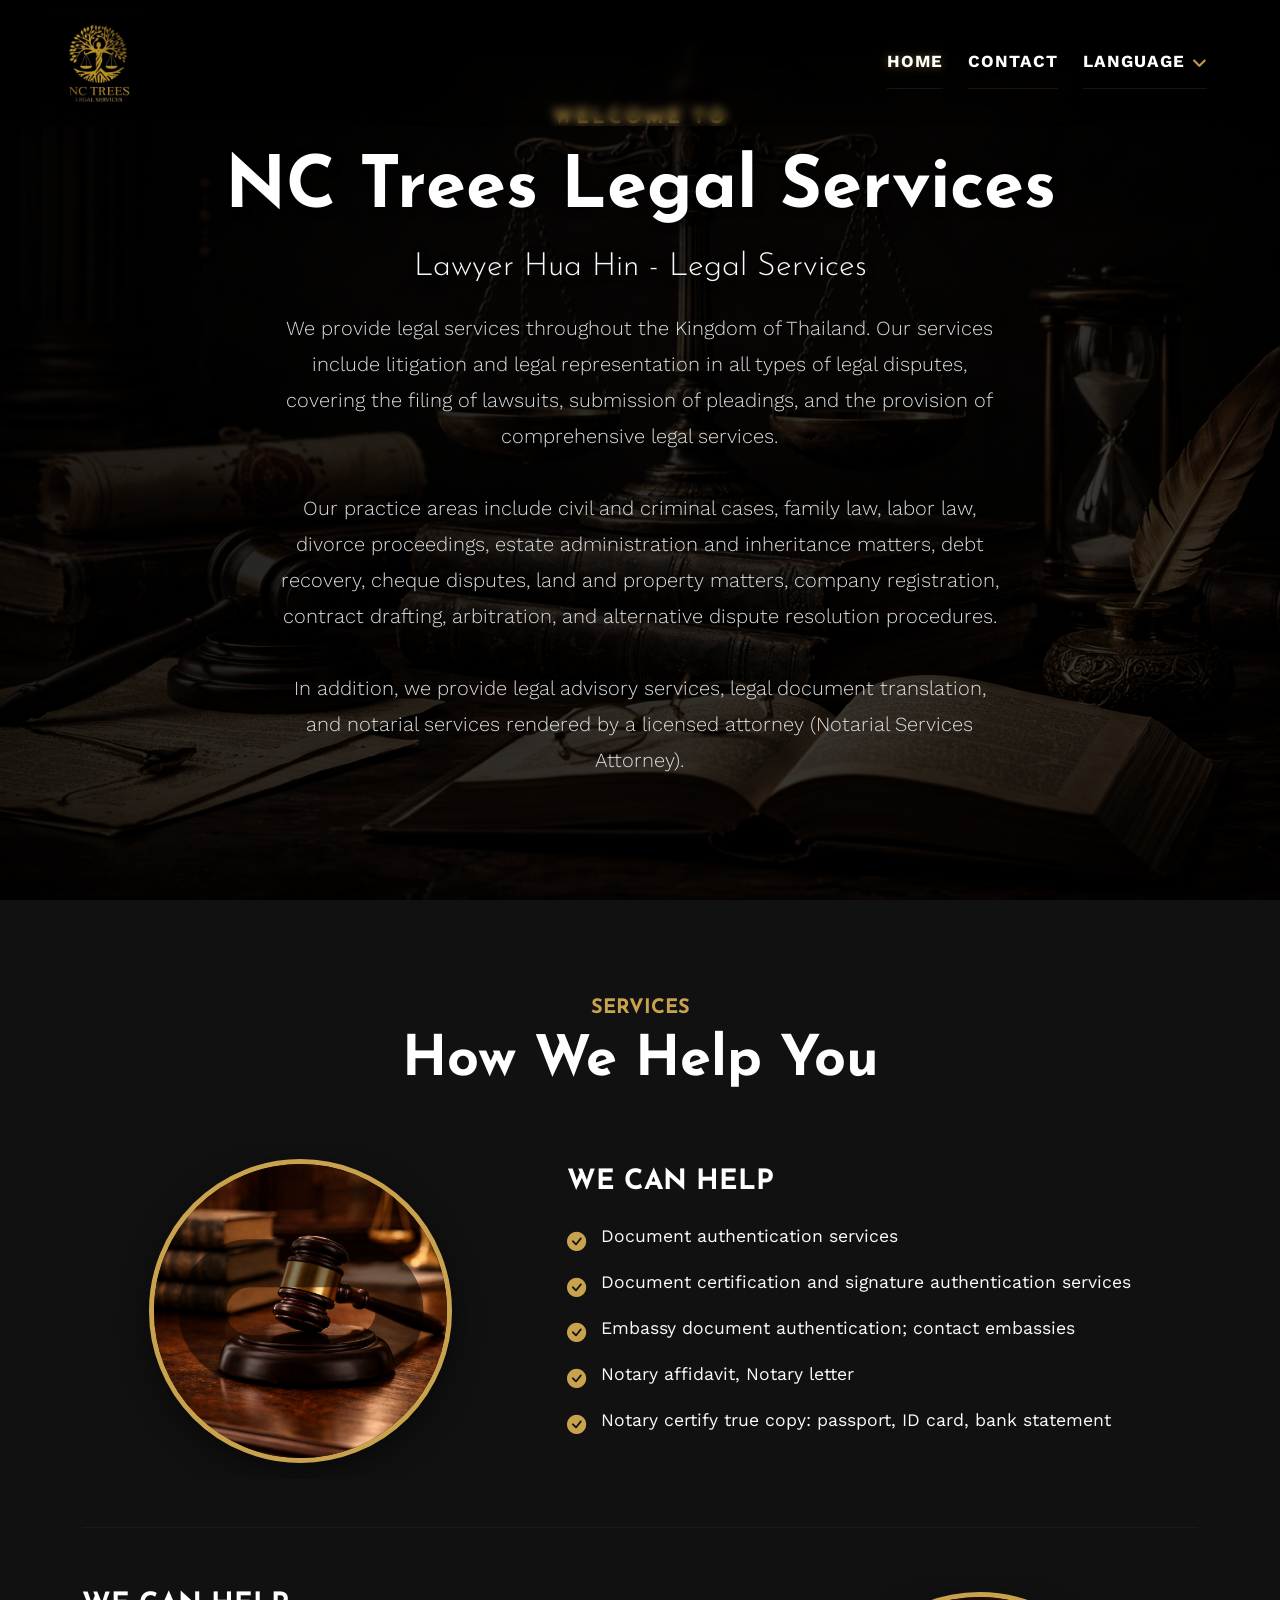
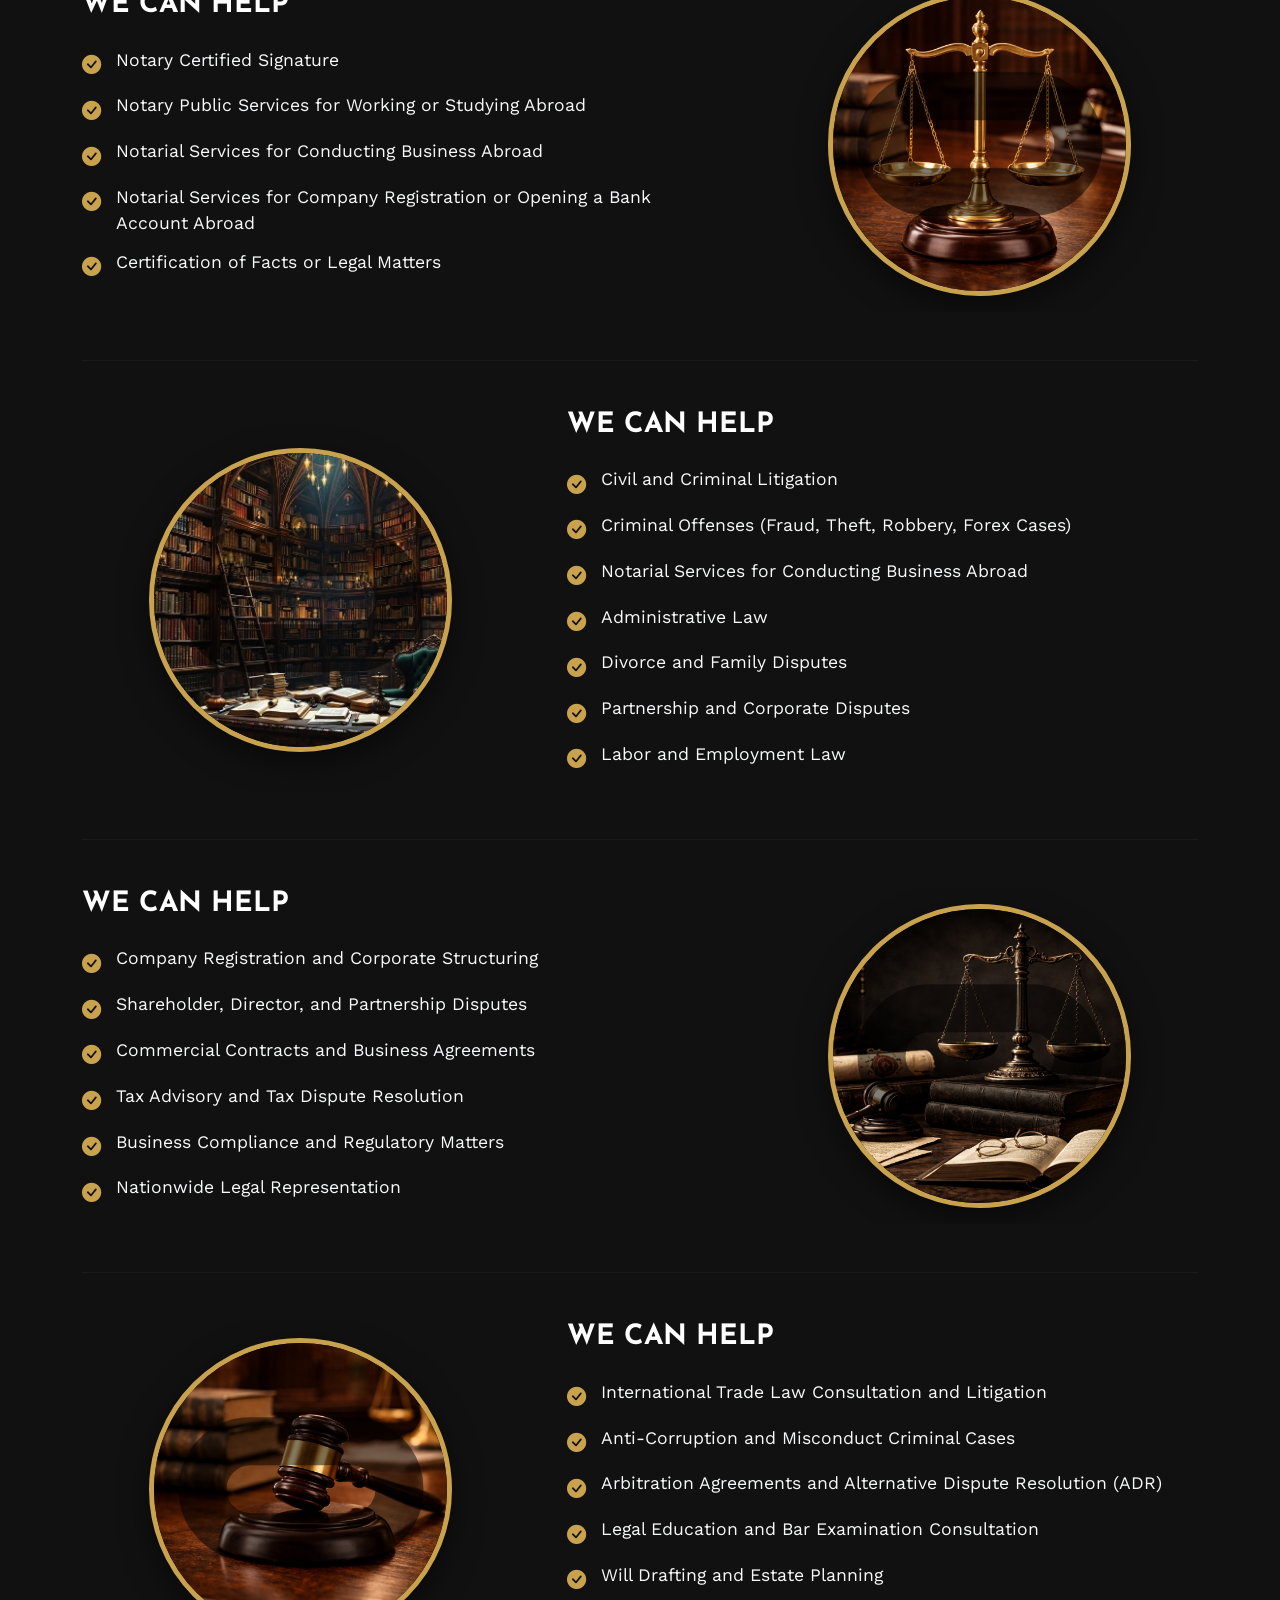
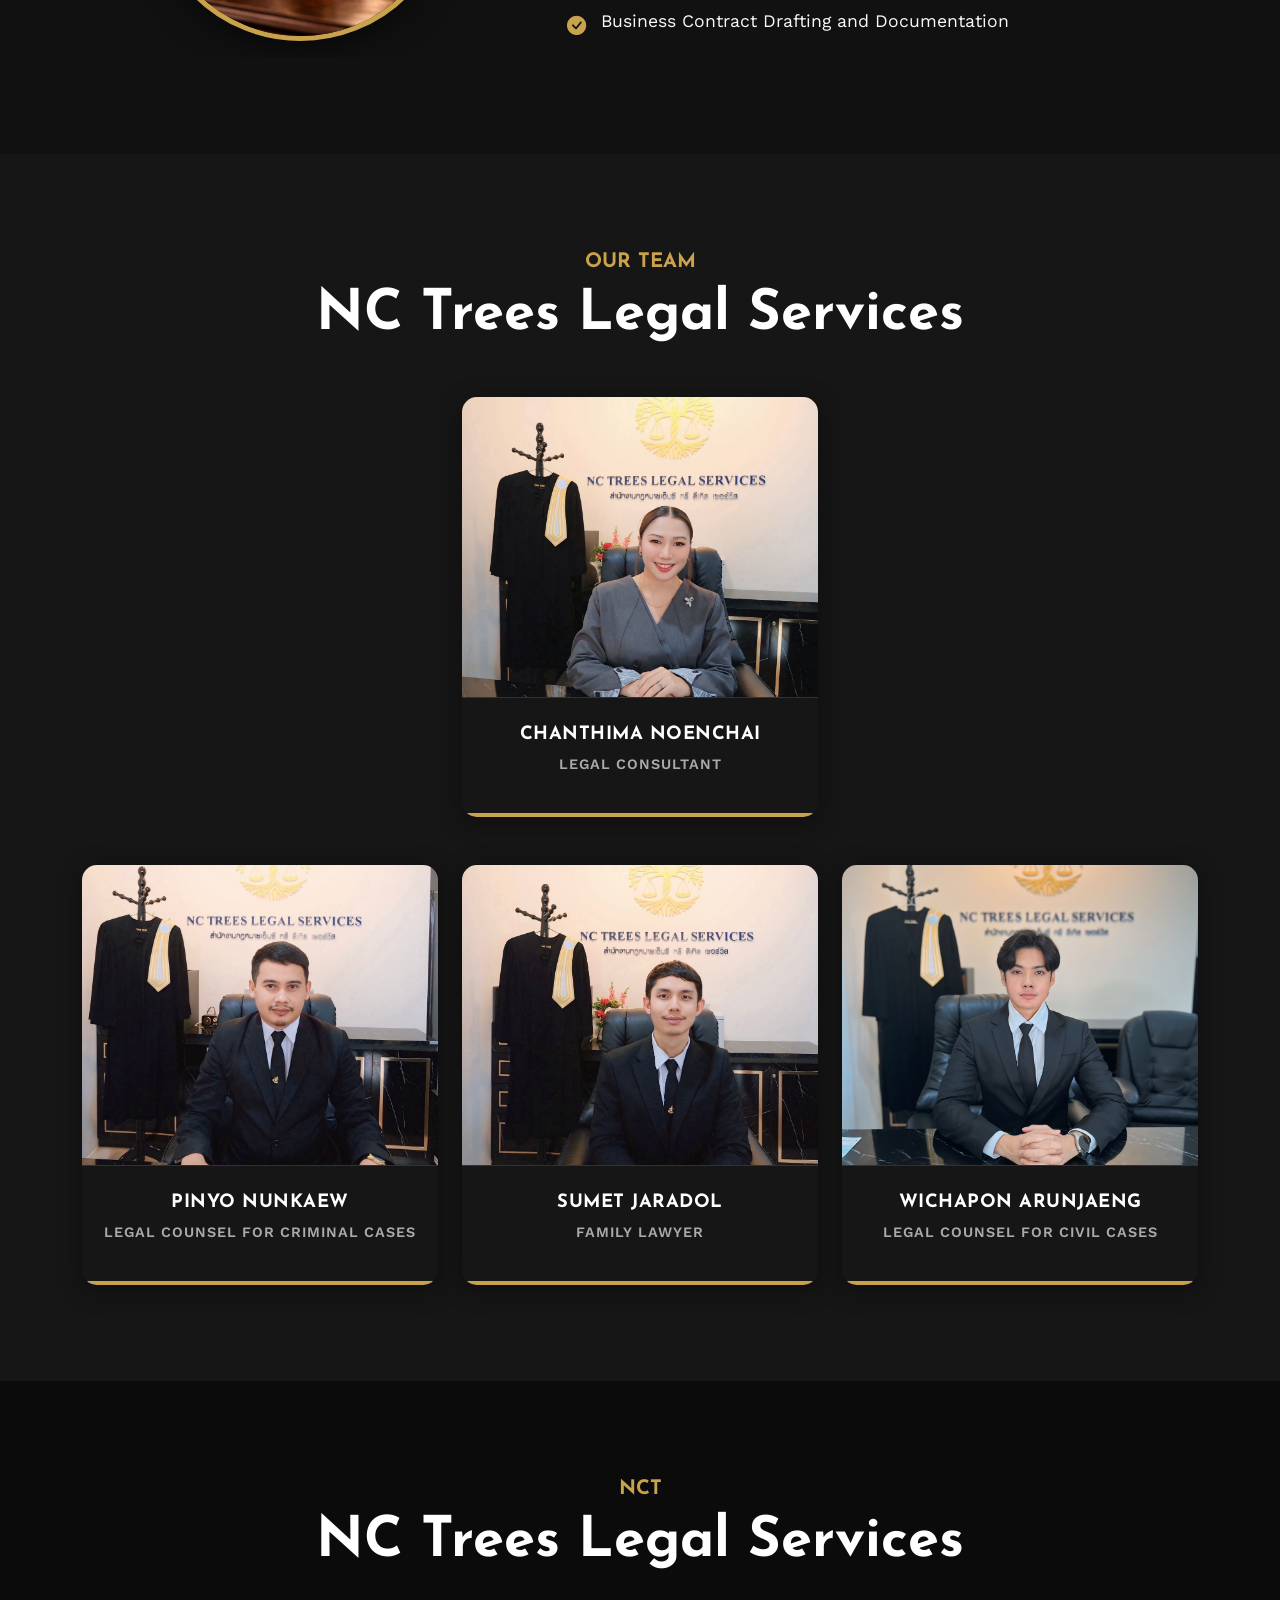
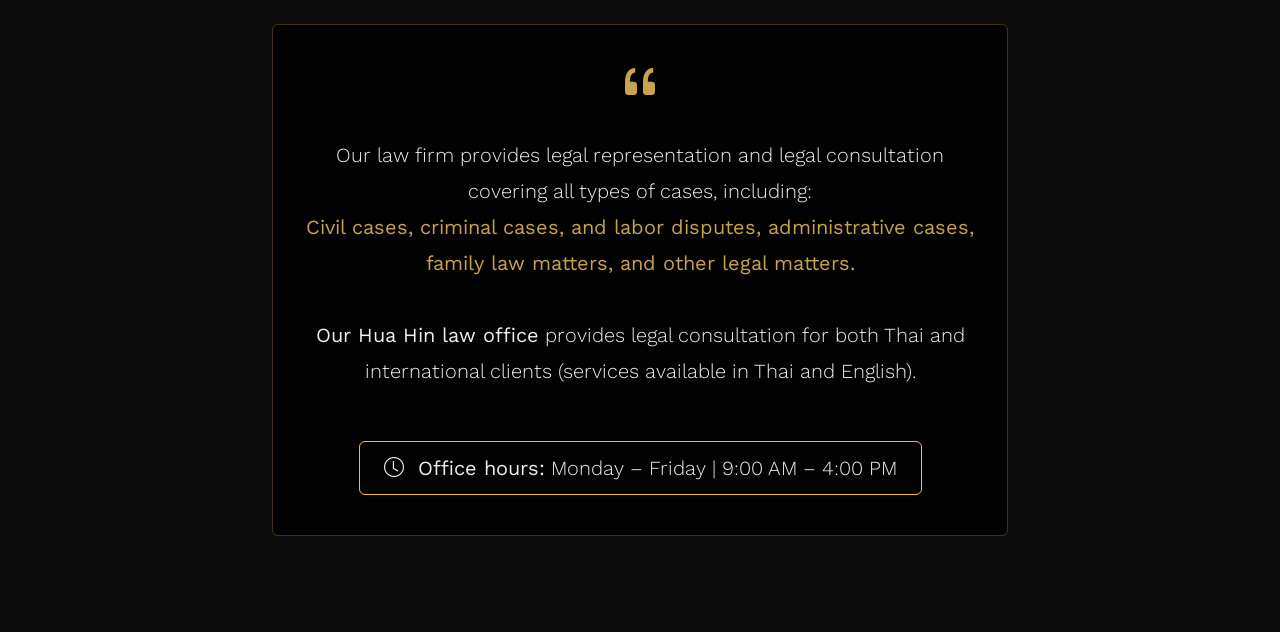
==== index.html @ 02c60055 "Update index.html" ====
<!DOCTYPE html>
<html lang="en">

<head>
    <meta charset="utf-8">
    <title>NC Trees Legal Services | Lawyer Hua Hin - Legal Services Thailand</title>
    
    <meta name="viewport" content="width=device-width, initial-scale=1.0">
    <meta name="keywords" content="lawyer hua hin, law firm hua hin, legal services thailand, hua hin attorney, notary public hua hin, civil lawyer thailand, criminal lawyer hua hin">
    
    <meta name="description" content="Looking for a lawyer in Hua Hin? NC Trees Legal Services provides expert legal representation in civil, criminal, family, and business law, as well as Notary Public services across Thailand.">
    
    <meta name="google-site-verification" content="MsHynGY9ZMOjOYaFLkhxHISx6H-3rahX6w1WhKzYuoE" />
    <meta name="robots" content="index, follow">
    
    <meta property="og:title" content="NC Trees Legal Services | Lawyer Hua Hin">
    <meta property="og:description" content="Comprehensive legal and litigation services throughout Thailand. Based in Hua Hin.">
    <meta property="og:type" content="website">
    <meta property="og:url" content="https://www.nctreeslegalservices.lawyer/">
    <meta property="og:image" content="https://nctrees.netlify.app/img/ll1.jpg">
    <meta property="og:site_name" content="NC Trees Legal Services">

    <script type="application/ld+json">
    {
      "@context": "https://schema.org",
      "@type": "LegalService",
      "name": "NC Trees Legal Services",
      "alternateName": "NC Trees Law Firm Hua Hin",
      "image": "https://nctrees.netlify.app/img/ll1.jpg",
      "@id": "https://www.nctreeslegalservices.lawyer/",
      "url": "https://www.nctreeslegalservices.lawyer/",
      "telephone": "",
      "address": {
        "@type": "PostalAddress",
        "addressLocality": "Hua Hin",
        "addressRegion": "Prachuap Khiri Khan",
        "addressCountry": "TH"
      },
      "geo": {
        "@type": "GeoCoordinates",
        "name": "Hua Hin, Prachuap Khiri Khan"
      },
      "description": "Hua Hin law firm providing litigation and legal advisory services for civil, criminal, family, and corporate cases.",
      "priceRange": "$$"
    }
    </script>

    <link href="img/ll1.jpg" rel="icon" type="image/jpeg">

    <link rel="preconnect" href="https://fonts.googleapis.com">
    <link rel="preconnect" href="https://fonts.gstatic.com" crossorigin>
    <link href="https://fonts.googleapis.com/css2?family=Josefin+Sans:wght@300;400;700&family=Work+Sans:wght@400;600&display=swap" rel="stylesheet">

    <link href="https://cdnjs.cloudflare.com/ajax/libs/font-awesome/6.0.0/css/all.min.css" rel="stylesheet">
    <link href="https://cdn.jsdelivr.net/npm/bootstrap-icons@1.4.1/font/bootstrap-icons.css" rel="stylesheet">

    <link href="lib/animate/animate.min.css" rel="stylesheet">
    <link href="lib/lightbox/css/lightbox.min.css" rel="stylesheet">
    <link href="lib/owlcarousel/assets/owl.carousel.min.css" rel="stylesheet">

    <link href="https://cdn.jsdelivr.net/npm/bootstrap@5.3.0/dist/css/bootstrap.min.css" rel="stylesheet">

    <link href="css/style.css" rel="stylesheet">

    <style>
        :root {
            --primary-gold: #C9A24D;
            --dark-bg: #111111;
            --card-dark: #1a1a1a;
            --section-dark: #161616;
        }
        
        body {
            font-family: 'Work Sans', sans-serif;
            background-color: var(--dark-bg);
            color: #eeeeee;
        }

        h1, h2, h3, h4, h5, h6 {
            font-family: 'Josefin Sans', sans-serif;
        }

        .text-gold {
            color: var(--primary-gold) !important;
        }

        .bg-gold {
            background-color: var(--primary-gold) !important;
        }

        /* Navbar Enhancements */
        .navbar-custom {
            background: linear-gradient(to bottom, rgba(0,0,0,0.9) 0%, rgba(0,0,0,0) 100%);
            transition: all 0.4s ease;
            backdrop-filter: blur(5px);
        }
        .navbar-custom.scrolled {
            background: rgba(17, 17, 17, 0.95);
            box-shadow: 0 4px 15px rgba(0,0,0,0.5);
        }
        .nav-link {
            color: var(--primary-gold) !important;
            font-size: 1.15rem;
            font-weight: 700;
            text-transform: uppercase;
            letter-spacing: 1px;
            transition: color 0.3s ease;
        }
        .nav-link:hover, .nav-link.active {
            color: #fff !important;
            text-shadow: 0 0 10px rgba(201, 162, 77, 0.5);
        }
        
        .navbar-brand img {
            height: 100px;
            transition: height 0.3s ease;
        }
        @media (max-width: 991px) {
            .navbar-brand img { height: 70px; }
            .navbar-custom { background: rgba(17, 17, 17, 0.95); }
        }

        /* Hero Section */
        .hero-section {
            position: relative;
            width: 100%;
            height: 100vh;
            display: flex;
            align-items: center;
            justify-content: center;
            background: url('img/ll4.png') center center/cover no-repeat;
        }
        .hero-overlay {
            position: absolute;
            inset: 0;
            background: linear-gradient(135deg, rgba(0,0,0,0.85) 0%, rgba(0,0,0,0.5) 100%);
            z-index: 1;
        }
        .hero-content {
            position: relative;
            z-index: 2;
            color: white;
            text-align: center;
            padding: 0 20px;
        }
        .hero-title h5 {
            color: var(--primary-gold);
            font-weight: 700;
            letter-spacing: 3px;
            text-transform: uppercase;
        }
        .hero-title h1 {
            font-weight: 700;
            text-shadow: 2px 2px 8px rgba(0,0,0,0.5);
        }

        /* Service Section */
        .service-img img {
            border: 5px solid var(--primary-gold);
            box-shadow: 0 10px 30px rgba(0,0,0,0.5);
            transition: transform 0.5s ease;
        }
        .service-item:hover .service-img img {
            transform: scale(1.05);
        }
        .service-list li {
            margin-bottom: 12px;
            font-size: 1.1rem;
            display: flex;
            align-items: flex-start;
        }
        .service-list li i {
            margin-top: 5px;
            margin-right: 15px;
            font-size: 1.2rem;
        }

        /* Team Section Fixes for image_ca8724.jpg */
        .team-item {
            background: var(--card-dark);
            border-radius: 15px;
            overflow: hidden;
            box-shadow: 0 5px 25px rgba(0,0,0,0.4);
            transition: transform 0.3s ease, box-shadow 0.3s ease;
            height: 100%;
            display: flex;
            flex-direction: column;
            position: relative;
        }
        .team-item:hover {
            transform: translateY(-10px);
            box-shadow: 0 15px 35px rgba(201, 162, 77, 0.15);
        }
        .team-body {
            height: 320px;
            background: #000;
            overflow: hidden;
            position: relative;
            width: 100%;
        }
        .team-body img {
            width: 100%;
            height: 100%;
            object-fit: cover;
            transition: transform 0.5s ease;
        }
        .team-item:hover .team-body img {
            transform: scale(1.05);
        }
        
        /* Force Description Box strictly below the image container */
        .team-name {
            display: block !important;
            position: relative !important;
            inset: auto !important;
            transform: none !important;
            padding: 25px 20px !important;
            background: var(--section-dark) !important;
            text-decoration: none !important;
            border-top: 1px solid rgba(201, 162, 77, 0.2) !important;
            border-bottom: 4px solid var(--primary-gold) !important;
            flex-grow: 1;
        }
        .team-name h5 {
            color: #fff;
            font-size: 1.15rem;
            margin: 0;
            font-weight: 700;
            letter-spacing: 0.5px;
            transition: color 0.3s ease;
        }
        .team-item:hover .team-name h5 {
            color: var(--primary-gold);
        }
        .team-name .designation {
            color: #aaaaaa;
            font-size: 0.9rem;
            font-weight: 600;
            margin-top: 8px;
            letter-spacing: 1px;
        }

        /* Testimonial / Info */
        .info-section {
            background: linear-gradient(rgba(11,11,11,0.92), rgba(11,11,11,0.92)), url('img/testimonial-1.jpg') center center/cover fixed;
            color: #eeeeee;
        }
        
        hr {
            border-color: rgba(255, 255, 255, 0.15) !important;
        }
    </style>
</head>

<body>
    <div id="spinner" class="show bg-dark position-fixed translate-middle w-100 vh-100 top-50 start-50 d-flex align-items-center justify-content-center" style="z-index: 9999;">
        <div class="spinner-grow text-gold" style="width: 3rem; height: 3rem;" role="status">
            <span class="sr-only">Loading...</span>
        </div>
    </div>

    <nav id="mainNavbar" class="navbar navbar-expand-lg navbar-dark px-4 px-lg-5 navbar-custom fixed-top">
        <a href="index.html" class="navbar-brand d-flex align-items-center me-5">
            <img src="img/ll1.jpg" alt="NCTREES Logo" class="rounded shadow-sm">
        </a>

        <button type="button" class="navbar-toggler" data-bs-toggle="collapse" data-bs-target="#navbarCollapse">
            <span class="navbar-toggler-icon"></span>
        </button>

        <div class="collapse navbar-collapse" id="navbarCollapse">
            <div class="navbar-nav ms-auto py-3 py-lg-0">
                <a href="index.html" class="nav-item nav-link active">Home</a>
                <a href="contact.html" class="nav-item nav-link">Contact</a>
                
                <div class="nav-item dropdown">
                    <a href="#" class="nav-link dropdown-toggle" data-bs-toggle="dropdown">Language</a>
                    <div class="dropdown-menu border-0 rounded-0 m-0 shadow" style="background-color: rgba(17, 17, 17, 0.95);">
                        <a href="team.html" class="dropdown-item text-gold fw-bold">TH</a>
                        <a href="index.html" class="dropdown-item text-gold fw-bold">EN</a>
                        <a href="test.html" class="dropdown-item text-gold fw-bold">KOR</a>
                    </div>
                </div>
            </div>
        </div>
    </nav>

    <div class="hero-section">
        <div class="hero-overlay"></div>
        <div class="hero-content container">
            <div class="hero-title animated slideInDown mb-4">
                <h5 class="mb-3">Welcome to</h5>
                <h1 class="display-2 text-white">
                    NC Trees Legal Services<br>
                    <span style="font-size: 2rem; font-weight: 300; display: block; margin-top: 15px; color: #f8f9fa;">Lawyer Hua Hin - Legal Services</span>
                </h1>
            </div>
            <div class="row justify-content-center">
                <div class="col-lg-8">
                    <p class="fs-5 animated slideInUp fw-light" style="line-height: 1.8; color: #dddddd;">
                        We provide legal services throughout the Kingdom of Thailand. Our services include litigation and legal representation in all types of legal disputes, covering the filing of lawsuits, submission of pleadings, and the provision of comprehensive legal services.
                        <br><br>
                        Our practice areas include civil and criminal cases, family law, labor law, divorce proceedings, estate administration and inheritance matters, debt recovery, cheque disputes, land and property matters, company registration, contract drafting, arbitration, and alternative dispute resolution procedures.
                        <br><br>
                        In addition, we provide legal advisory services, legal document translation, and notarial services rendered by a licensed attorney (Notarial Services Attorney).
                    </p>
                </div>
            </div>
        </div>
    </div>

    <!-- Services Section -->
    <div class="container-fluid py-5" style="background-color: var(--dark-bg);">
        <div class="container py-5">
            <div class="text-center mb-5 wow fadeInUp" data-wow-delay="0.1s">
                <h5 class="text-gold fw-bold text-uppercase tracking-wider">Services</h5>
                <h2 class="display-4 fw-bold text-white">How We Help You</h2>
            </div>

            <div class="service-item mb-5">
                <div class="row g-5 align-items-center">
                    <div class="col-md-5 wow fadeInRight" data-wow-delay="0.2s">
                        <div class="service-img text-center p-3">
                            <img class="img-fluid rounded-circle w-75" src="img/r2.png" alt="Document Authentication Services Hua Hin">
                        </div>
                    </div>
                    <div class="col-md-7 wow fadeInLeft" data-wow-delay="0.3s">
                        <h3 class="text-uppercase mb-4 text-white fw-bold">We can help</h3>
                        <ul class="list-unstyled service-list text-light">
                            <li><i class="bi bi-check-circle-fill text-gold"></i> Document authentication services</li>
                            <li><i class="bi bi-check-circle-fill text-gold"></i> Document certification and signature authentication services</li>
                            <li><i class="bi bi-check-circle-fill text-gold"></i> Embassy document authentication; contact embassies</li>
                            <li><i class="bi bi-check-circle-fill text-gold"></i> Notary affidavit, Notary letter</li>
                            <li><i class="bi bi-check-circle-fill text-gold"></i> Notary certify true copy: passport, ID card, bank statement</li>
                        </ul>
                    </div>
                </div>
            </div>

            <hr class="my-5 opacity-25">

            <div class="service-item mb-5">
                <div class="row g-5 align-items-center flex-row-reverse">
                    <div class="col-md-5 wow fadeInLeft" data-wow-delay="0.2s">
                        <div class="service-img text-center p-3">
                            <img class="img-fluid rounded-circle w-75" src="img/r3.png" alt="Notary Public Services Hua Hin">
                        </div>
                    </div>
                    <div class="col-md-7 wow fadeInRight" data-wow-delay="0.3s">
                        <h3 class="text-uppercase mb-4 text-white fw-bold">We can help</h3>
                        <ul class="list-unstyled service-list text-light">
                            <li><i class="bi bi-check-circle-fill text-gold"></i> Notary Certified Signature</li>
                            <li><i class="bi bi-check-circle-fill text-gold"></i> Notary Public Services for Working or Studying Abroad</li>
                            <li><i class="bi bi-check-circle-fill text-gold"></i> Notarial Services for Conducting Business Abroad</li>
                            <li><i class="bi bi-check-circle-fill text-gold"></i> Notarial Services for Company Registration or Opening a Bank Account Abroad</li>
                            <li><i class="bi bi-check-circle-fill text-gold"></i> Certification of Facts or Legal Matters</li>
                        </ul>
                    </div>
                </div>
            </div>

            <hr class="my-5 opacity-25">

            <div class="service-item mb-5">
                <div class="row g-5 align-items-center">
                    <div class="col-md-5 wow fadeInRight" data-wow-delay="0.2s">
                        <div class="service-img text-center p-3">
                            <img class="img-fluid rounded-circle w-75" src="img/ss1.jpg" alt="Civil and Criminal Litigation Lawyer Hua Hin">
                        </div>
                    </div>
                    <div class="col-md-7 wow fadeInLeft" data-wow-delay="0.3s">
                        <h3 class="text-uppercase mb-4 text-white fw-bold">We can help</h3>
                        <ul class="list-unstyled service-list text-light">
                            <li><i class="bi bi-check-circle-fill text-gold"></i> Civil and Criminal Litigation</li>
                            <li><i class="bi bi-check-circle-fill text-gold"></i> Criminal Offenses (Fraud, Theft, Robbery, Forex Cases)</li>
                            <li><i class="bi bi-check-circle-fill text-gold"></i> Notarial Services for Conducting Business Abroad</li>
                            <li><i class="bi bi-check-circle-fill text-gold"></i> Administrative Law</li>
                            <li><i class="bi bi-check-circle-fill text-gold"></i> Divorce and Family Disputes</li>
                            <li><i class="bi bi-check-circle-fill text-gold"></i> Partnership and Corporate Disputes</li>
                            <li><i class="bi bi-check-circle-fill text-gold"></i> Labor and Employment Law</li>
                        </ul>
                    </div>
                </div>
            </div>

            <hr class="my-5 opacity-25">

            <div class="service-item mb-5">
                <div class="row g-5 align-items-center flex-row-reverse">
                    <div class="col-md-5 wow fadeInLeft" data-wow-delay="0.2s">
                        <div class="service-img text-center p-3">
                            <img class="img-fluid rounded-circle w-75" src="img/l44.png" alt="Company Registration Law Firm Hua Hin">
                        </div>
                    </div>
                    <div class="col-md-7 wow fadeInRight" data-wow-delay="0.3s">
                        <h3 class="text-uppercase mb-4 text-white fw-bold">We can help</h3>
                        <ul class="list-unstyled service-list text-light">
                            <li><i class="bi bi-check-circle-fill text-gold"></i> Company Registration and Corporate Structuring</li>
                            <li><i class="bi bi-check-circle-fill text-gold"></i> Shareholder, Director, and Partnership Disputes</li>
                            <li><i class="bi bi-check-circle-fill text-gold"></i> Commercial Contracts and Business Agreements</li>
                            <li><i class="bi bi-check-circle-fill text-gold"></i> Tax Advisory and Tax Dispute Resolution</li>
                            <li><i class="bi bi-check-circle-fill text-gold"></i> Business Compliance and Regulatory Matters</li>
                            <li><i class="bi bi-check-circle-fill text-gold"></i> Nationwide Legal Representation</li>
                        </ul>
                    </div>
                </div>
            </div>

            <hr class="my-5 opacity-25">

            <div class="service-item">
                <div class="row g-5 align-items-center">
                    <div class="col-md-5 wow fadeInRight" data-wow-delay="0.2s">
                        <div class="service-img text-center p-3">
                            <img class="img-fluid rounded-circle w-75" src="img/r2.png" alt="International Trade Law Consultation Hua Hin">
                        </div>
                    </div>
                    <div class="col-md-7 wow fadeInLeft" data-wow-delay="0.3s">
                        <h3 class="text-uppercase mb-4 text-white fw-bold">We can help</h3>
                        <ul class="list-unstyled service-list text-light">
                            <li><i class="bi bi-check-circle-fill text-gold"></i> International Trade Law Consultation and Litigation</li>
                            <li><i class="bi bi-check-circle-fill text-gold"></i> Anti-Corruption and Misconduct Criminal Cases</li>
                            <li><i class="bi bi-check-circle-fill text-gold"></i> Arbitration Agreements and Alternative Dispute Resolution (ADR)</li>
                            <li><i class="bi bi-check-circle-fill text-gold"></i> Legal Education and Bar Examination Consultation</li>
                            <li><i class="bi bi-check-circle-fill text-gold"></i> Will Drafting and Estate Planning</li>
                            <li><i class="bi bi-check-circle-fill text-gold"></i> Business Contract Drafting and Documentation</li>
                        </ul>
                    </div>
                </div>
            </div>

        </div>
    </div>

    <!-- Our Team Section (Adjusted Layout Based on image_ca8724.jpg) -->
    <div class="container-fluid py-5" style="background-color: var(--section-dark);">
        <div class="container py-5">
            <div class="text-center mb-5 wow fadeInUp" data-wow-delay="0.1s">
                <h5 class="text-gold fw-bold text-uppercase tracking-wider">Our Team</h5>
                <h2 class="display-4 fw-bold text-white">NC Trees Legal Services</h2>
            </div>

            <!-- Managing Director Frame -->
            <div class="row justify-content-center mb-5">
                <div class="col-lg-4 col-md-6 wow fadeInUp" data-wow-delay="0.2s">
                    <div class="team-item text-center">
                        <div class="team-body">
                            <img src="img/a11.jpg" alt="Chanthima Noenchai - Managing Director Lawyer Hua Hin">
                        </div>
                        <a class="team-name" href="#">
                            <h5 class="text-uppercase">Chanthima Noenchai</h5>
                            <div class="designation text-uppercase">Legal Consultant</div>
                        </a>
                    </div>
                </div>
            </div>

            <!-- Team Members Frame -->
            <div class="row justify-content-center g-4">
                <div class="col-lg-4 col-md-6 wow fadeInUp" data-wow-delay="0.3s">
                    <div class="team-item text-center">
                        <div class="team-body">
                            <img src="img/b22.jpg" alt="Pinyo Nunkaew - Criminal Cases Lawyer Hua Hin">
                        </div>
                        <a class="team-name" href="#">
                            <h5 class="text-uppercase">Pinyo Nunkaew</h5>
                            <div class="designation text-uppercase">Legal counsel for criminal cases</div>
                        </a>
                    </div>
                </div>

                <div class="col-lg-4 col-md-6 wow fadeInUp" data-wow-delay="0.4s">
                    <div class="team-item text-center">
                        <div class="team-body">
                            <img src="img/c33.jpg" alt="Sumet Jaradol - Family Lawyer Hua Hin">
                        </div>
                        <a class="team-name" href="#">
                            <h5 class="text-uppercase">Sumet Jaradol</h5>
                            <div class="designation text-uppercase">Family Lawyer</div>
                        </a>
                    </div>
                </div>

                <div class="col-lg-4 col-md-6 wow fadeInUp" data-wow-delay="0.5s">
                    <div class="team-item text-center">
                        <div class="team-body">
                            <img src="img/d444.jpg" alt="Wichapon Arunjaeng - Civil Cases Lawyer Hua Hin">
                        </div>
                        <a class="team-name" href="#">
                            <h5 class="text-uppercase">Wichapon Arunjaeng</h5>
                            <div class="designation text-uppercase">Legal counsel for civil cases</div>
                        </a>
                    </div>
                </div>
            </div>
        </div>
    </div>

    <!-- Info Section -->
    <div class="container-fluid py-5 info-section">
        <div class="container py-5 text-center">
            <div class="wow fadeInUp" data-wow-delay="0.1s">
                <h5 class="text-gold fw-bold text-uppercase tracking-wider">NCT</h5>
                <h2 class="display-4 fw-bold text-white mb-5">NC Trees Legal Services</h2>
            </div>
            
            <div class="row justify-content-center wow fadeInUp" data-wow-delay="0.3s">
                <div class="col-lg-8">
                    <div class="p-4 rounded" style="background: rgba(0,0,0,0.8); border: 1px solid rgba(201,162,77,0.3);">
                        <i class="bi bi-quote fa-3x text-gold mb-3 d-block"></i>
                        <p class="fs-5 fw-light" style="line-height: 1.8;">
                            Our law firm provides legal representation and legal consultation covering all types of cases, including:<br>
                            <strong class="text-gold">Civil cases, criminal cases, and labor disputes, administrative cases, family law matters, and other legal matters.</strong><br><br>
                            
                            <strong>Our Hua Hin law office</strong> provides legal consultation for both Thai and international clients (services available in Thai and English).<br><br>
                            
                            <span class="d-inline-block border border-warning rounded px-4 py-2 mt-3">
                                <i class="bi bi-clock me-2"></i> <strong>Office hours:</strong> Monday – Friday | 9:00 AM – 4:00 PM
                            </span>
                        </p>
                    </div>
                </div>
            </div>
        </div>
    </div>

    <script src="https://code.jquery.com/jquery-3.4.1.min.js"></script>
    <script src="https://cdn.jsdelivr.net/npm/bootstrap@5.3.0/dist/js/bootstrap.bundle.min.js"></script>
    <script src="lib/wow/wow.min.js"></script>
    <script src="lib/easing/easing.min.js"></script>
    <script src="lib/waypoints/waypoints.min.js"></script>
    <script src="lib/owlcarousel/owl.carousel.min.js"></script>
    <script src="lib/lightbox/js/lightbox.min.js"></script>

    <script src="js/main.js"></script>

    <script>
        // Remove loading spinner
        window.addEventListener('load', function() {
            setTimeout(function() {
                document.getElementById('spinner').classList.remove('show');
            }, 500);
        });

        // Navbar scroll effect
        let lastScrollTop = 0;
        const navbar = document.getElementById("mainNavbar");

        window.addEventListener("scroll", function () {
            const scrollTop = window.pageYOffset || document.documentElement.scrollTop;

            if (scrollTop > 50) {
                navbar.classList.add('scrolled');
            } else {
                navbar.classList.remove('scrolled');
            }

            if (scrollTop > lastScrollTop && scrollTop > 150) {
                navbar.style.transform = "translateY(-100%)";
            } else {
                navbar.style.transform = "translateY(0)";
            }

            lastScrollTop = scrollTop <= 0 ? 0 : scrollTop;
        });
    </script>
</body>
</html>
---- css/style.css ----
/********** Template CSS **********/

.back-to-top {
    position: fixed;
    display: none;
    right: 45px;
    bottom: 45px;
    z-index: 99;
}


/*** Spinner ***/
#spinner {
    opacity: 0;
    visibility: hidden;
    transition: opacity .5s ease-out, visibility 0s linear .5s;
    z-index: 99999;
}

#spinner.show {
    transition: opacity .5s ease-out, visibility 0s linear 0s;
    visibility: visible;
    opacity: 1;
}


/*** Button ***/
.btn {
    font-weight: 600;
    transition: .5s;
    border-radius: 50px;
}

.btn-square {
    width: 38px;
    height: 38px;
}

.btn-sm-square {
    width: 32px;
    height: 32px;
}

.btn-lg-square {
    width: 48px;
    height: 48px;
}

.btn-square,
.btn-sm-square,
.btn-lg-square {
    padding: 0;
    display: flex;
    align-items: center;
    justify-content: center;
    font-weight: inherit;
}

.btn-primary {
    color: var(--bs-white);
}


/*** Navbar ***/
.navbar {
    position: absolute;
    width: 100%;
    top: 0;
    left: 0;
    z-index: 9;
    transition: .5s;
}

.navbar .navbar-nav .nav-link {
    margin-right: 25px;
    padding: 40px 0;
    color: var(--bs-white);
    font-size: 17px;
    text-transform: uppercase;
    outline: none;
    transition: .5s;
}

.navbar .navbar-nav .nav-link:hover,
.navbar .navbar-nav .nav-link.active {
    color: var(--bs-primary);
}

@media (max-width: 991.98px) {
    .navbar .navbar-nav .nav-link,
    .navbar.bg-dark .navbar-nav .nav-link {
        margin-right: 0;
        padding: 10px 0;
    }

    .navbar .navbar-nav {
        margin-top: 8px;
        border-top: 1px solid var(--bs-light);
    }
}

@media (min-width: 992px) {
    .navbar.bg-dark .navbar-nav .nav-link {
        padding: 20px 0;
    }

    .navbar .nav-item .dropdown-menu {
        display: block;
        border: none;
        margin-top: 0;
        top: 150%;
        opacity: 0;
        visibility: hidden;
        transition: .5s;
    }

    .navbar .nav-item:hover .dropdown-menu {
        top: 100%;
        visibility: visible;
        transition: .5s;
        opacity: 1;
    }
}

.navbar .dropdown-toggle::after {
    border: none;
    content: "\f107";
    font-family: "Font Awesome 5 Free";
    font-weight: 900;
    vertical-align: middle;
    margin-left: 8px;
}


/*** Header ***/
.carousel-caption {
    top: 0;
    left: 0;
    right: 0;
    bottom: 0;
    padding-top: 100px;
    background: rgba(0, 0, 0, .7);
    z-index: 1;
}

.carousel-control-prev,
.carousel-control-next {
    width: 10%;
}

.carousel-control-prev-icon,
.carousel-control-next-icon {
    width: 3rem;
    height: 3rem;
}

@media (max-width: 768px) {
    #header-carousel .carousel-item {
        position: relative;
        min-height: 550px;
    }
    
    #header-carousel .carousel-item img {
        position: absolute;
        width: 100%;
        height: 100%;
        object-fit: cover;
    }
}

.page-header {
    padding-top: 200px;
    min-height: 60vh;
    background:
        linear-gradient(rgba(0,0,0,0.7), rgba(0,0,0,0.7)),
        url("../img/r4.png") center center / cover no-repeat;
}


/*** Title ***/
.title {
    margin-bottom: 2rem;
}

.title .title-left,
.title .title-center,
.title .title-right {
    display: inline-block;
    text-transform: uppercase;
    overflow: hidden;
}

.title .title-center {
    text-align: center;
}

.title .title-right {
    text-align: right;
}

.title .title-left h5,
.title .title-center h5,
.title .title-right h5 {
    position: relative;
    display: inline-block;
    font-size: 18px;
    font-weight: 300;
}

.title .title-left h5::after,
.title .title-center h5::before,
.title .title-center h5::after,
.title .title-right h5::before {
    position: absolute;
    content: "";
    width: 500%;
    height: 0;
    top: 9px;
    border-bottom: 1px solid var(--bs-white);
}

.title .title-left h5::after,
.title .title-center h5::after {
    left: calc(100% + 15px);
}

.title .title-right h5::before,
.title .title-center h5::before {
    right: calc(100% + 15px);
}

.title .title-left h1,
.title .title-center h1,
.title .title-right h1 {
    border-bottom: 1px solid var(--bs-white);
}


/*** Service ***/
.service-item {
    position: relative;
    margin-top: 2.5rem;
    overflow: hidden;
}

.service-item .service-img {
    position: relative;
    display: inline-block;
}

.service-item .service-img::before {
    position: absolute;
    content: "";
    width: calc(100% - 12rem);
    height: calc(100% - 12rem);
    top: 50%;
    left: 50%;
    transform: translate(-50%, -50%);
    border: 3rem solid rgba(0, 0, 0, .5);
    border-radius: 300px;
    z-index: 1;
}

.service-item.service-item-left {
    border-radius: 500px 0 0 500px;
    background: linear-gradient(to right, var(--bs-secondary), var(--bs-dark));
}

.service-item.service-item-right {
    border-radius: 0 500px 500px 0;
    background: linear-gradient(to left, var(--bs-secondary), var(--bs-dark));
}

@media (max-width: 767.98px) {
    .service-item.service-item-left,
    .service-item.service-item-right {
        border-radius: 500px 500px 0 0;
        background: linear-gradient(to bottom, var(--bs-secondary), var(--bs-dark));
        text-align: center;
    }
}


/*** Team ***/
/*** TEAM – FORCE SAME SIZE ***/
.team-item {
    position: relative;
    height: 420px;                 /* 🔥 ล็อกความสูงการ์ดทั้งหมด */
}

/* รูป */
.team-item .team-body {
    height: 300px;                 /* รูปสูงเท่ากัน */
    overflow: hidden;
    position: relative;
}

.team-item .team-body img {
    width: 100%;
    height: 100% !important;       /* ชนะ img-fluid */
    object-fit: cover !important;  /* ครอป ไม่ยืด */
    object-position: center center;
    display: block;
}

/* กล่องชื่อด้านล่าง */
.team-item .team-name {
    position: absolute;
    bottom: 0;
    left: 0;
    width: 100%;
    height: 120px;                 /* 🔥 สำคัญ: รองรับข้อความยาว */
    display: flex;
    flex-direction: column;
    justify-content: center;
    align-items: center;
    background: rgba(0,0,0,.7);
    text-align: center;
    padding: 8px 10px;
}

/* คุมตัวอักษร ไม่ให้ดันการ์ด */
.team-item .team-name h5 {
    margin: 0;
    line-height: 1.25;
}

.team-item .team-name h5:last-child {
    max-height: 2.6em;             /* ไม่เกิน 2 บรรทัด */
    overflow: hidden;
}

/* Hover overlay ให้ตรงกับความสูงใหม่ */
.team-item .team-body .team-before,
.team-item .team-body .team-after {
    height: calc(100% - 120px);
}

/* Mobile */
@media (max-width: 767.98px) {
    .team-item { height: 380px; }
    .team-item .team-body { height: 260px; }
    .team-item .team-name { height: 120px; }
}


/*** Testimonial ***/
.testimonial-carousel {
    max-width: 700px;
    margin: 0 auto;
}

.testimonial-carousel .owl-dots {
    margin-top: 35px;
    height: 100px;
    display: flex;
    align-items: center;
    justify-content: center;
}

.testimonial-carousel .owl-dots .owl-dot {
    width: 60px;
    height: 60px;
    margin: 0 5px;
    padding: 10px;
    background: var(--bs-dark);
    border-radius: 100px;
    transition: .5s;
}

.testimonial-carousel .owl-dots .owl-dot.active {
    width: 100px;
    height: 100px;
}

.testimonial-carousel .owl-dots .owl-dot img {
    opacity: .1;
    transition: .5s;
    border-radius: 100px;
}

.testimonial-carousel .owl-dots .owl-dot.active img {
    opacity: 1;
}


/*** Footer ***/
@keyframes footerAnimatedBg {
	0% {
        background-position: 0 0;
    }

	100% {
        background-position: -1000px 0;
    }
}

.footer {
	background-image: url(../img/footer-bg.png);
	background-position: 0px 0px;
    background-repeat: repeat-x;
	animation: footerAnimatedBg 50s linear infinite;
}
/* ===== CONTACT SECTION BACKGROUND (FIXED) ===== */
.contact-section {
    min-height: 100vh;               /* 🔥 บังคับให้ section มีความสูง */
    padding: 80px 0;                 /* เว้นระยะบน–ล่าง */
    background:
        linear-gradient(rgba(0,0,0,0.85), rgba(0,0,0,0.85)),
        url("../img/r4.png") center center / cover no-repeat;
}

/* ตัวหนังสือใน Contact */
.contact-section h1,
.contact-section h4,
.contact-section h5,
.contact-section td {
    color: #ffffff;
}
/* ================================
   FIX: TEXT OVERLAP ON MOBILE
   (Add this at the END of your CSS)
================================== */

/* 1) ปรับ Header/Carousel บนมือถือให้ข้อความไม่ทับกัน */
@media (max-width: 576px) {
    .carousel-caption {
        padding-top: 72px !important;   /* ลดจาก 100px */
        padding-left: 14px !important;
        padding-right: 14px !important;
    }

    /* ลดหัวข้อใหญ่ที่มักใช้ display-1 */
    .carousel-caption .display-1,
    .carousel-caption h1 {
        font-size: 2.1rem !important;
        line-height: 1.12 !important;
        margin-bottom: 12px !important;
        word-break: break-word;
    }

    /* ลดข้อความยาวๆ ใต้หัวข้อ */
    .carousel-caption p,
    .carousel-caption .fs-5,
    .carousel-caption .fs-4 {
        font-size: 1rem !important;
        line-height: 1.75 !important;
    }
}

/* 2) FIX หลัก: Title line ของ template (เส้นก่อน/หลัง h5) ทำให้ซ้อนในมือถือ */
@media (max-width: 576px) {
    /* ให้ title เป็น block และเว้นระยะชัดขึ้น */
    .title .title-left,
    .title .title-center,
    .title .title-right {
        display: block !important;
        overflow: visible !important;
    }

    /* ปรับขนาด h5/h1 ใน title ให้พอดีมือถือ */
    .title .title-left h5,
    .title .title-center h5,
    .title .title-right h5 {
        font-size: 14px !important;
        line-height: 1.25 !important;
        margin-bottom: 6px !important;
    }

    .title .title-left h1,
    .title .title-center h1,
    .title .title-right h1 {
        font-size: 1.8rem !important;
        line-height: 1.15 !important;
        margin-bottom: 10px !important;
        word-break: break-word;
    }

    /* ปิดเส้นยาวๆ ก่อน/หลัง h5 บนมือถือ (ตัวการทำให้ซ้อน) */
    .title .title-left h5::after,
    .title .title-center h5::before,
    .title .title-center h5::after,
    .title .title-right h5::before {
        content: none !important;
        display: none !important;
    }

    /* เส้นใต้ h1 ถ้าทำให้ดูแน่นเกินไป ลดให้บางลง (คงไว้ แต่ไม่รบกวน) */
    .title .title-left h1,
    .title .title-center h1,
    .title .title-right h1 {
        border-bottom-width: 1px !important;
    }
}

/* 3) กันข้อความใน section อื่นที่ใช้ title เดิมไม่ให้ชนกันบนจอเล็ก */
@media (max-width: 768px) {
    .title {
        margin-bottom: 1.25rem !important;
    }
}
/* ================================
   FIX: LOGO OVERLAPS TEXT ON MOBILE
   (Paste at END of your CSS)
================================== */

/* 1) ลดขนาดโลโก้+ความสูง navbar บนมือถือ */
@media (max-width: 576px) {

  /* ลด padding ของ navbar เพื่อไม่กินพื้นที่จอ */
  .navbar {
    padding-top: 8px !important;
    padding-bottom: 8px !important;
  }

  /* ถ้าโลโก้เป็น <img> ใน .navbar-brand (ตามโค้ดที่เคยใช้ height:150px) */
  .navbar .navbar-brand img {
    height: 64px !important;     /* ปรับได้: 56-72 */
    width: auto !important;
    max-width: 52vw !important;  /* กันโลโก้ใหญ่เกินครึ่งจอ */
    object-fit: contain;
  }

  /* ปุ่ม hamburger ไม่ให้ทับโลโก้ */
  .navbar .navbar-toggler {
    padding: 6px 10px !important;
    margin-right: 10px !important;
  }

  /* เมนูที่ dropdown ลงมาในมือถืออย่าให้หนา */
  .navbar .navbar-nav .nav-link,
  .navbar.bg-dark .navbar-nav .nav-link {
    padding: 10px 0 !important;
    font-size: 15px !important;
  }
}

/* 2) ดันข้อความใน carousel ลงมาให้พ้นโลโก้/navbar */
@media (max-width: 576px) {
  .carousel-caption {
    padding-top: 130px !important; /* ✅ สำคัญ: กันโลโก้บังข้อความ */
  }
}

/* 3) จอมือถือแนวนอน/จอเตี้ย (กันบังเพิ่ม) */
@media (max-width: 768px) and (max-height: 500px) {
  .navbar .navbar-brand img {
    height: 54px !important;
  }
  .carousel-caption {
    padding-top: 115px !important;
  }
}
/* ================================
   DROPDOWN BEAUTIFY (Black/Gold)
   (Paste at END of your CSS)
================================== */

/* กล่อง Dropdown */
.navbar .dropdown-menu{
  background: rgba(0,0,0,.92) !important;
  border: 1px solid rgba(201,162,77,.35) !important; /* #C9A24D */
  border-radius: 16px !important;
  padding: 10px !important;
  min-width: 220px;
  box-shadow: 0 18px 40px rgba(0,0,0,.45);
  backdrop-filter: blur(10px);
  -webkit-backdrop-filter: blur(10px);
}

/* รายการใน Dropdown */
.navbar .dropdown-item{
  color: rgba(255,255,255,.92) !important;
  padding: 10px 14px !important;
  border-radius: 12px !important;
  font-size: 15px;
  letter-spacing: .2px;
  transition: .18s ease-in-out;
}

/* Hover/Focus */
.navbar .dropdown-item:hover,
.navbar .dropdown-item:focus{
  background: rgba(201,162,77,.16) !important;
  color: #fff !important;
  transform: translateX(2px);
}

/* Active (หน้าที่เลือกอยู่) */
.navbar .dropdown-item.active,
.navbar .dropdown-item:active{
  background: rgba(201,162,77,.28) !important;
  color: #fff !important;
}

/* เส้นคั่นใน dropdown (ถ้ามี) */
.navbar .dropdown-divider{
  border-top: 1px solid rgba(255,255,255,.12) !important;
  margin: 8px 6px !important;
}

/* ปรับลูกศร dropdown ให้เป็นสีทอง */
.navbar .dropdown-toggle::after{
  color: #C9A24D;
  opacity: .95;
}

/* ====== MOBILE: ให้ dropdown ในโหมด collapse ดูเป็นกล่องสวยๆ ====== */
@media (max-width: 991.98px){
  /* ให้ dropdown ไม่ลอยแยก แต่เป็นบล็อกใต้เมนู */
  .navbar .dropdown-menu{
    position: static !important;
    float: none !important;
    width: 100% !important;
    margin-top: 6px !important;
    box-shadow: none !important;
  }

  /* ทำให้มันเหมือน sub-menu */
  .navbar .dropdown-item{
    padding: 11px 14px !important;
  }
}

/* ====== DESKTOP: ใส่ animation เวลาแสดง dropdown (สวยขึ้น) ====== */
@media (min-width: 992px){
  .navbar .nav-item .dropdown-menu{
    transform: translateY(8px);
    transition: opacity .18s ease, transform .18s ease, visibility .18s ease;
  }

  .navbar .nav-item:hover .dropdown-menu{
    transform: translateY(0);
  }
}
/* =================================
FIX MOBILE MENU OVER TEXT
================================= */

@media (max-width: 991.98px){

/* เมนู dropdown มือถือ */
.navbar{
    background: transparent !important;
}
    backdrop-filter: blur(10px);
    padding:20px;
    border-radius:15px;
    margin-top:10px;
}

/* เมนูแต่ละรายการ */
.navbar-nav .nav-link{
    padding:12px 0 !important;
    font-size:18px;
    color:#fff !important;
    border-bottom:1px solid rgba(255,255,255,0.08);
}

/* hover */
.navbar-nav .nav-link:hover{
    color:#C9A24D !important;
}

/* ป้องกันเมนูทับข้อความ */
.navbar{
    background: rgba(0,0,0,0.85);
}

/* ทำให้ข้อความด้านล่างเลื่อนลง */
.carousel-caption{
    padding-top:160px !important;
}

}


/* =================================
MAKE HEADER TEXT MORE BEAUTIFUL
================================= */

/* ทำให้ข้อความเด่นขึ้น */
.carousel-caption h1{
    text-shadow:
    0 3px 10px rgba(0,0,0,0.8),
    0 6px 20px rgba(0,0,0,0.6);
}

/* เพิ่มกรอบพื้นหลังบางๆ */
.carousel-caption p{
    background: rgba(0,0,0,0.55);
    padding:18px;
    border-radius:12px;
    backdrop-filter: blur(6px);
}

/* ปรับขนาดมือถือ */
@media (max-width:576px){

.carousel-caption h1{
    font-size:2.2rem;
    line-height:1.15;
}

.carousel-caption p{
    font-size:0.95rem;
    line-height:1.7;
}

}


/* =================================
SMOOTH MENU ANIMATION
================================= */

.navbar-collapse{
    transition:all .3s ease;
}
/* Mobile text size fix for all languages */
@media (max-width: 768px){

    .carousel-caption h1{
        font-size: 36px !important;
        line-height: 1.3;
    }

    .carousel-caption h5{
        font-size: 18px !important;
    }

    .carousel-caption p{
        font-size: 16px !important;
        line-height: 1.7;
    }

}
/* Fix mobile alignment only */
@media (max-width:768px){

.carousel-caption .title-center{
    display:flex;
    flex-direction:column;
    align-items:center;
    justify-content:center;
}

.carousel-caption .title-center h1{
    min-height:2.2em;
}

}
/* Move English title slightly lower on mobile */
@media (max-width:768px){

html[lang="en"] .carousel-caption .title-center h1{
    margin-top:10px;
}

}
/* Move English title down on mobile */
@media (max-width:768px){

html[lang="en"] .carousel-caption .title-center h1{
    margin-top:70px !important;
}

}
/********** Template CSS **********/

.back-to-top {
    position: fixed;
    display: none;
    right: 45px;
    bottom: 45px;
    z-index: 99;
}


/*** Spinner ***/
#spinner {
    opacity: 0;
    visibility: hidden;
    transition: opacity .5s ease-out, visibility 0s linear .5s;
    z-index: 99999;
}

#spinner.show {
    transition: opacity .5s ease-out, visibility 0s linear 0s;
    visibility: visible;
    opacity: 1;
}


/*** Button ***/
.btn {
    font-weight: 600;
    transition: .5s;
    border-radius: 50px;
}

.btn-square {
    width: 38px;
    height: 38px;
}

.btn-sm-square {
    width: 32px;
    height: 32px;
}

.btn-lg-square {
    width: 48px;
    height: 48px;
}

.btn-square,
.btn-sm-square,
.btn-lg-square {
    padding: 0;
    display: flex;
    align-items: center;
    justify-content: center;
    font-weight: inherit;
}

.btn-primary {
    color: var(--bs-white);
}


/*** Navbar ***/
.navbar {
    position: absolute;
    width: 100%;
    top: 0;
    left: 0;
    z-index: 9;
    transition: .5s;
}

.navbar .navbar-nav .nav-link {
    margin-right: 25px;
    padding: 40px 0;
    color: var(--bs-white);
    font-size: 17px;
    text-transform: uppercase;
    outline: none;
    transition: .5s;
}

.navbar .navbar-nav .nav-link:hover,
.navbar .navbar-nav .nav-link.active {
    color: var(--bs-primary);
}

@media (max-width: 991.98px) {
    .navbar .navbar-nav .nav-link,
    .navbar.bg-dark .navbar-nav .nav-link {
        margin-right: 0;
        padding: 10px 0;
    }

    .navbar .navbar-nav {
        margin-top: 8px;
        border-top: 1px solid var(--bs-light);
    }
}

@media (min-width: 992px) {
    .navbar.bg-dark .navbar-nav .nav-link {
        padding: 20px 0;
    }

    .navbar .nav-item .dropdown-menu {
        display: block;
        border: none;
        margin-top: 0;
        top: 150%;
        opacity: 0;
        visibility: hidden;
        transition: .5s;
    }

    .navbar .nav-item:hover .dropdown-menu {
        top: 100%;
        visibility: visible;
        transition: .5s;
        opacity: 1;
    }
}

.navbar .dropdown-toggle::after {
    border: none;
    content: "\f107";
    font-family: "Font Awesome 5 Free";
    font-weight: 900;
    vertical-align: middle;
    margin-left: 8px;
}


/*** Header ***/
.carousel-caption {
    top: 0;
    left: 0;
    right: 0;
    bottom: 0;
    padding-top: 100px;
    background: rgba(0, 0, 0, .7);
    z-index: 1;
}

.carousel-control-prev,
.carousel-control-next {
    width: 10%;
}

.carousel-control-prev-icon,
.carousel-control-next-icon {
    width: 3rem;
    height: 3rem;
}

@media (max-width: 768px) {
    #header-carousel .carousel-item {
        position: relative;
        min-height: 550px;
    }
    
    #header-carousel .carousel-item img {
        position: absolute;
        width: 100%;
        height: 100%;
        object-fit: cover;
    }
}

.page-header {
    padding-top: 200px;
    min-height: 60vh;
    background:
        linear-gradient(rgba(0,0,0,0.7), rgba(0,0,0,0.7)),
        url("../img/r4.png") center center / cover no-repeat;
}


/*** Title ***/
.title {
    margin-bottom: 2rem;
}

.title .title-left,
.title .title-center,
.title .title-right {
    display: inline-block;
    text-transform: uppercase;
    overflow: hidden;
}

.title .title-center {
    text-align: center;
}

.title .title-right {
    text-align: right;
}

.title .title-left h5,
.title .title-center h5,
.title .title-right h5 {
    position: relative;
    display: inline-block;
    font-size: 18px;
    font-weight: 300;
}

.title .title-left h5::after,
.title .title-center h5::before,
.title .title-center h5::after,
.title .title-right h5::before {
    position: absolute;
    content: "";
    width: 500%;
    height: 0;
    top: 9px;
    border-bottom: 1px solid var(--bs-white);
}

.title .title-left h5::after,
.title .title-center h5::after {
    left: calc(100% + 15px);
}

.title .title-right h5::before,
.title .title-center h5::before {
    right: calc(100% + 15px);
}

.title .title-left h1,
.title .title-center h1,
.title .title-right h1 {
    border-bottom: 1px solid var(--bs-white);
}


/*** Service ***/
.service-item {
    position: relative;
    margin-top: 2.5rem;
    overflow: hidden;
}

.service-item .service-img {
    position: relative;
    display: inline-block;
}

.service-item .service-img::before {
    position: absolute;
    content: "";
    width: calc(100% - 12rem);
    height: calc(100% - 12rem);
    top: 50%;
    left: 50%;
    transform: translate(-50%, -50%);
    border: 3rem solid rgba(0, 0, 0, .5);
    border-radius: 300px;
    z-index: 1;
}

.service-item.service-item-left {
    border-radius: 500px 0 0 500px;
    background: linear-gradient(to right, var(--bs-secondary), var(--bs-dark));
}

.service-item.service-item-right {
    border-radius: 0 500px 500px 0;
    background: linear-gradient(to left, var(--bs-secondary), var(--bs-dark));
}

@media (max-width: 767.98px) {
    .service-item.service-item-left,
    .service-item.service-item-right {
        border-radius: 500px 500px 0 0;
        background: linear-gradient(to bottom, var(--bs-secondary), var(--bs-dark));
        text-align: center;
    }
}


/*** Team ***/
/*** TEAM – FORCE SAME SIZE ***/
.team-item {
    position: relative;
    height: 420px;                 /* 🔥 ล็อกความสูงการ์ดทั้งหมด */
}

/* รูป */
.team-item .team-body {
    height: 300px;                 /* รูปสูงเท่ากัน */
    overflow: hidden;
    position: relative;
}

.team-item .team-body img {
    width: 100%;
    height: 100% !important;       /* ชนะ img-fluid */
    object-fit: cover !important;  /* ครอป ไม่ยืด */
    object-position: center center;
    display: block;
}

/* กล่องชื่อด้านล่าง */
.team-item .team-name {
    position: absolute;
    bottom: 0;
    left: 0;
    width: 100%;
    height: 120px;                 /* 🔥 สำคัญ: รองรับข้อความยาว */
    display: flex;
    flex-direction: column;
    justify-content: center;
    align-items: center;
    background: rgba(0,0,0,.7);
    text-align: center;
    padding: 8px 10px;
}

/* คุมตัวอักษร ไม่ให้ดันการ์ด */
.team-item .team-name h5 {
    margin: 0;
    line-height: 1.25;
}

.team-item .team-name h5:last-child {
    max-height: 2.6em;             /* ไม่เกิน 2 บรรทัด */
    overflow: hidden;
}

/* Hover overlay ให้ตรงกับความสูงใหม่ */
.team-item .team-body .team-before,
.team-item .team-body .team-after {
    height: calc(100% - 120px);
}

/* Mobile */
@media (max-width: 767.98px) {
    .team-item { height: 380px; }
    .team-item .team-body { height: 260px; }
    .team-item .team-name { height: 120px; }
}


/*** Testimonial ***/
.testimonial-carousel {
    max-width: 700px;
    margin: 0 auto;
}

.testimonial-carousel .owl-dots {
    margin-top: 35px;
    height: 100px;
    display: flex;
    align-items: center;
    justify-content: center;
}

.testimonial-carousel .owl-dots .owl-dot {
    width: 60px;
    height: 60px;
    margin: 0 5px;
    padding: 10px;
    background: var(--bs-dark);
    border-radius: 100px;
    transition: .5s;
}

.testimonial-carousel .owl-dots .owl-dot.active {
    width: 100px;
    height: 100px;
}

.testimonial-carousel .owl-dots .owl-dot img {
    opacity: .1;
    transition: .5s;
    border-radius: 100px;
}

.testimonial-carousel .owl-dots .owl-dot.active img {
    opacity: 1;
}


/*** Footer ***/
@keyframes footerAnimatedBg {
	0% {
        background-position: 0 0;
    }

	100% {
        background-position: -1000px 0;
    }
}

.footer {
	background-image: url(../img/footer-bg.png);
	background-position: 0px 0px;
    background-repeat: repeat-x;
	animation: footerAnimatedBg 50s linear infinite;
}
/* ===== CONTACT SECTION BACKGROUND (FIXED) ===== */
.contact-section {
    min-height: 100vh;               /* 🔥 บังคับให้ section มีความสูง */
    padding: 80px 0;                 /* เว้นระยะบน–ล่าง */
    background:
        linear-gradient(rgba(0,0,0,0.85), rgba(0,0,0,0.85)),
        url("../img/r4.png") center center / cover no-repeat;
}

/* ตัวหนังสือใน Contact */
.contact-section h1,
.contact-section h4,
.contact-section h5,
.contact-section td {
    color: #ffffff;
}
/* ================================
   FIX: TEXT OVERLAP ON MOBILE
   (Add this at the END of your CSS)
================================== */

/* 1) ปรับ Header/Carousel บนมือถือให้ข้อความไม่ทับกัน */
@media (max-width: 576px) {
    .carousel-caption {
        padding-top: 72px !important;   /* ลดจาก 100px */
        padding-left: 14px !important;
        padding-right: 14px !important;
    }

    /* ลดหัวข้อใหญ่ที่มักใช้ display-1 */
    .carousel-caption .display-1,
    .carousel-caption h1 {
        font-size: 2.1rem !important;
        line-height: 1.12 !important;
        margin-bottom: 12px !important;
        word-break: break-word;
    }

    /* ลดข้อความยาวๆ ใต้หัวข้อ */
    .carousel-caption p,
    .carousel-caption .fs-5,
    .carousel-caption .fs-4 {
        font-size: 1rem !important;
        line-height: 1.75 !important;
    }
}

/* 2) FIX หลัก: Title line ของ template (เส้นก่อน/หลัง h5) ทำให้ซ้อนในมือถือ */
@media (max-width: 576px) {
    /* ให้ title เป็น block และเว้นระยะชัดขึ้น */
    .title .title-left,
    .title .title-center,
    .title .title-right {
        display: block !important;
        overflow: visible !important;
    }

    /* ปรับขนาด h5/h1 ใน title ให้พอดีมือถือ */
    .title .title-left h5,
    .title .title-center h5,
    .title .title-right h5 {
        font-size: 14px !important;
        line-height: 1.25 !important;
        margin-bottom: 6px !important;
    }

    .title .title-left h1,
    .title .title-center h1,
    .title .title-right h1 {
        font-size: 1.8rem !important;
        line-height: 1.15 !important;
        margin-bottom: 10px !important;
        word-break: break-word;
    }

    /* ปิดเส้นยาวๆ ก่อน/หลัง h5 บนมือถือ (ตัวการทำให้ซ้อน) */
    .title .title-left h5::after,
    .title .title-center h5::before,
    .title .title-center h5::after,
    .title .title-right h5::before {
        content: none !important;
        display: none !important;
    }

    /* เส้นใต้ h1 ถ้าทำให้ดูแน่นเกินไป ลดให้บางลง (คงไว้ แต่ไม่รบกวน) */
    .title .title-left h1,
    .title .title-center h1,
    .title .title-right h1 {
        border-bottom-width: 1px !important;
    }
}

/* 3) กันข้อความใน section อื่นที่ใช้ title เดิมไม่ให้ชนกันบนจอเล็ก */
@media (max-width: 768px) {
    .title {
        margin-bottom: 1.25rem !important;
    }
}
/* ================================
   FIX: LOGO OVERLAPS TEXT ON MOBILE
   (Paste at END of your CSS)
================================== */

/* 1) ลดขนาดโลโก้+ความสูง navbar บนมือถือ */
@media (max-width: 576px) {

  /* ลด padding ของ navbar เพื่อไม่กินพื้นที่จอ */
  .navbar {
    padding-top: 8px !important;
    padding-bottom: 8px !important;
  }

  /* ถ้าโลโก้เป็น <img> ใน .navbar-brand (ตามโค้ดที่เคยใช้ height:150px) */
  .navbar .navbar-brand img {
    height: 64px !important;     /* ปรับได้: 56-72 */
    width: auto !important;
    max-width: 52vw !important;  /* กันโลโก้ใหญ่เกินครึ่งจอ */
    object-fit: contain;
  }

  /* ปุ่ม hamburger ไม่ให้ทับโลโก้ */
  .navbar .navbar-toggler {
    padding: 6px 10px !important;
    margin-right: 10px !important;
  }

  /* เมนูที่ dropdown ลงมาในมือถืออย่าให้หนา */
  .navbar .navbar-nav .nav-link,
  .navbar.bg-dark .navbar-nav .nav-link {
    padding: 10px 0 !important;
    font-size: 15px !important;
  }
}

/* 2) ดันข้อความใน carousel ลงมาให้พ้นโลโก้/navbar */
@media (max-width: 576px) {
  .carousel-caption {
    padding-top: 130px !important; /* ✅ สำคัญ: กันโลโก้บังข้อความ */
  }
}

/* 3) จอมือถือแนวนอน/จอเตี้ย (กันบังเพิ่ม) */
@media (max-width: 768px) and (max-height: 500px) {
  .navbar .navbar-brand img {
    height: 54px !important;
  }
  .carousel-caption {
    padding-top: 115px !important;
  }
}
/* ================================
   DROPDOWN BEAUTIFY (Black/Gold)
   (Paste at END of your CSS)
================================== */

/* กล่อง Dropdown */
.navbar .dropdown-menu{
  background: rgba(0,0,0,.92) !important;
  border: 1px solid rgba(201,162,77,.35) !important; /* #C9A24D */
  border-radius: 16px !important;
  padding: 10px !important;
  min-width: 220px;
  box-shadow: 0 18px 40px rgba(0,0,0,.45);
  backdrop-filter: blur(10px);
  -webkit-backdrop-filter: blur(10px);
}

/* รายการใน Dropdown */
.navbar .dropdown-item{
  color: rgba(255,255,255,.92) !important;
  padding: 10px 14px !important;
  border-radius: 12px !important;
  font-size: 15px;
  letter-spacing: .2px;
  transition: .18s ease-in-out;
}

/* Hover/Focus */
.navbar .dropdown-item:hover,
.navbar .dropdown-item:focus{
  background: rgba(201,162,77,.16) !important;
  color: #fff !important;
  transform: translateX(2px);
}

/* Active (หน้าที่เลือกอยู่) */
.navbar .dropdown-item.active,
.navbar .dropdown-item:active{
  background: rgba(201,162,77,.28) !important;
  color: #fff !important;
}

/* เส้นคั่นใน dropdown (ถ้ามี) */
.navbar .dropdown-divider{
  border-top: 1px solid rgba(255,255,255,.12) !important;
  margin: 8px 6px !important;
}

/* ปรับลูกศร dropdown ให้เป็นสีทอง */
.navbar .dropdown-toggle::after{
  color: #C9A24D;
  opacity: .95;
}

/* ====== MOBILE: ให้ dropdown ในโหมด collapse ดูเป็นกล่องสวยๆ ====== */
@media (max-width: 991.98px){
  /* ให้ dropdown ไม่ลอยแยก แต่เป็นบล็อกใต้เมนู */
  .navbar .dropdown-menu{
    position: static !important;
    float: none !important;
    width: 100% !important;
    margin-top: 6px !important;
    box-shadow: none !important;
  }

  /* ทำให้มันเหมือน sub-menu */
  .navbar .dropdown-item{
    padding: 11px 14px !important;
  }
}

/* ====== DESKTOP: ใส่ animation เวลาแสดง dropdown (สวยขึ้น) ====== */
@media (min-width: 992px){
  .navbar .nav-item .dropdown-menu{
    transform: translateY(8px);
    transition: opacity .18s ease, transform .18s ease, visibility .18s ease;
  }

  .navbar .nav-item:hover .dropdown-menu{
    transform: translateY(0);
  }
}
/* =================================
FIX MOBILE MENU OVER TEXT
================================= */

@media (max-width: 991.98px){

/* เมนู dropdown มือถือ */
.navbar-collapse{
    background: rgba(0,0,0,0.95);
    backdrop-filter: blur(10px);
    padding:20px;
    border-radius:15px;
    margin-top:10px;
}

/* เมนูแต่ละรายการ */
.navbar-nav .nav-link{
    padding:12px 0 !important;
    font-size:18px;
    color:#fff !important;
    border-bottom:1px solid rgba(255,255,255,0.08);
}

/* hover */
.navbar-nav .nav-link:hover{
    color:#C9A24D !important;
}

/* ป้องกันเมนูทับข้อความ */
.navbar{
    background: rgba(0,0,0,0.85);
}

/* ทำให้ข้อความด้านล่างเลื่อนลง */
.carousel-caption{
    padding-top:160px !important;
}

}


/* =================================
MAKE HEADER TEXT MORE BEAUTIFUL
================================= */

/* ทำให้ข้อความเด่นขึ้น */
.carousel-caption h1{
    text-shadow:
    0 3px 10px rgba(0,0,0,0.8),
    0 6px 20px rgba(0,0,0,0.6);
}

/* เพิ่มกรอบพื้นหลังบางๆ */
.carousel-caption p{
    background: rgba(0,0,0,0.55);
    padding:18px;
    border-radius:12px;
    backdrop-filter: blur(6px);
}

/* ปรับขนาดมือถือ */
@media (max-width:576px){

.carousel-caption h1{
    font-size:2.2rem;
    line-height:1.15;
}

.carousel-caption p{
    font-size:0.95rem;
    line-height:1.7;
}

}


/* =================================
SMOOTH MENU ANIMATION
================================= */

.navbar-collapse{
    transition:all .3s ease;
}
/* Mobile text size fix for all languages */
@media (max-width: 768px){

    .carousel-caption h1{
        font-size: 36px !important;
        line-height: 1.3;
    }

    .carousel-caption h5{
        font-size: 18px !important;
    }

    .carousel-caption p{
        font-size: 16px !important;
        line-height: 1.7;
    }

}
/* Fix mobile alignment only */
@media (max-width:768px){

.carousel-caption .title-center{
    display:flex;
    flex-direction:column;
    align-items:center;
    justify-content:center;
}

.carousel-caption .title-center h1{
    min-height:2.2em;
}

}
/* Move English title slightly lower on mobile */
@media (max-width:768px){

html[lang="en"] .carousel-caption .title-center h1{
    margin-top:10px;
}

}
/* Move English title down on mobile */
@media (max-width:768px){

html[lang="en"] .carousel-caption .title-center h1{
    margin-top:70px !important;
}

}

/* =====================================================
   MOBILE FINAL FIX
   เพิ่มส่วนนี้ท้ายสุดเพื่อจัดข้อความมือถือให้อ่านง่ายขึ้น
===================================================== */
@media (max-width: 768px) {

    /* ===== Navbar ให้สมดุลขึ้น ===== */
    .navbar {
        background: rgba(0, 0, 0, 0.88) !important;
        padding: 8px 14px !important;
        min-height: 76px;
        backdrop-filter: blur(8px);
        -webkit-backdrop-filter: blur(8px);
    }

    .navbar .navbar-brand {
        display: flex;
        align-items: center;
        max-width: 72%;
        margin-right: 0 !important;
    }

    .navbar .navbar-brand img {
        height: 56px !important;
        width: auto !important;
        max-width: 100% !important;
        object-fit: contain;
        display: block;
    }

    .navbar .navbar-toggler {
        border: none !important;
        box-shadow: none !important;
        padding: 6px 8px !important;
        margin-right: 0 !important;
    }

    .navbar-collapse {
        background: rgba(0,0,0,0.96) !important;
        padding: 16px 18px !important;
        border-radius: 16px !important;
        margin-top: 12px !important;
        box-shadow: 0 12px 28px rgba(0,0,0,.28);
    }

    .navbar .navbar-nav {
        margin-top: 0 !important;
        border-top: none !important;
    }

    .navbar .navbar-nav .nav-link,
    .navbar.bg-dark .navbar-nav .nav-link,
    .navbar-nav .nav-link {
        padding: 12px 0 !important;
        font-size: 15px !important;
        line-height: 1.45 !important;
        letter-spacing: .3px;
        border-bottom: 1px solid rgba(255,255,255,.08);
        margin-right: 0 !important;
    }

    .navbar .dropdown-menu {
        border-radius: 14px !important;
        padding: 8px !important;
    }

    .navbar .dropdown-item {
        font-size: 14px !important;
        line-height: 1.45 !important;
        padding: 10px 12px !important;
    }

    /* ===== Header / Carousel ===== */
    #header-carousel .carousel-item {
        min-height: 620px !important;
    }

    .carousel-caption {
        display: flex !important;
        flex-direction: column;
        justify-content: center;
        align-items: center;
        text-align: center;
        padding-top: 145px !important;
        padding-bottom: 38px !important;
        padding-left: 18px !important;
        padding-right: 18px !important;
        background: linear-gradient(
            to bottom,
            rgba(0,0,0,.80),
            rgba(0,0,0,.62),
            rgba(0,0,0,.84)
        ) !important;
    }

    .carousel-caption .title {
        width: 100%;
        margin-bottom: 14px !important;
    }

    .carousel-caption .title-center,
    .carousel-caption .title-left,
    .carousel-caption .title-right {
        width: 100%;
        display: flex !important;
        flex-direction: column;
        align-items: center;
        justify-content: center;
        text-align: center;
        overflow: visible !important;
    }

    .carousel-caption h5,
    .title .title-left h5,
    .title .title-center h5,
    .title .title-right h5 {
        font-size: 14px !important;
        line-height: 1.4 !important;
        letter-spacing: 1px;
        margin-bottom: 10px !important;
        color: rgba(255,255,255,.88) !important;
        font-weight: 400 !important;
    }

    .carousel-caption h1,
    .carousel-caption .display-1,
    .title .title-left h1,
    .title .title-center h1,
    .title .title-right h1 {
        font-size: 2rem !important;
        line-height: 1.22 !important;
        letter-spacing: .3px;
        margin-top: 0 !important;
        margin-bottom: 14px !important;
        padding-bottom: 8px;
        word-break: break-word;
        border-bottom: 1px solid rgba(255,255,255,.35) !important;
        text-shadow:
            0 2px 8px rgba(0,0,0,.72),
            0 6px 18px rgba(0,0,0,.48);
        min-height: auto !important;
    }

    .carousel-caption p,
    .carousel-caption .fs-4,
    .carousel-caption .fs-5 {
        max-width: 100%;
        margin: 0 auto !important;
        font-size: 15px !important;
        line-height: 1.8 !important;
        letter-spacing: .15px;
        padding: 14px 16px !important;
        border-radius: 14px !important;
        background: rgba(0,0,0,.44) !important;
        color: rgba(255,255,255,.96) !important;
        box-shadow: 0 6px 20px rgba(0,0,0,.18);
        backdrop-filter: blur(4px);
        -webkit-backdrop-filter: blur(4px);
    }

    /* ปิดเส้นตกแต่ง title บนมือถือ */
    .title .title-left h5::after,
    .title .title-center h5::before,
    .title .title-center h5::after,
    .title .title-right h5::before {
        content: none !important;
        display: none !important;
    }

    .title {
        margin-bottom: 1.2rem !important;
    }

    .title .title-left,
    .title .title-center,
    .title .title-right {
        display: block !important;
        overflow: visible !important;
    }

    /* ยกเลิกการดันหัวข้อภาษาอังกฤษลงมากเกินไป */
    html[lang="en"] .carousel-caption .title-center h1 {
        margin-top: 0 !important;
    }

    /* ===== section spacing ===== */
    .py-5 {
        padding-top: 2.5rem !important;
        padding-bottom: 2.5rem !important;
    }

    /* ===== Team section ===== */
    .team-item {
        height: 370px !important;
        border-radius: 16px;
        overflow: hidden;
    }

    .team-item .team-body {
        height: 245px !important;
    }

    .team-item .team-name {
        height: 125px !important;
        padding: 10px 12px !important;
        background: rgba(0,0,0,.76) !important;
    }

    .team-item .team-name h5 {
        font-size: 15px !important;
        line-height: 1.35 !important;
    }

    /* ===== Service ===== */
    .service-item.service-item-left,
    .service-item.service-item-right {
        border-radius: 28px !important;
        padding-top: 10px;
        padding-bottom: 10px;
    }

    .service-item .service-img::before {
        width: calc(100% - 5rem) !important;
        height: calc(100% - 5rem) !important;
        border-width: 1.25rem !important;
    }

    /* ===== Contact ===== */
    .contact-section {
        min-height: auto !important;
        padding: 60px 0 !important;
    }

    .contact-section h1 {
        font-size: 1.85rem !important;
        line-height: 1.2 !important;
    }

    .contact-section h4,
    .contact-section h5,
    .contact-section td,
    .contact-section p,
    .contact-section a {
        font-size: 15px !important;
        line-height: 1.75 !important;
    }
}

@media (max-width: 576px) {

    .navbar {
        min-height: 72px;
        padding: 8px 12px !important;
    }

    .navbar .navbar-brand img {
        height: 50px !important;
        max-width: 58vw !important;
    }

    .carousel-caption {
        padding-top: 132px !important;
        padding-left: 14px !important;
        padding-right: 14px !important;
        padding-bottom: 32px !important;
    }

    .carousel-caption h5,
    .title .title-left h5,
    .title .title-center h5,
    .title .title-right h5 {
        font-size: 13px !important;
        margin-bottom: 8px !important;
    }

    .carousel-caption h1,
    .carousel-caption .display-1,
    .title .title-left h1,
    .title .title-center h1,
    .title .title-right h1 {
        font-size: 1.72rem !important;
        line-height: 1.2 !important;
        margin-bottom: 12px !important;
    }

    .carousel-caption p,
    .carousel-caption .fs-4,
    .carousel-caption .fs-5 {
        font-size: 14px !important;
        line-height: 1.8 !important;
        padding: 12px 14px !important;
        border-radius: 12px !important;
    }

    .team-item {
        height: 355px !important;
    }

    .team-item .team-body {
        height: 230px !important;
    }

    .team-item .team-name {
        height: 125px !important;
    }
}
/* ===== FINAL MOBILE FIX (PUT THIS AT THE VERY END) ===== */

@media (max-width: 768px) {

    .navbar {
        background: transparent !important;
        min-height: 72px !important;
    }

    .navbar .navbar-brand img {
        height: 50px !important;
    }

    .carousel-caption {
        padding-top: 190px !important;
    }

    .carousel-caption .title {
        margin-top: 25px !important;
    }

    .carousel-caption h5 {
        margin-top: 20px !important;
        font-size: 22px !important;
    }

    .carousel-caption h1,
    .carousel-caption .display-1 {
        margin-top: 10px !important;
        font-size: 2.1rem !important;
        line-height: 1.2 !important;
    }
}

@media (max-width: 576px) {

    .carousel-caption {
        padding-top: 210px !important;
    }

    .carousel-caption .title {
        margin-top: 30px !important;
    }

}
/* ===== FINAL MOBILE FIX (DO NOT EDIT BELOW) ===== */
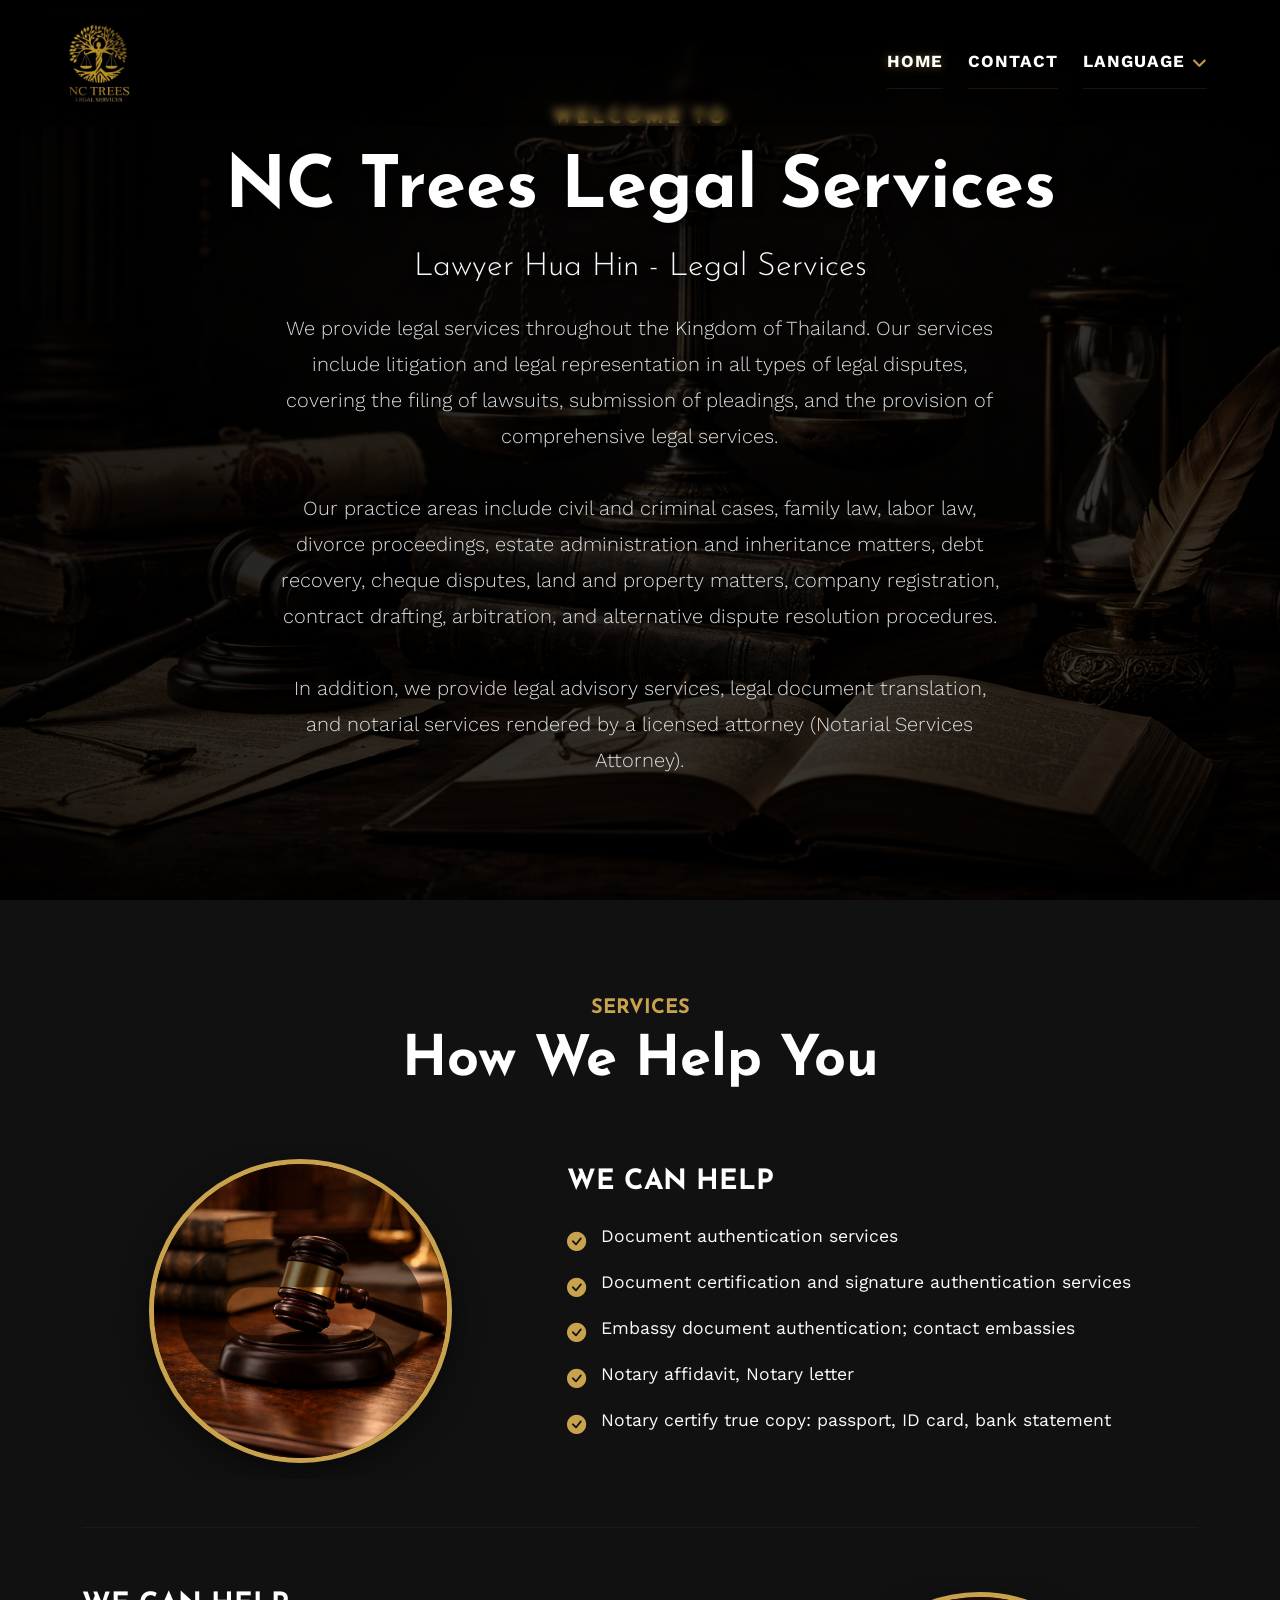
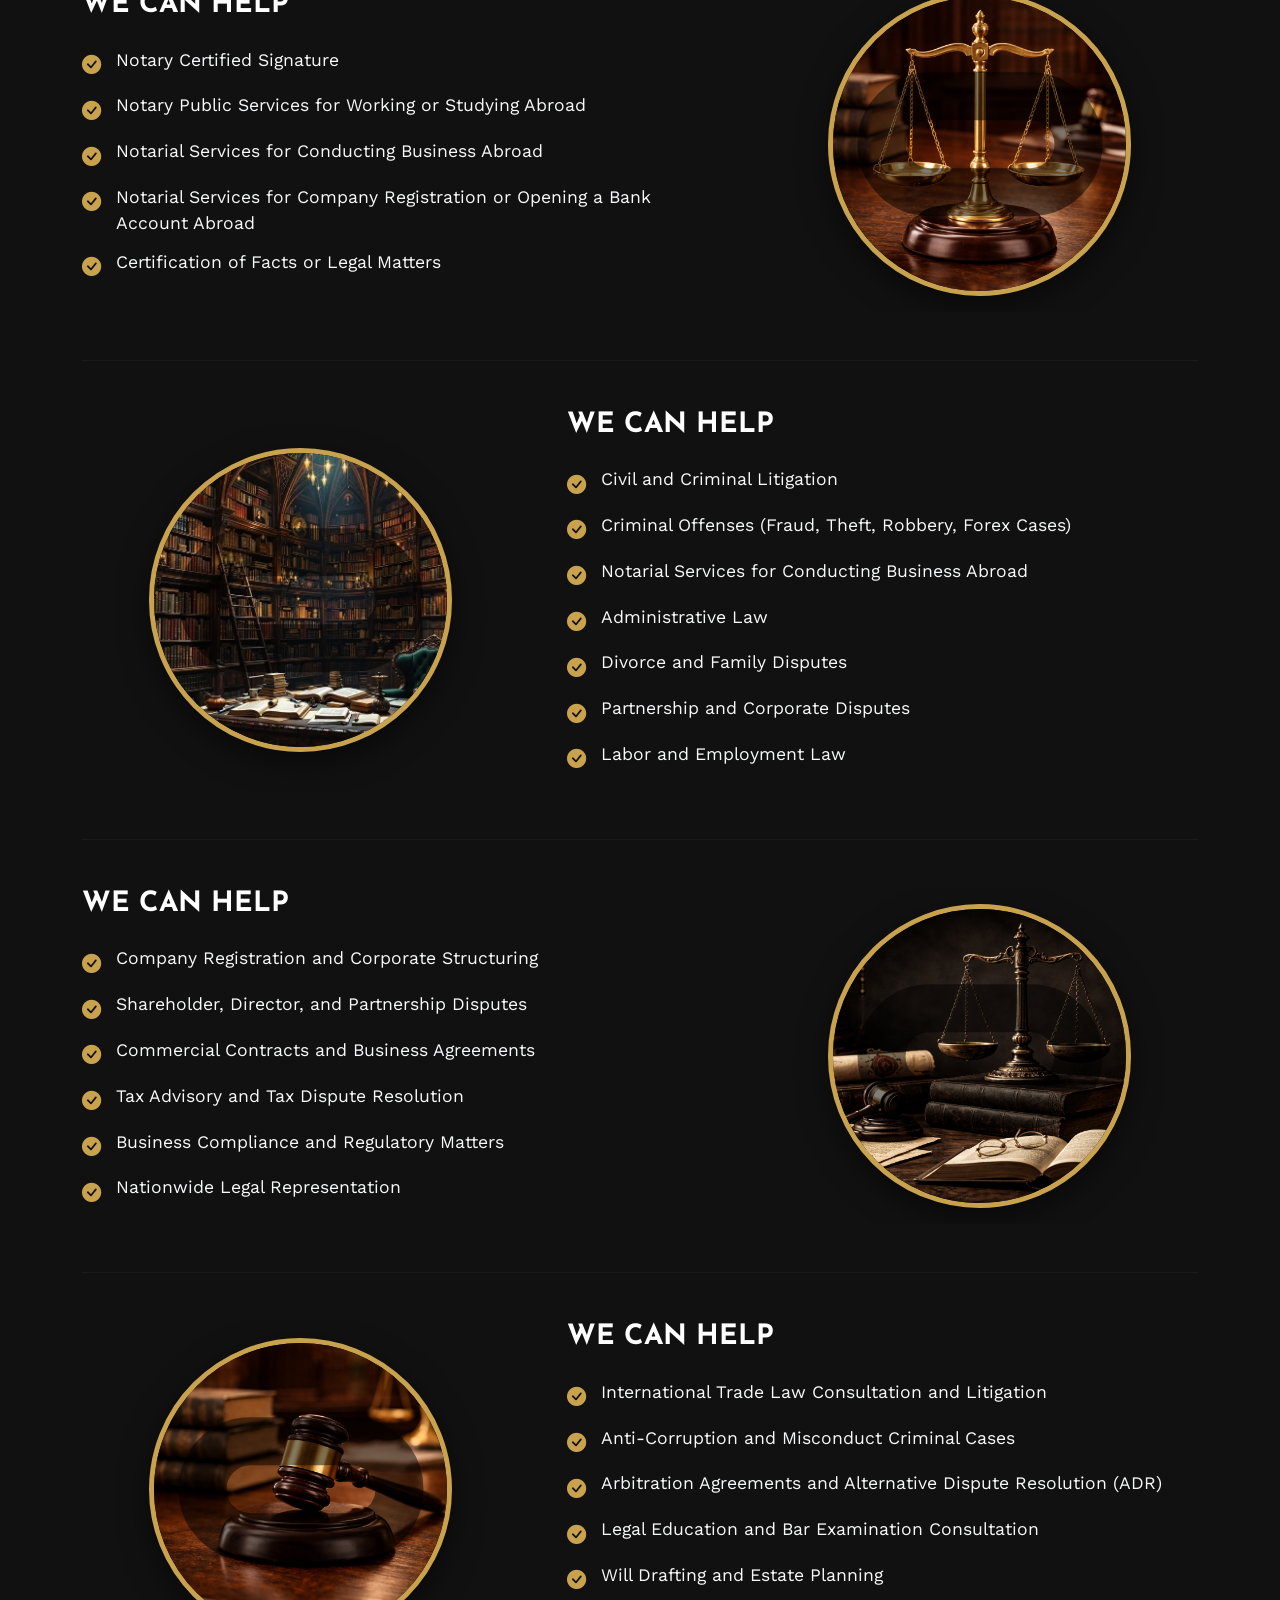
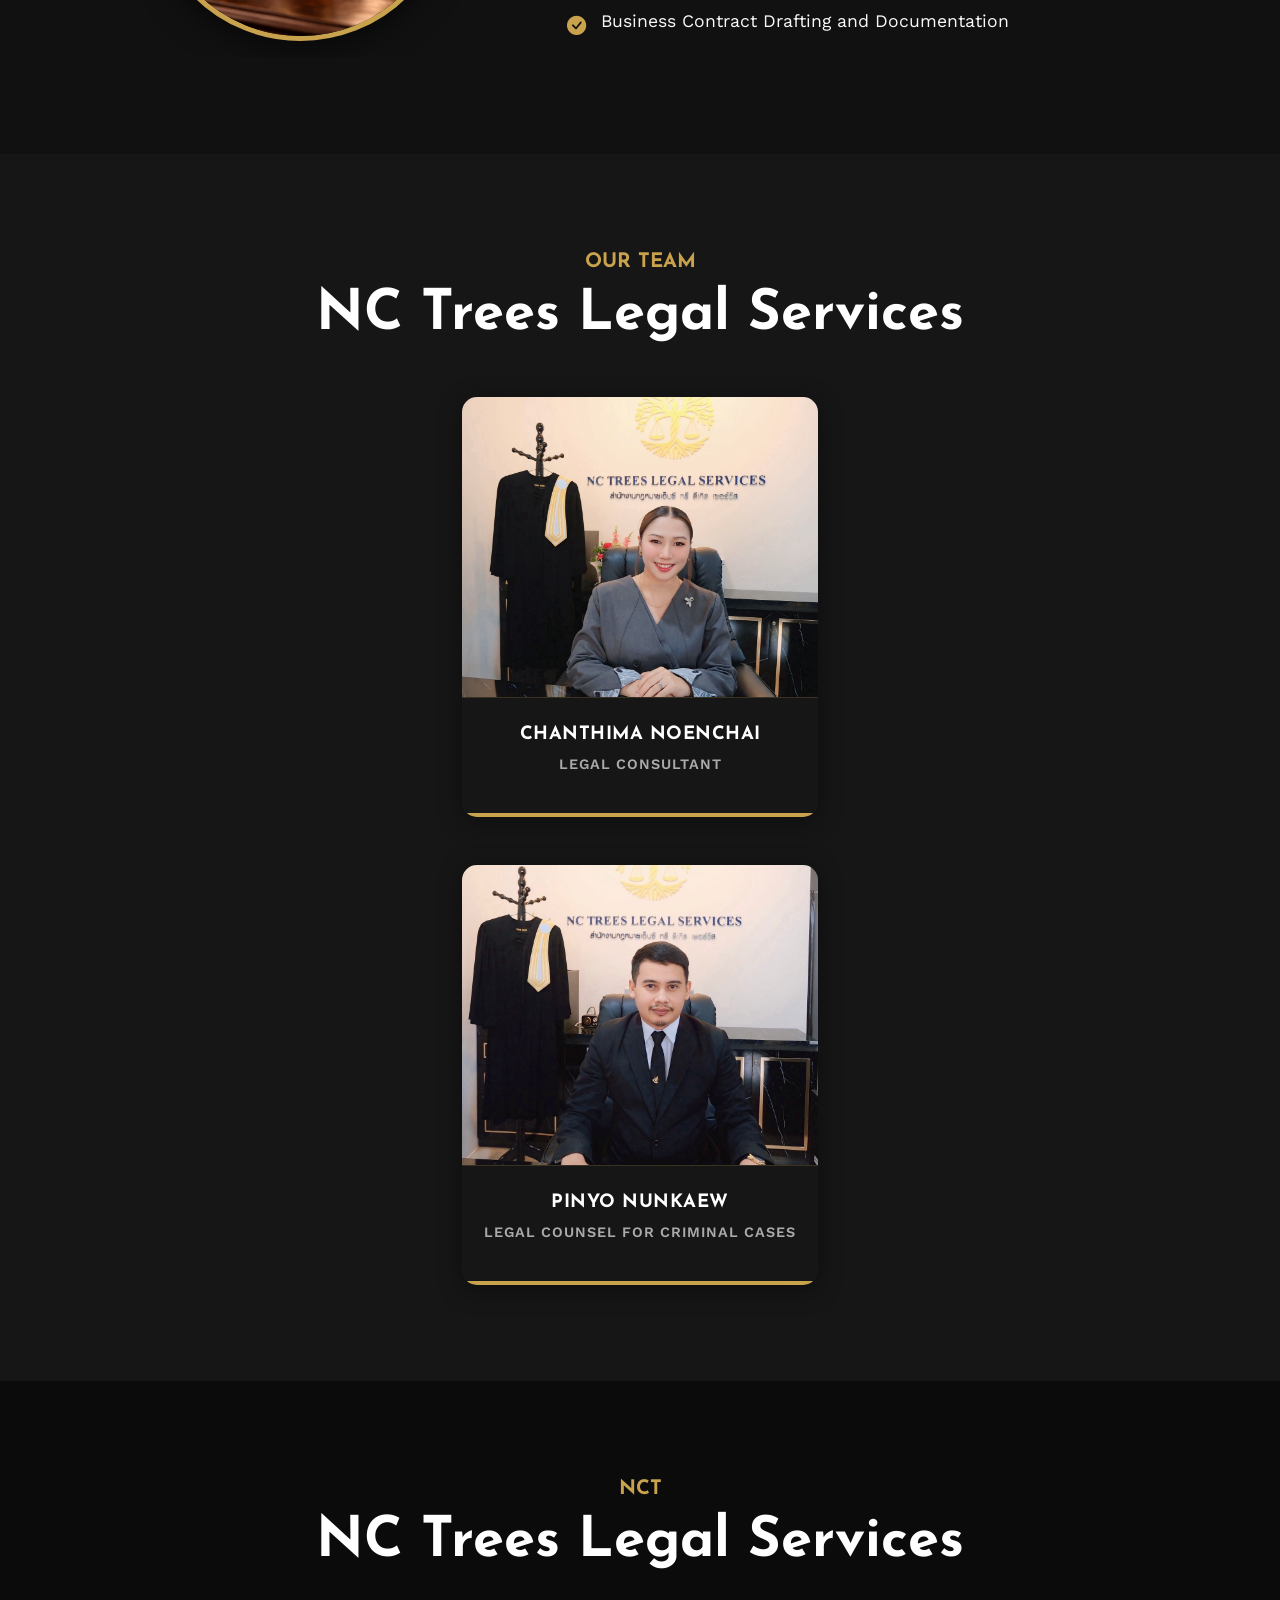
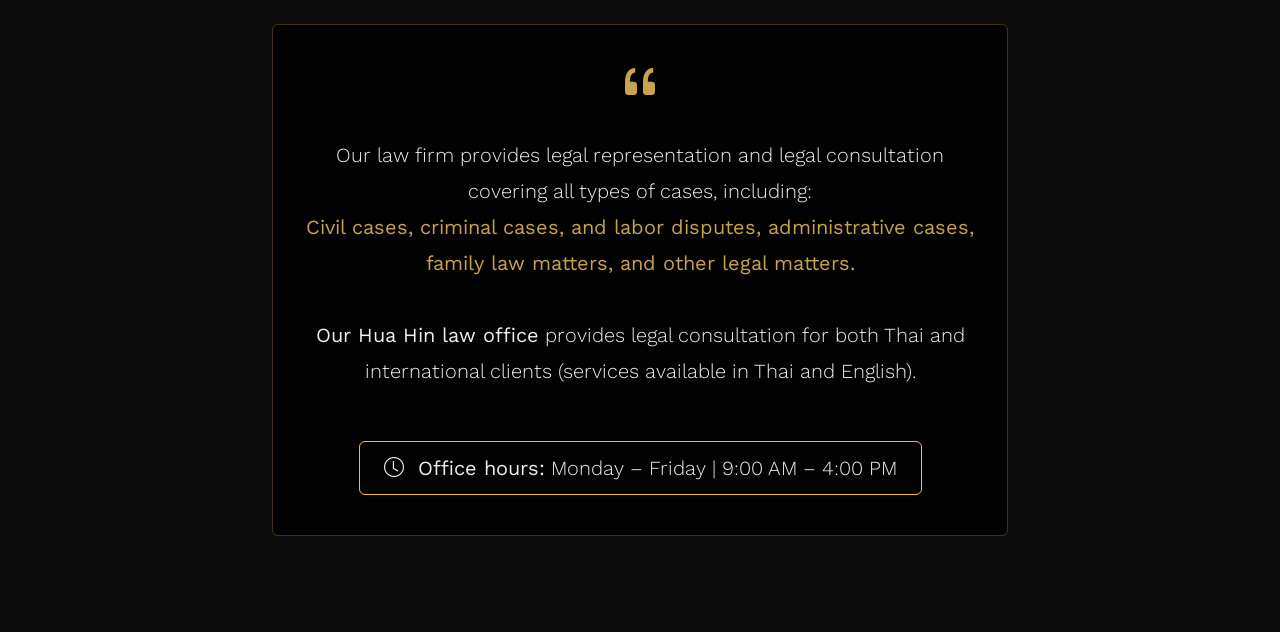
==== commit 477ddb30: "Update index.html" ====
--- a/index.html
+++ b/index.html
@@ -432,69 +432,46 @@
         </div>
     </div>
 
-    <!-- Our Team Section (Adjusted Layout Based on image_ca8724.jpg) -->
-    <div class="container-fluid py-5" style="background-color: var(--section-dark);">
-        <div class="container py-5">
-            <div class="text-center mb-5 wow fadeInUp" data-wow-delay="0.1s">
-                <h5 class="text-gold fw-bold text-uppercase tracking-wider">Our Team</h5>
-                <h2 class="display-4 fw-bold text-white">NC Trees Legal Services</h2>
-            </div>
-
-            <!-- Managing Director Frame -->
-            <div class="row justify-content-center mb-5">
-                <div class="col-lg-4 col-md-6 wow fadeInUp" data-wow-delay="0.2s">
-                    <div class="team-item text-center">
-                        <div class="team-body">
-                            <img src="img/a11.jpg" alt="Chanthima Noenchai - Managing Director Lawyer Hua Hin">
-                        </div>
-                        <a class="team-name" href="#">
-                            <h5 class="text-uppercase">Chanthima Noenchai</h5>
-                            <div class="designation text-uppercase">Legal Consultant</div>
-                        </a>
-                    </div>
-                </div>
-            </div>
-
-            <!-- Team Members Frame -->
-            <div class="row justify-content-center g-4">
-                <div class="col-lg-4 col-md-6 wow fadeInUp" data-wow-delay="0.3s">
-                    <div class="team-item text-center">
-                        <div class="team-body">
-                            <img src="img/b22.jpg" alt="Pinyo Nunkaew - Criminal Cases Lawyer Hua Hin">
-                        </div>
-                        <a class="team-name" href="#">
-                            <h5 class="text-uppercase">Pinyo Nunkaew</h5>
-                            <div class="designation text-uppercase">Legal counsel for criminal cases</div>
-                        </a>
-                    </div>
-                </div>
-
-                <div class="col-lg-4 col-md-6 wow fadeInUp" data-wow-delay="0.4s">
-                    <div class="team-item text-center">
-                        <div class="team-body">
-                            <img src="img/c33.jpg" alt="Sumet Jaradol - Family Lawyer Hua Hin">
-                        </div>
-                        <a class="team-name" href="#">
-                            <h5 class="text-uppercase">Sumet Jaradol</h5>
-                            <div class="designation text-uppercase">Family Lawyer</div>
-                        </a>
-                    </div>
-                </div>
-
-                <div class="col-lg-4 col-md-6 wow fadeInUp" data-wow-delay="0.5s">
-                    <div class="team-item text-center">
-                        <div class="team-body">
-                            <img src="img/d444.jpg" alt="Wichapon Arunjaeng - Civil Cases Lawyer Hua Hin">
-                        </div>
-                        <a class="team-name" href="#">
-                            <h5 class="text-uppercase">Wichapon Arunjaeng</h5>
-                            <div class="designation text-uppercase">Legal counsel for civil cases</div>
-                        </a>
-                    </div>
+ <!-- Our Team Section (Adjusted Layout Based on image_ca8724.jpg) -->
+<div class="container-fluid py-5" style="background-color: var(--section-dark);">
+    <div class="container py-5">
+        <div class="text-center mb-5 wow fadeInUp" data-wow-delay="0.1s">
+            <h5 class="text-gold fw-bold text-uppercase tracking-wider">Our Team</h5>
+            <h2 class="display-4 fw-bold text-white">NC Trees Legal Services</h2>
+        </div>
+
+        <!-- Managing Director Frame -->
+        <div class="row justify-content-center mb-5">
+            <div class="col-lg-4 col-md-6 wow fadeInUp" data-wow-delay="0.2s">
+                <div class="team-item text-center">
+                    <div class="team-body">
+                        <img src="img/a11.jpg" alt="Chanthima Noenchai - Managing Director Lawyer Hua Hin">
+                    </div>
+                    <a class="team-name" href="#">
+                        <h5 class="text-uppercase">Chanthima Noenchai</h5>
+                        <div class="designation text-uppercase">Legal Consultant</div>
+                    </a>
+                </div>
+            </div>
+        </div>
+
+        <!-- Team Members Frame (only one member now) -->
+        <div class="row justify-content-center g-4">
+            <div class="col-lg-4 col-md-6 wow fadeInUp" data-wow-delay="0.3s">
+                <div class="team-item text-center">
+                    <div class="team-body">
+                        <img src="img/b22.jpg" alt="Pinyo Nunkaew - Criminal Cases Lawyer Hua Hin">
+                    </div>
+                    <a class="team-name" href="#">
+                        <h5 class="text-uppercase">Pinyo Nunkaew</h5>
+                        <div class="designation text-uppercase">Legal counsel for criminal cases</div>
+                    </a>
                 </div>
             </div>
         </div>
     </div>
+</div>
+
 
     <!-- Info Section -->
     <div class="container-fluid py-5 info-section">
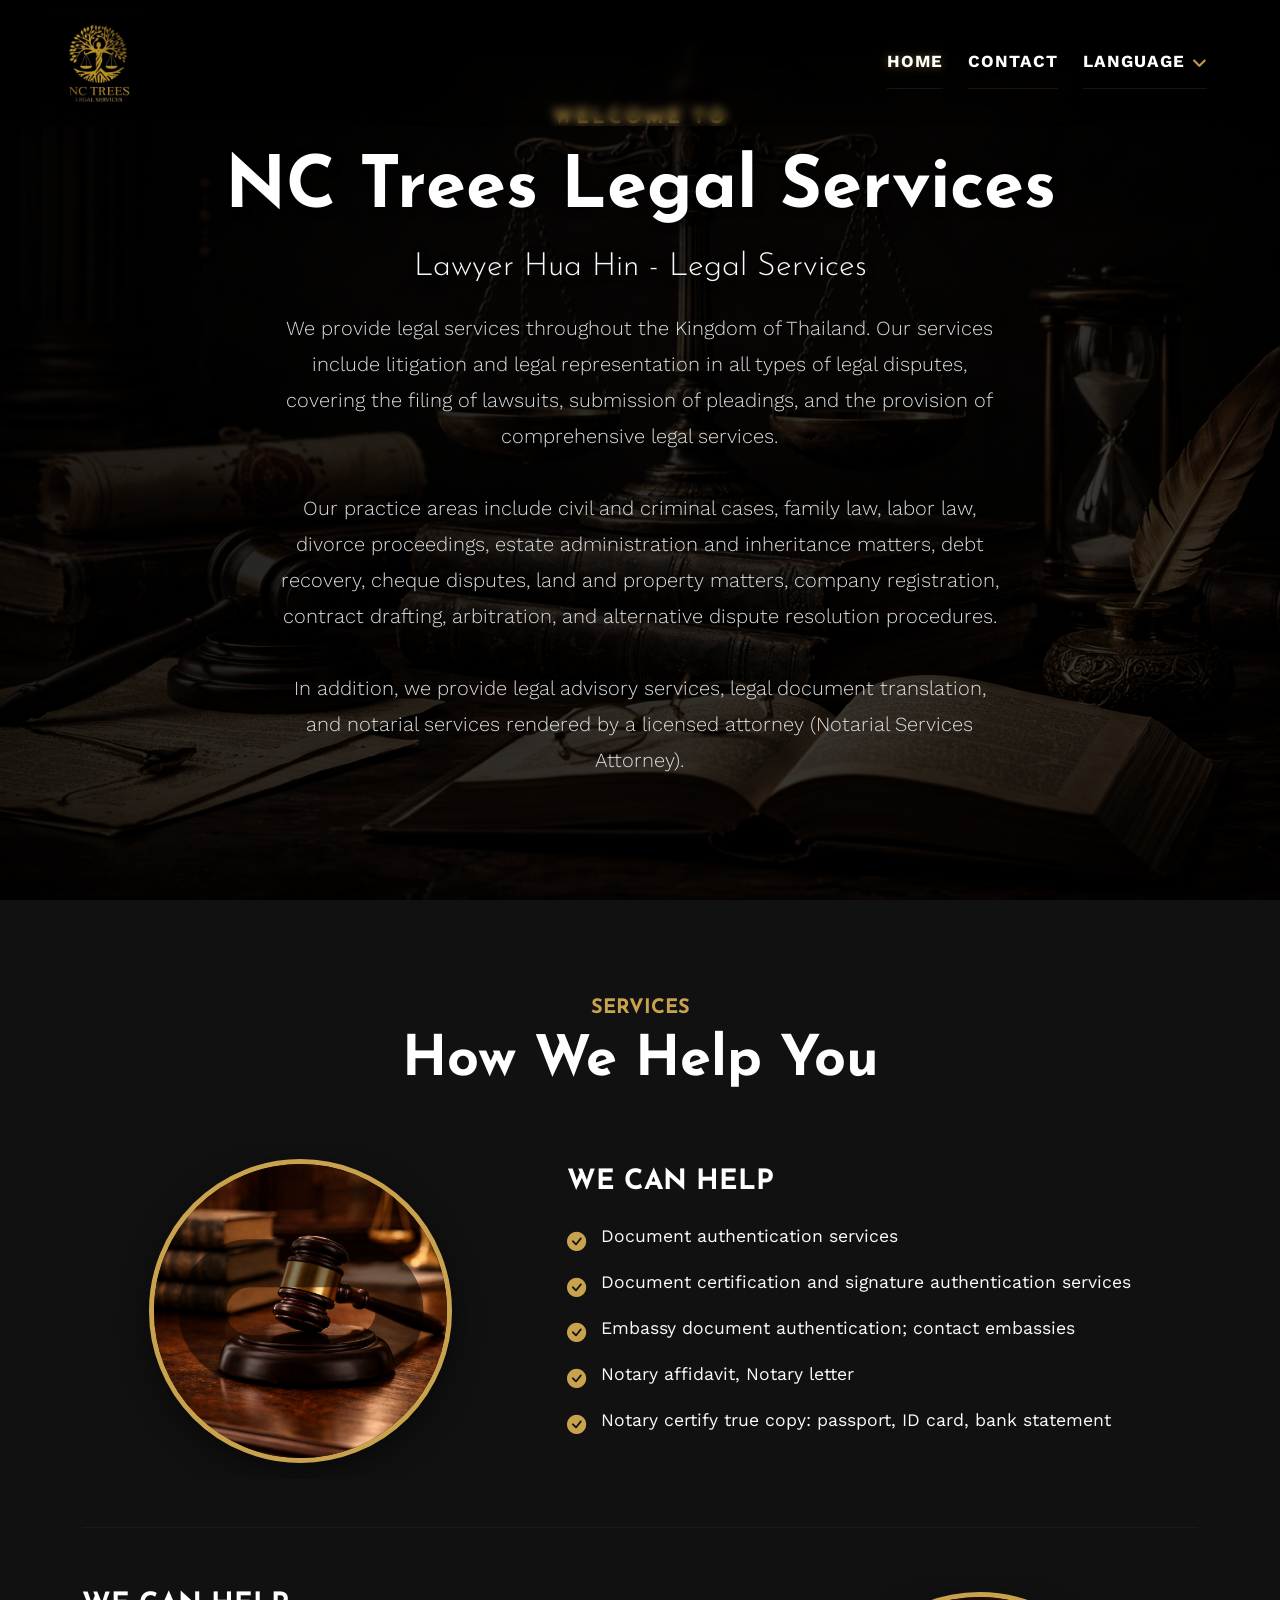
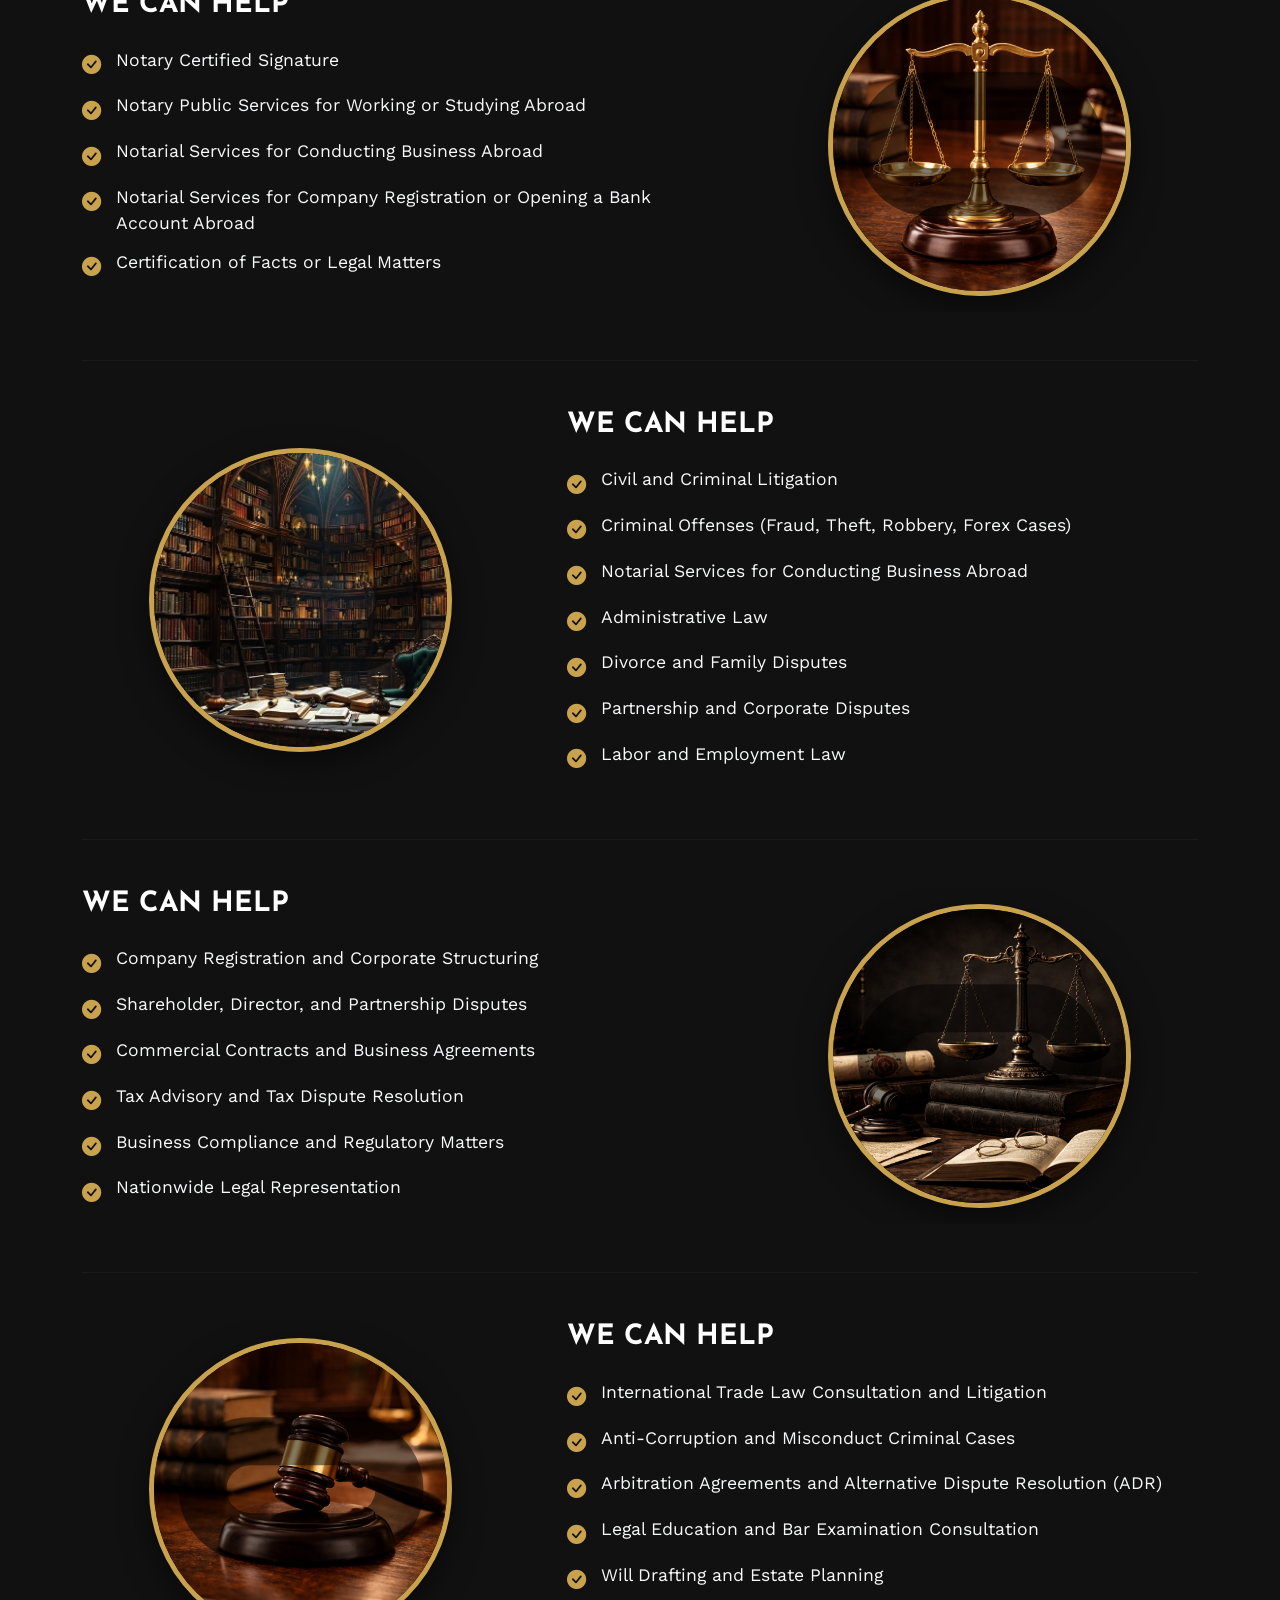
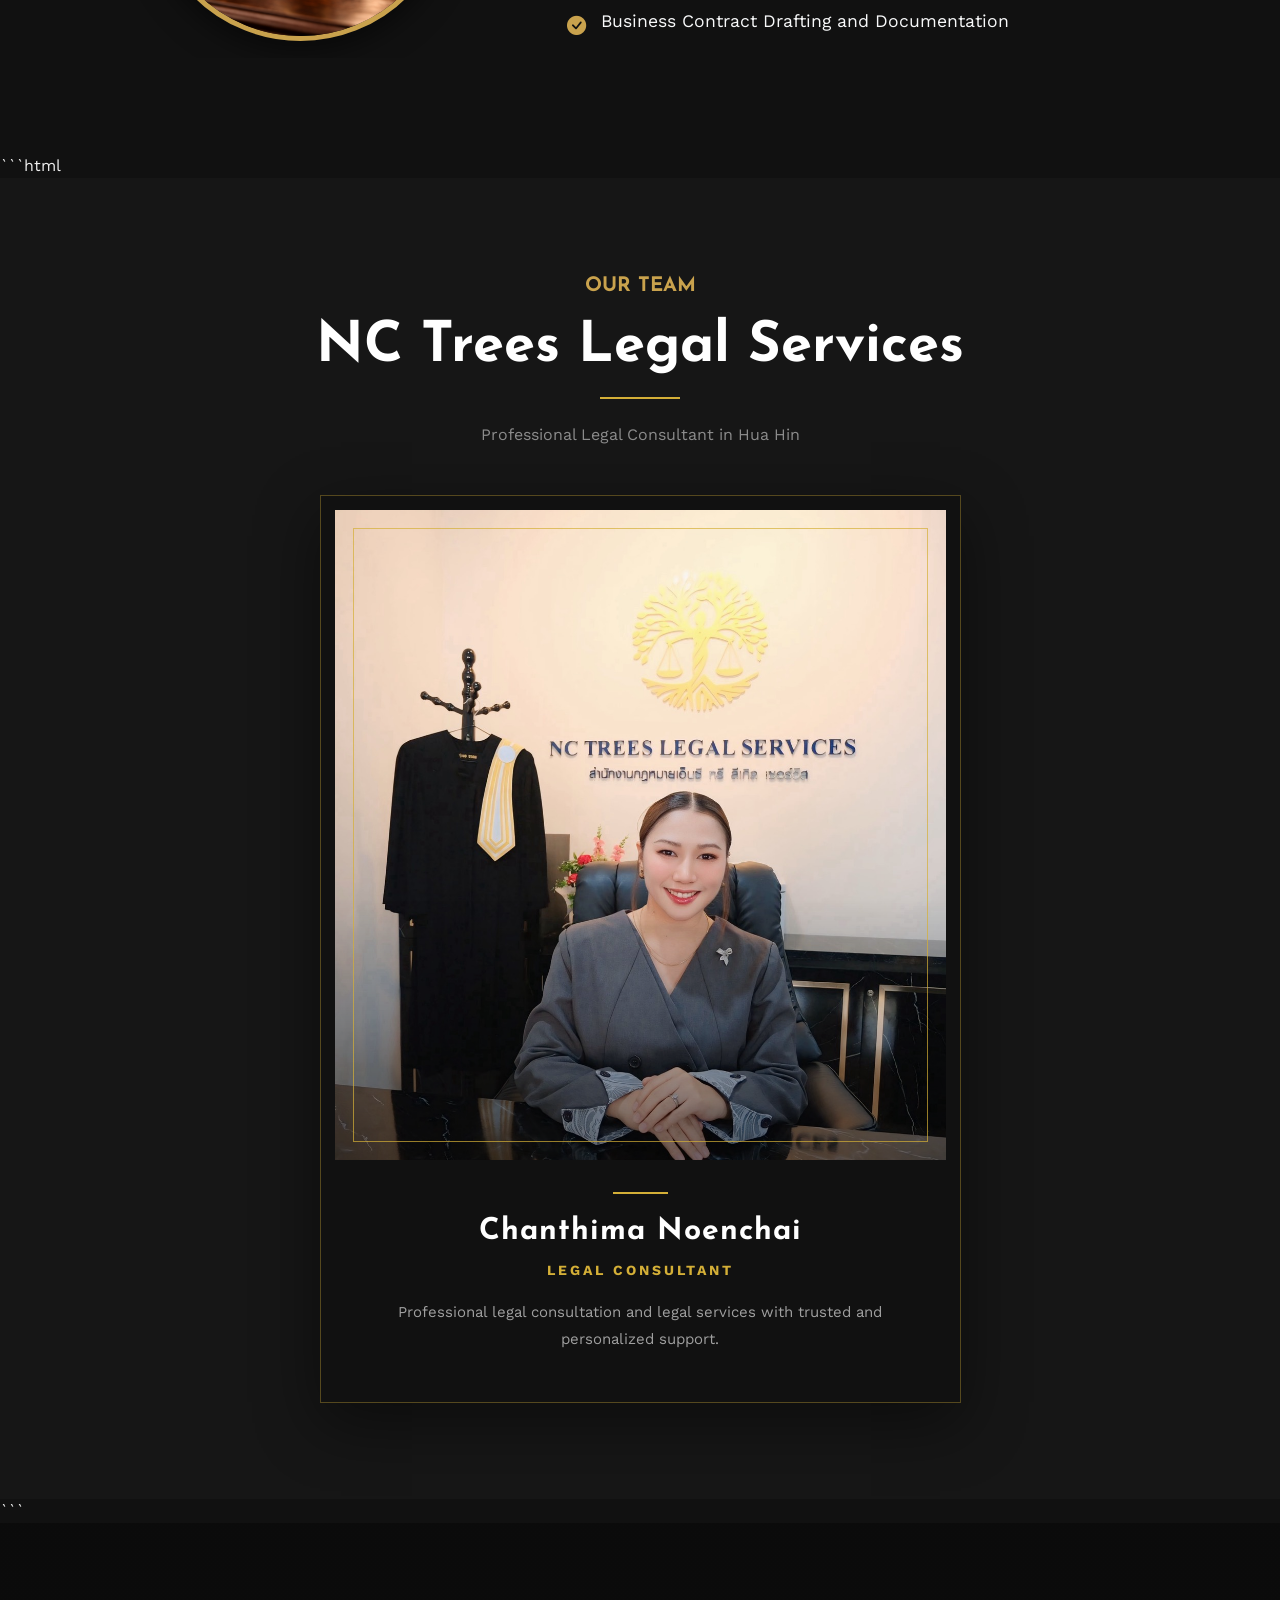
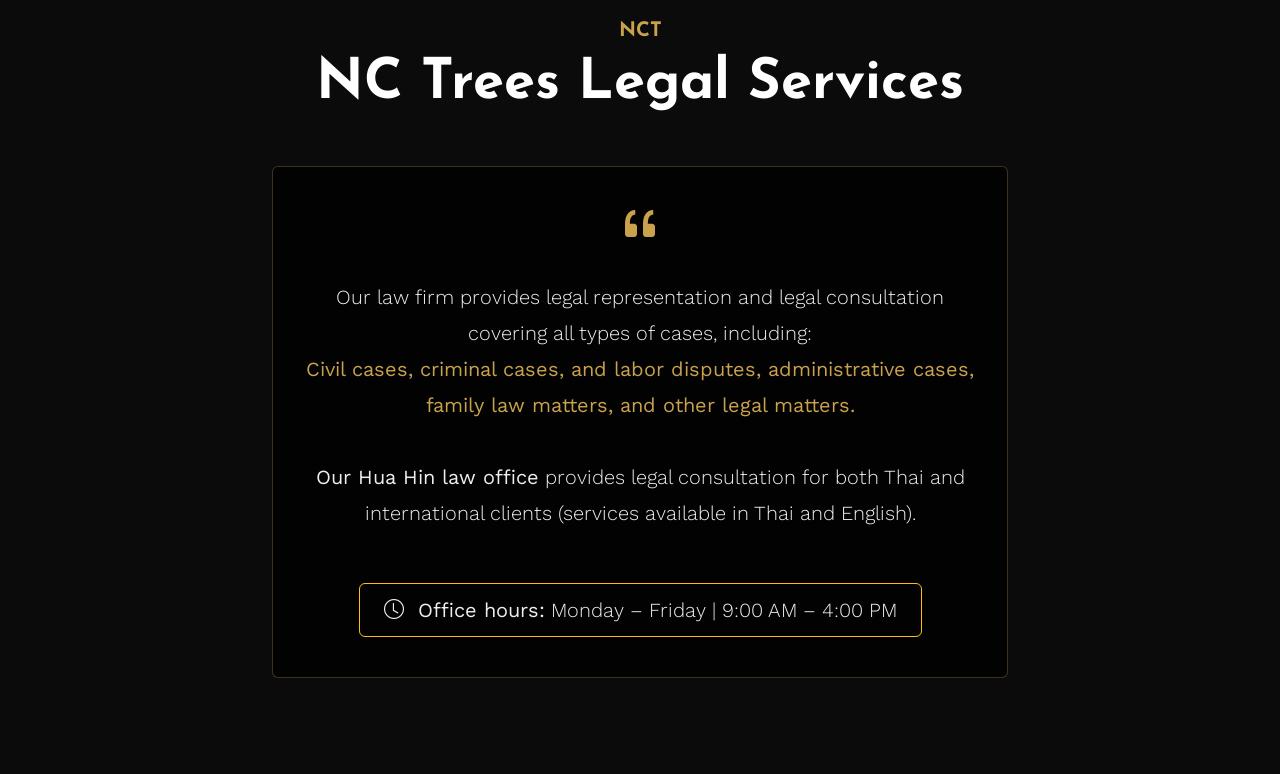
==== commit fe4c669f: "Update index.html" ====
--- a/index.html
+++ b/index.html
@@ -432,45 +432,227 @@
         </div>
     </div>
 
- <!-- Our Team Section (Adjusted Layout Based on image_ca8724.jpg) -->
+```html
+<!-- Our Team Section -->
 <div class="container-fluid py-5" style="background-color: var(--section-dark);">
     <div class="container py-5">
+
+        <!-- Section Header -->
         <div class="text-center mb-5 wow fadeInUp" data-wow-delay="0.1s">
-            <h5 class="text-gold fw-bold text-uppercase tracking-wider">Our Team</h5>
-            <h2 class="display-4 fw-bold text-white">NC Trees Legal Services</h2>
+            <h5 class="text-gold fw-bold text-uppercase tracking-wider mb-3">
+                Our Team
+            </h5>
+
+            <h2 class="display-4 fw-bold text-white mb-3">
+                NC Trees Legal Services
+            </h2>
+
+            <div class="team-divider"></div>
+
+            <p class="text-white-50 mt-4 mb-0">
+                Professional Legal Consultant in Hua Hin
+            </p>
         </div>
 
-        <!-- Managing Director Frame -->
-        <div class="row justify-content-center mb-5">
-            <div class="col-lg-4 col-md-6 wow fadeInUp" data-wow-delay="0.2s">
-                <div class="team-item text-center">
-                    <div class="team-body">
-                        <img src="img/a11.jpg" alt="Chanthima Noenchai - Managing Director Lawyer Hua Hin">
-                    </div>
-                    <a class="team-name" href="#">
-                        <h5 class="text-uppercase">Chanthima Noenchai</h5>
-                        <div class="designation text-uppercase">Legal Consultant</div>
-                    </a>
-                </div>
+        <!-- Managing Director -->
+        <div class="row justify-content-center">
+            <div class="col-xl-7 col-lg-8 col-md-10 wow fadeInUp" data-wow-delay="0.2s">
+
+                <div class="team-item-premium">
+
+                    <!-- Image -->
+                    <div class="team-image-wrap">
+
+                        <div class="team-image-border"></div>
+
+                        <img 
+                            src="img/a11.jpg"
+                            alt="Chanthima Noenchai - Legal Consultant Hua Hin"
+                            class="team-image"
+                        >
+
+                        <div class="team-image-overlay"></div>
+
+                    </div>
+
+                    <!-- Information -->
+                    <div class="team-info">
+
+                        <div class="team-line"></div>
+
+                        <h3 class="team-name-premium">
+                            Chanthima Noenchai
+                        </h3>
+
+                        <div class="designation-premium">
+                            LEGAL CONSULTANT
+                        </div>
+
+                        <p class="team-description">
+                            Professional legal consultation and legal services
+                            with trusted and personalized support.
+                        </p>
+
+                    </div>
+
+                </div>
+
             </div>
         </div>
 
-        <!-- Team Members Frame (only one member now) -->
-        <div class="row justify-content-center g-4">
-            <div class="col-lg-4 col-md-6 wow fadeInUp" data-wow-delay="0.3s">
-                <div class="team-item text-center">
-                    <div class="team-body">
-                        <img src="img/b22.jpg" alt="Pinyo Nunkaew - Criminal Cases Lawyer Hua Hin">
-                    </div>
-                    <a class="team-name" href="#">
-                        <h5 class="text-uppercase">Pinyo Nunkaew</h5>
-                        <div class="designation text-uppercase">Legal counsel for criminal cases</div>
-                    </a>
-                </div>
-            </div>
-        </div>
     </div>
 </div>
+
+<style>
+
+/* ================================
+   OUR TEAM PREMIUM
+================================ */
+
+.team-item-premium {
+    position: relative;
+    background: #111111;
+    border: 1px solid rgba(212, 175, 55, 0.35);
+    padding: 14px;
+    transition: all 0.5s ease;
+    box-shadow: 0 20px 60px rgba(0,0,0,0.45);
+}
+
+.team-item-premium:hover {
+    transform: translateY(-8px);
+    border-color: rgba(212, 175, 55, 0.8);
+    box-shadow: 0 30px 80px rgba(0,0,0,0.65);
+}
+
+
+/* IMAGE */
+
+.team-image-wrap {
+    position: relative;
+    width: 100%;
+    overflow: hidden;
+    background: #000;
+}
+
+.team-image {
+    width: 100%;
+    height: 650px;
+    object-fit: cover;
+    object-position: center top;
+    display: block;
+    transition: transform 0.8s ease;
+}
+
+.team-item-premium:hover .team-image {
+    transform: scale(1.035);
+}
+
+
+/* GOLD INNER BORDER */
+
+.team-image-border {
+    position: absolute;
+    z-index: 3;
+    inset: 18px;
+    border: 1px solid rgba(212, 175, 55, 0.7);
+    pointer-events: none;
+}
+
+
+/* IMAGE OVERLAY */
+
+.team-image-overlay {
+    position: absolute;
+    inset: 0;
+    background: linear-gradient(
+        to bottom,
+        rgba(0,0,0,0) 60%,
+        rgba(0,0,0,0.45) 100%
+    );
+    z-index: 2;
+    pointer-events: none;
+}
+
+
+/* TEAM INFO */
+
+.team-info {
+    text-align: center;
+    padding: 32px 25px 35px;
+}
+
+.team-line {
+    width: 55px;
+    height: 2px;
+    background: #d4af37;
+    margin: 0 auto 20px;
+}
+
+.team-name-premium {
+    color: #ffffff;
+    font-size: 30px;
+    font-weight: 700;
+    letter-spacing: 1px;
+    margin-bottom: 10px;
+}
+
+.designation-premium {
+    color: #d4af37;
+    font-size: 14px;
+    font-weight: 700;
+    letter-spacing: 3px;
+}
+
+.team-description {
+    max-width: 600px;
+    margin: 18px auto 0;
+    color: rgba(255,255,255,0.6);
+    font-size: 15px;
+    line-height: 1.8;
+}
+
+
+/* SECTION DIVIDER */
+
+.team-divider {
+    width: 80px;
+    height: 2px;
+    background: #d4af37;
+    margin: 0 auto;
+}
+
+
+/* MOBILE */
+
+@media (max-width: 767px) {
+
+    .team-image {
+        height: 500px;
+    }
+
+    .team-image-border {
+        inset: 12px;
+    }
+
+    .team-name-premium {
+        font-size: 24px;
+    }
+
+    .designation-premium {
+        font-size: 11px;
+        letter-spacing: 2px;
+    }
+
+    .team-info {
+        padding: 25px 15px 30px;
+    }
+}
+
+</style>
+```
+
+
+      
 
 
     <!-- Info Section -->
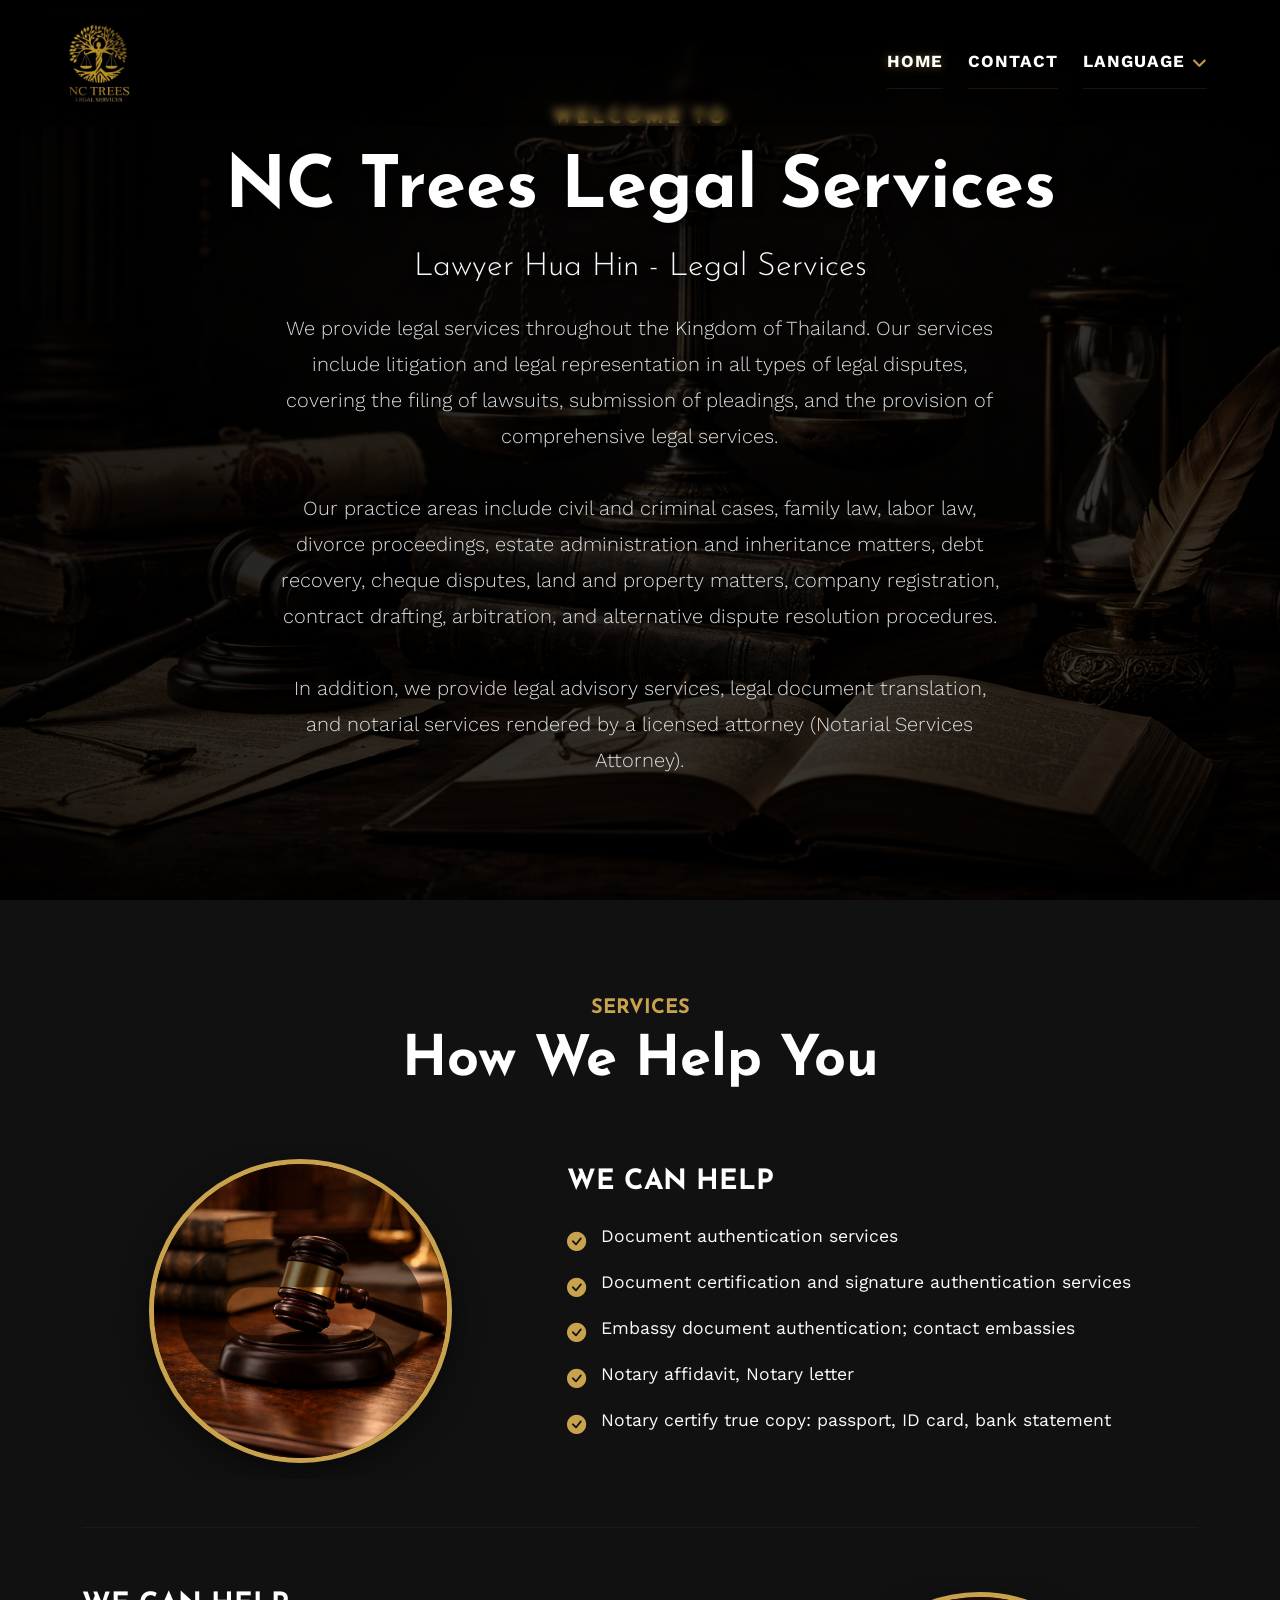
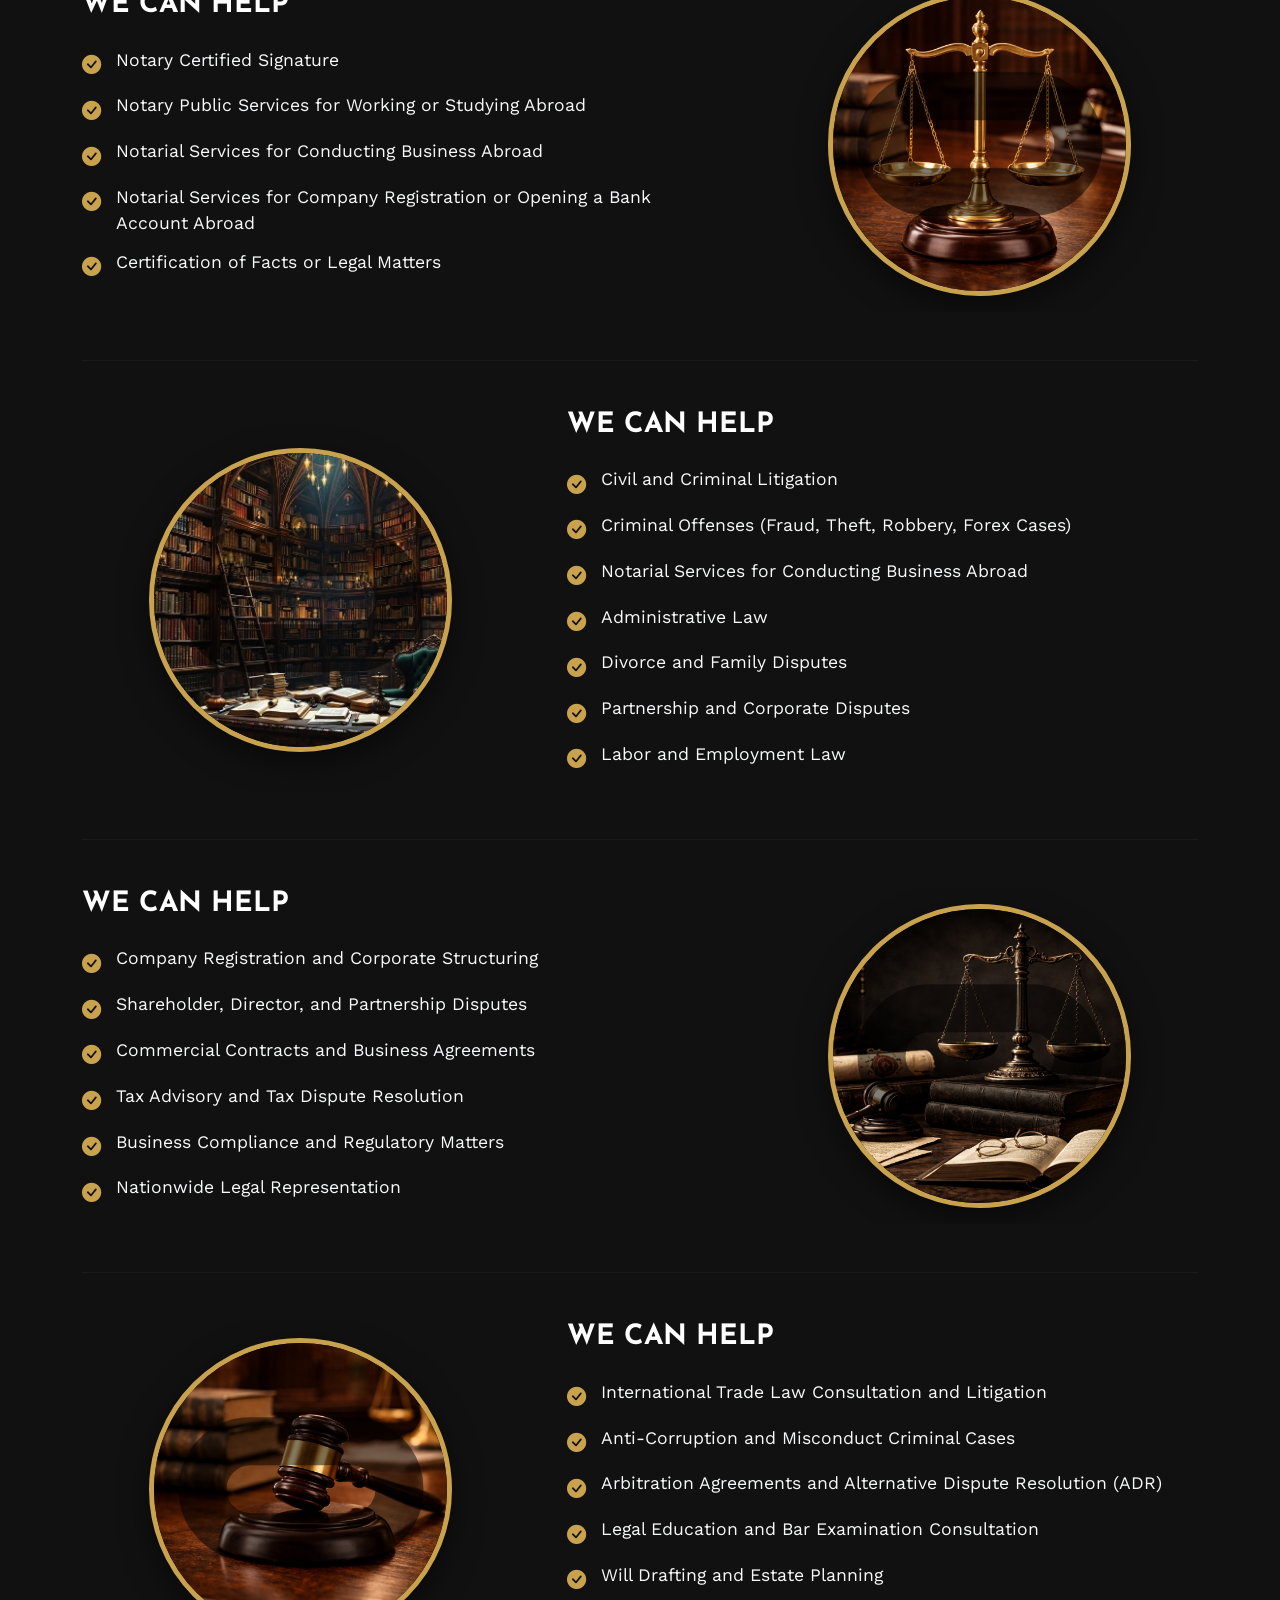
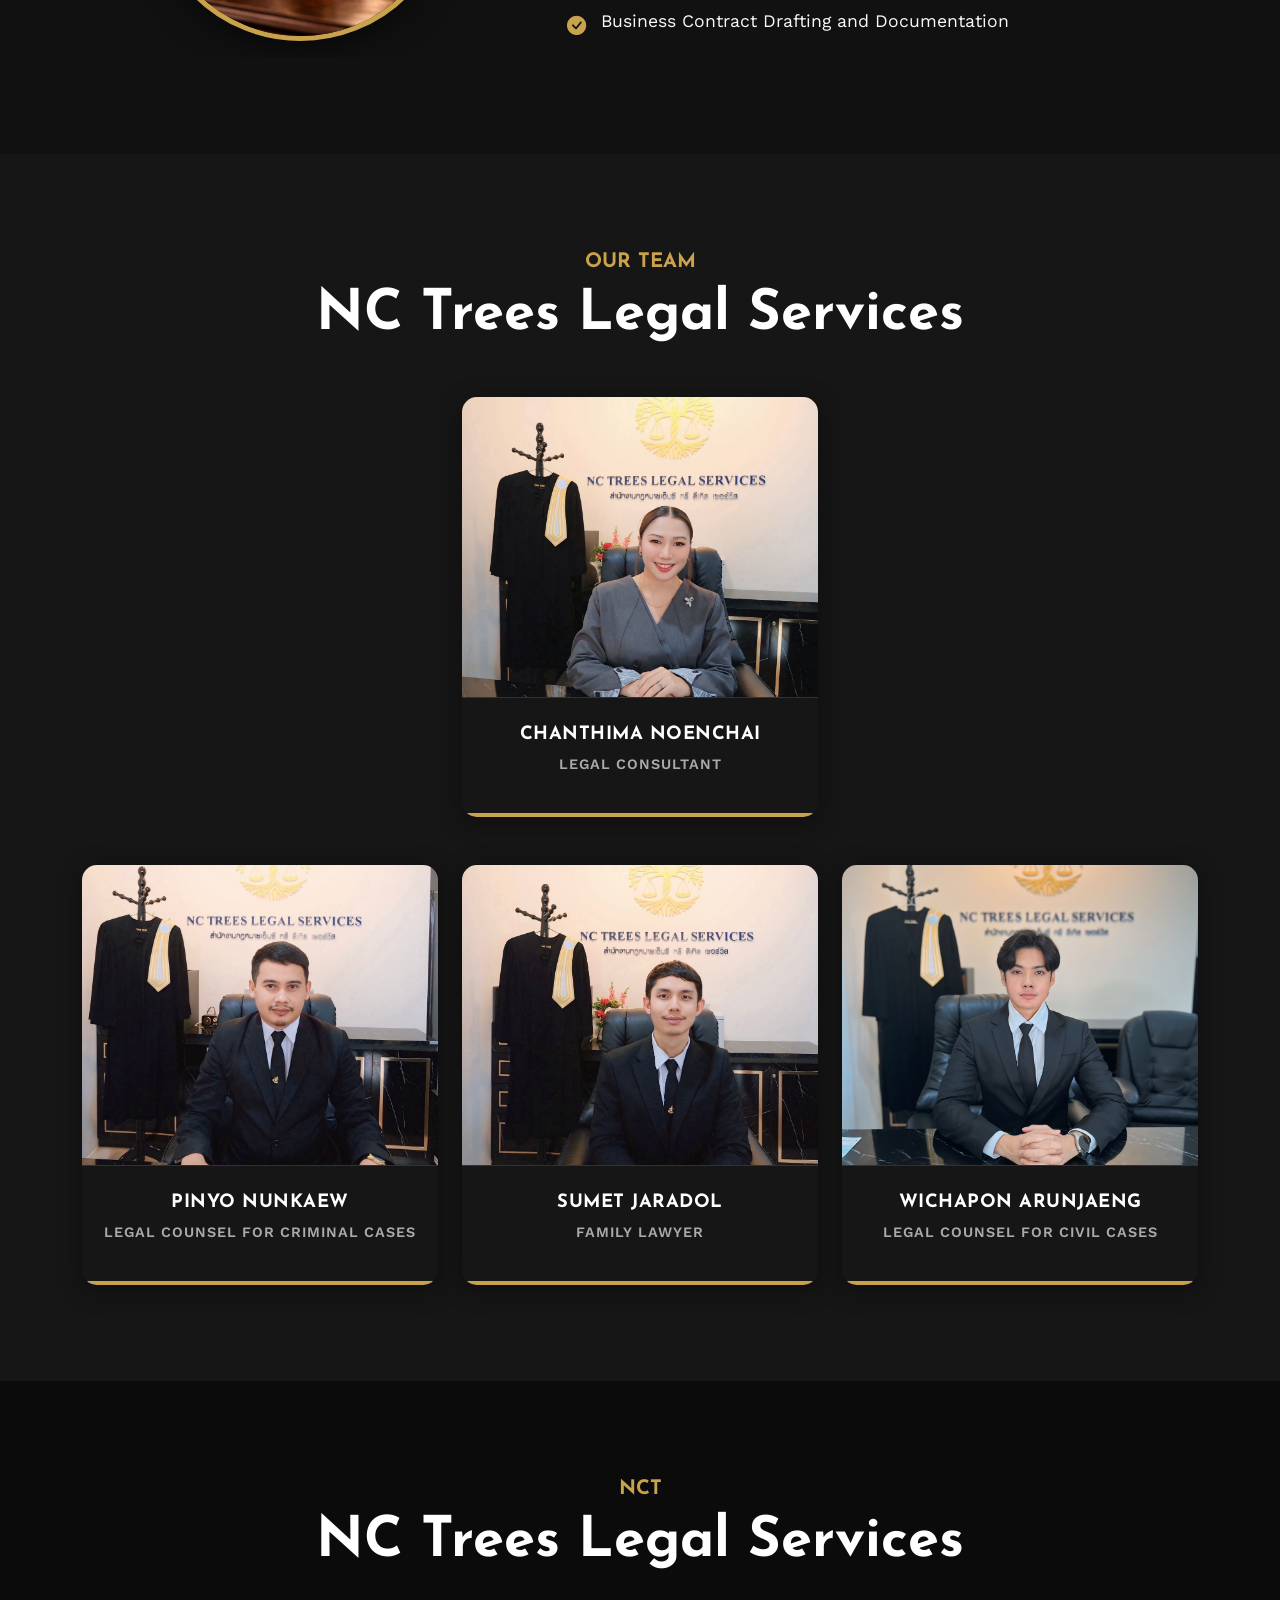
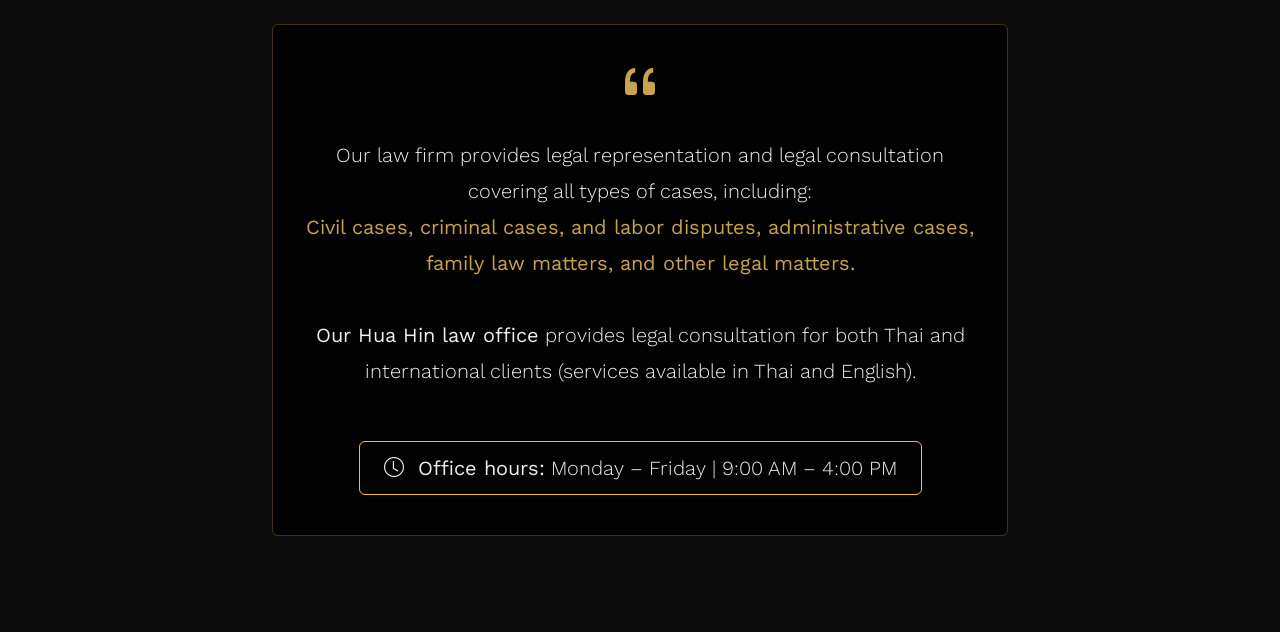
==== commit 30a4b6b3: "Update index.html" ====
--- a/index.html
+++ b/index.html
@@ -432,228 +432,69 @@
         </div>
     </div>
 
-```html
-<!-- Our Team Section -->
-<div class="container-fluid py-5" style="background-color: var(--section-dark);">
-    <div class="container py-5">
-
-        <!-- Section Header -->
-        <div class="text-center mb-5 wow fadeInUp" data-wow-delay="0.1s">
-            <h5 class="text-gold fw-bold text-uppercase tracking-wider mb-3">
-                Our Team
-            </h5>
-
-            <h2 class="display-4 fw-bold text-white mb-3">
-                NC Trees Legal Services
-            </h2>
-
-            <div class="team-divider"></div>
-
-            <p class="text-white-50 mt-4 mb-0">
-                Professional Legal Consultant in Hua Hin
-            </p>
+    <!-- Our Team Section (Adjusted Layout Based on image_ca8724.jpg) -->
+    <div class="container-fluid py-5" style="background-color: var(--section-dark);">
+        <div class="container py-5">
+            <div class="text-center mb-5 wow fadeInUp" data-wow-delay="0.1s">
+                <h5 class="text-gold fw-bold text-uppercase tracking-wider">Our Team</h5>
+                <h2 class="display-4 fw-bold text-white">NC Trees Legal Services</h2>
+            </div>
+
+            <!-- Managing Director Frame -->
+            <div class="row justify-content-center mb-5">
+                <div class="col-lg-4 col-md-6 wow fadeInUp" data-wow-delay="0.2s">
+                    <div class="team-item text-center">
+                        <div class="team-body">
+                            <img src="img/a11.jpg" alt="Chanthima Noenchai - Managing Director Lawyer Hua Hin">
+                        </div>
+                        <a class="team-name" href="#">
+                            <h5 class="text-uppercase">Chanthima Noenchai</h5>
+                            <div class="designation text-uppercase">Legal Consultant</div>
+                        </a>
+                    </div>
+                </div>
+            </div>
+
+            <!-- Team Members Frame -->
+            <div class="row justify-content-center g-4">
+                <div class="col-lg-4 col-md-6 wow fadeInUp" data-wow-delay="0.3s">
+                    <div class="team-item text-center">
+                        <div class="team-body">
+                            <img src="img/b22.jpg" alt="Pinyo Nunkaew - Criminal Cases Lawyer Hua Hin">
+                        </div>
+                        <a class="team-name" href="#">
+                            <h5 class="text-uppercase">Pinyo Nunkaew</h5>
+                            <div class="designation text-uppercase">Legal counsel for criminal cases</div>
+                        </a>
+                    </div>
+                </div>
+
+                <div class="col-lg-4 col-md-6 wow fadeInUp" data-wow-delay="0.4s">
+                    <div class="team-item text-center">
+                        <div class="team-body">
+                            <img src="img/c33.jpg" alt="Sumet Jaradol - Family Lawyer Hua Hin">
+                        </div>
+                        <a class="team-name" href="#">
+                            <h5 class="text-uppercase">Sumet Jaradol</h5>
+                            <div class="designation text-uppercase">Family Lawyer</div>
+                        </a>
+                    </div>
+                </div>
+
+                <div class="col-lg-4 col-md-6 wow fadeInUp" data-wow-delay="0.5s">
+                    <div class="team-item text-center">
+                        <div class="team-body">
+                            <img src="img/d444.jpg" alt="Wichapon Arunjaeng - Civil Cases Lawyer Hua Hin">
+                        </div>
+                        <a class="team-name" href="#">
+                            <h5 class="text-uppercase">Wichapon Arunjaeng</h5>
+                            <div class="designation text-uppercase">Legal counsel for civil cases</div>
+                        </a>
+                    </div>
+                </div>
+            </div>
         </div>
-
-        <!-- Managing Director -->
-        <div class="row justify-content-center">
-            <div class="col-xl-7 col-lg-8 col-md-10 wow fadeInUp" data-wow-delay="0.2s">
-
-                <div class="team-item-premium">
-
-                    <!-- Image -->
-                    <div class="team-image-wrap">
-
-                        <div class="team-image-border"></div>
-
-                        <img 
-                            src="img/a11.jpg"
-                            alt="Chanthima Noenchai - Legal Consultant Hua Hin"
-                            class="team-image"
-                        >
-
-                        <div class="team-image-overlay"></div>
-
-                    </div>
-
-                    <!-- Information -->
-                    <div class="team-info">
-
-                        <div class="team-line"></div>
-
-                        <h3 class="team-name-premium">
-                            Chanthima Noenchai
-                        </h3>
-
-                        <div class="designation-premium">
-                            LEGAL CONSULTANT
-                        </div>
-
-                        <p class="team-description">
-                            Professional legal consultation and legal services
-                            with trusted and personalized support.
-                        </p>
-
-                    </div>
-
-                </div>
-
-            </div>
-        </div>
-
     </div>
-</div>
-
-<style>
-
-/* ================================
-   OUR TEAM PREMIUM
-================================ */
-
-.team-item-premium {
-    position: relative;
-    background: #111111;
-    border: 1px solid rgba(212, 175, 55, 0.35);
-    padding: 14px;
-    transition: all 0.5s ease;
-    box-shadow: 0 20px 60px rgba(0,0,0,0.45);
-}
-
-.team-item-premium:hover {
-    transform: translateY(-8px);
-    border-color: rgba(212, 175, 55, 0.8);
-    box-shadow: 0 30px 80px rgba(0,0,0,0.65);
-}
-
-
-/* IMAGE */
-
-.team-image-wrap {
-    position: relative;
-    width: 100%;
-    overflow: hidden;
-    background: #000;
-}
-
-.team-image {
-    width: 100%;
-    height: 650px;
-    object-fit: cover;
-    object-position: center top;
-    display: block;
-    transition: transform 0.8s ease;
-}
-
-.team-item-premium:hover .team-image {
-    transform: scale(1.035);
-}
-
-
-/* GOLD INNER BORDER */
-
-.team-image-border {
-    position: absolute;
-    z-index: 3;
-    inset: 18px;
-    border: 1px solid rgba(212, 175, 55, 0.7);
-    pointer-events: none;
-}
-
-
-/* IMAGE OVERLAY */
-
-.team-image-overlay {
-    position: absolute;
-    inset: 0;
-    background: linear-gradient(
-        to bottom,
-        rgba(0,0,0,0) 60%,
-        rgba(0,0,0,0.45) 100%
-    );
-    z-index: 2;
-    pointer-events: none;
-}
-
-
-/* TEAM INFO */
-
-.team-info {
-    text-align: center;
-    padding: 32px 25px 35px;
-}
-
-.team-line {
-    width: 55px;
-    height: 2px;
-    background: #d4af37;
-    margin: 0 auto 20px;
-}
-
-.team-name-premium {
-    color: #ffffff;
-    font-size: 30px;
-    font-weight: 700;
-    letter-spacing: 1px;
-    margin-bottom: 10px;
-}
-
-.designation-premium {
-    color: #d4af37;
-    font-size: 14px;
-    font-weight: 700;
-    letter-spacing: 3px;
-}
-
-.team-description {
-    max-width: 600px;
-    margin: 18px auto 0;
-    color: rgba(255,255,255,0.6);
-    font-size: 15px;
-    line-height: 1.8;
-}
-
-
-/* SECTION DIVIDER */
-
-.team-divider {
-    width: 80px;
-    height: 2px;
-    background: #d4af37;
-    margin: 0 auto;
-}
-
-
-/* MOBILE */
-
-@media (max-width: 767px) {
-
-    .team-image {
-        height: 500px;
-    }
-
-    .team-image-border {
-        inset: 12px;
-    }
-
-    .team-name-premium {
-        font-size: 24px;
-    }
-
-    .designation-premium {
-        font-size: 11px;
-        letter-spacing: 2px;
-    }
-
-    .team-info {
-        padding: 25px 15px 30px;
-    }
-}
-
-</style>
-```
-
-
-      
-
 
     <!-- Info Section -->
     <div class="container-fluid py-5 info-section">
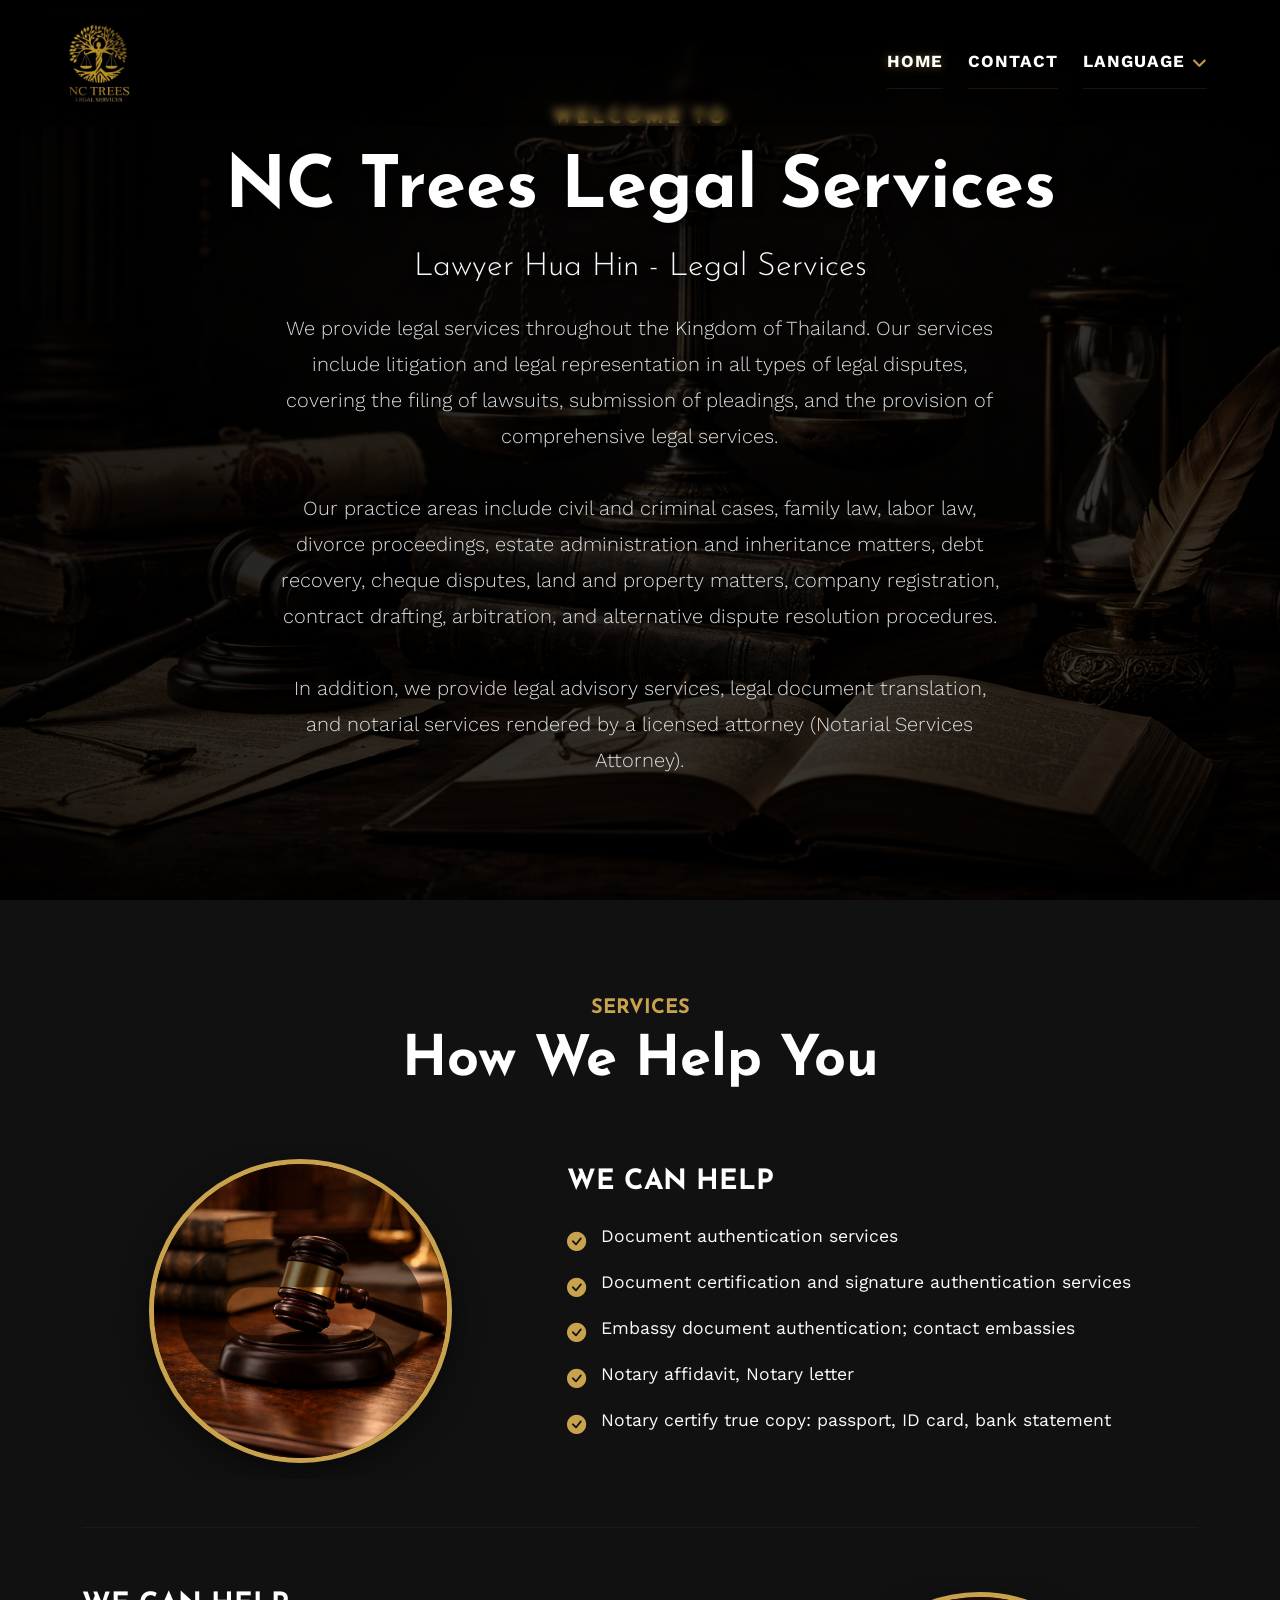
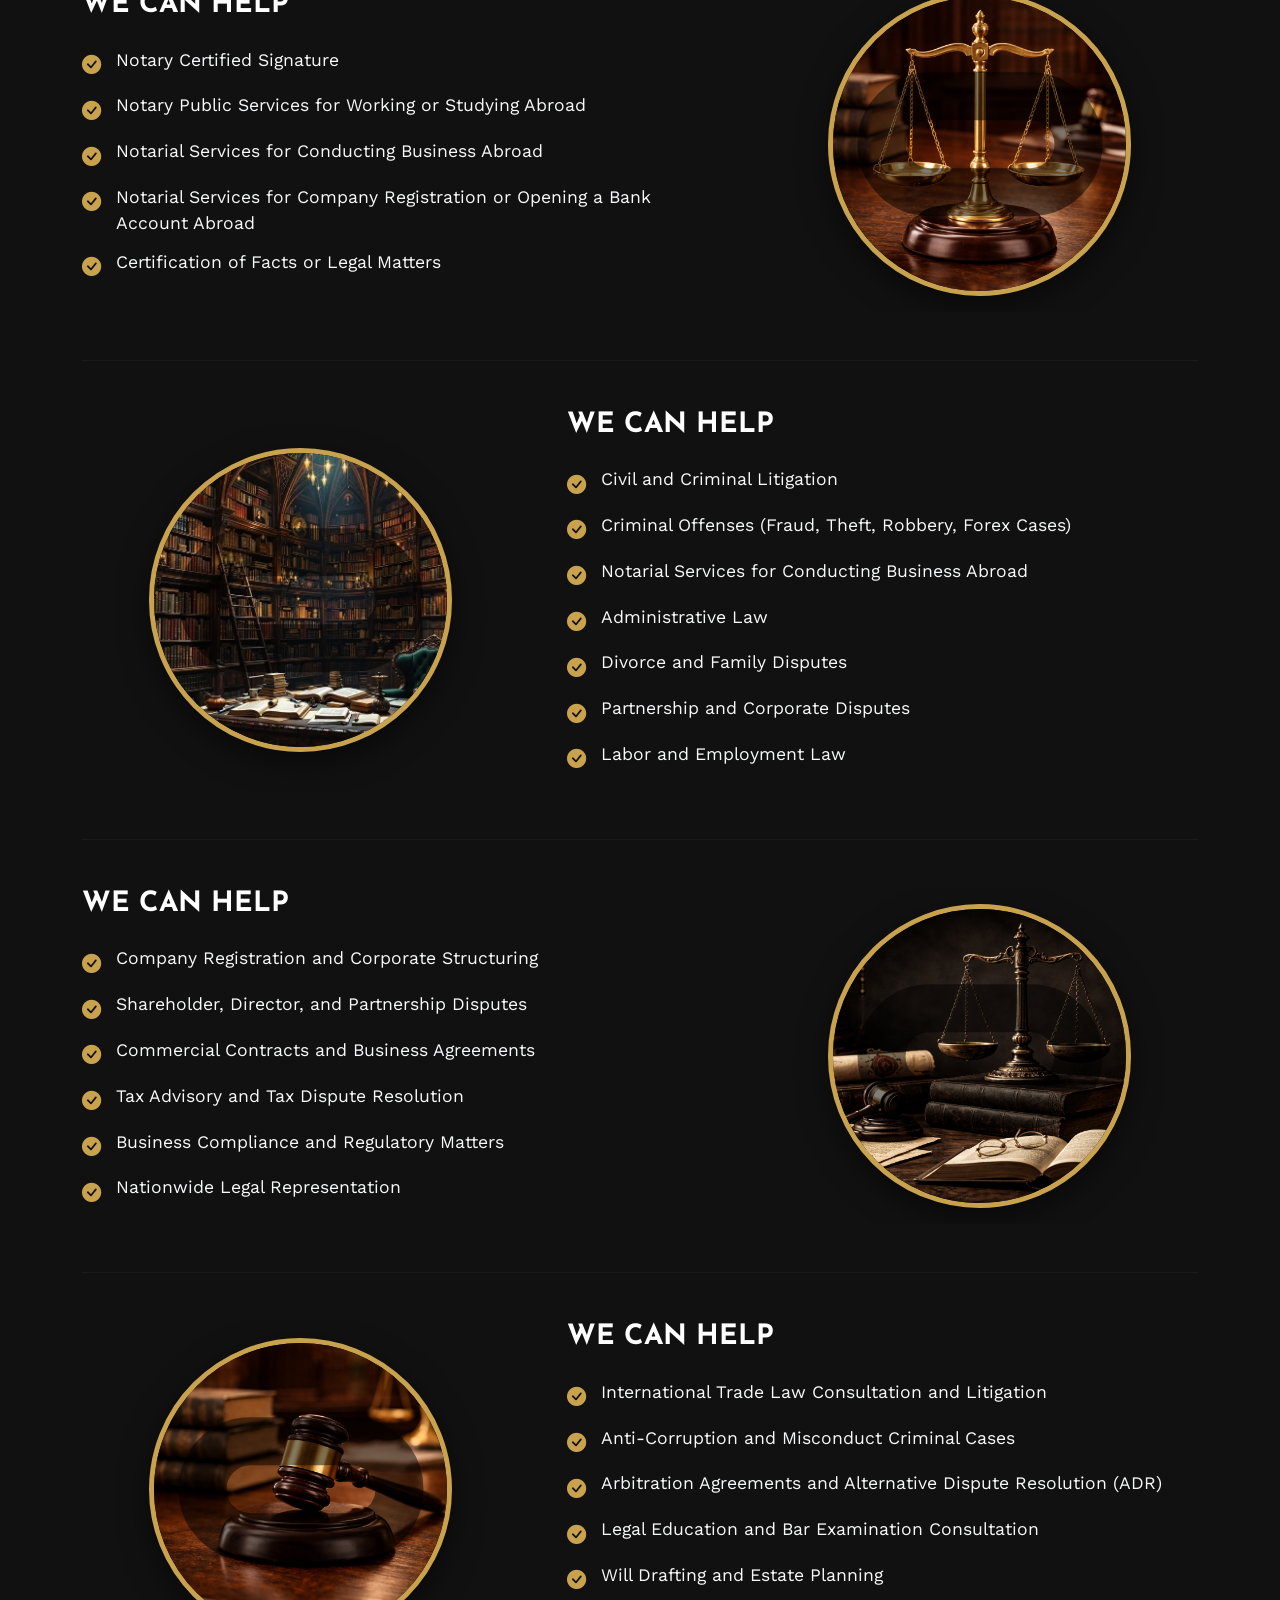
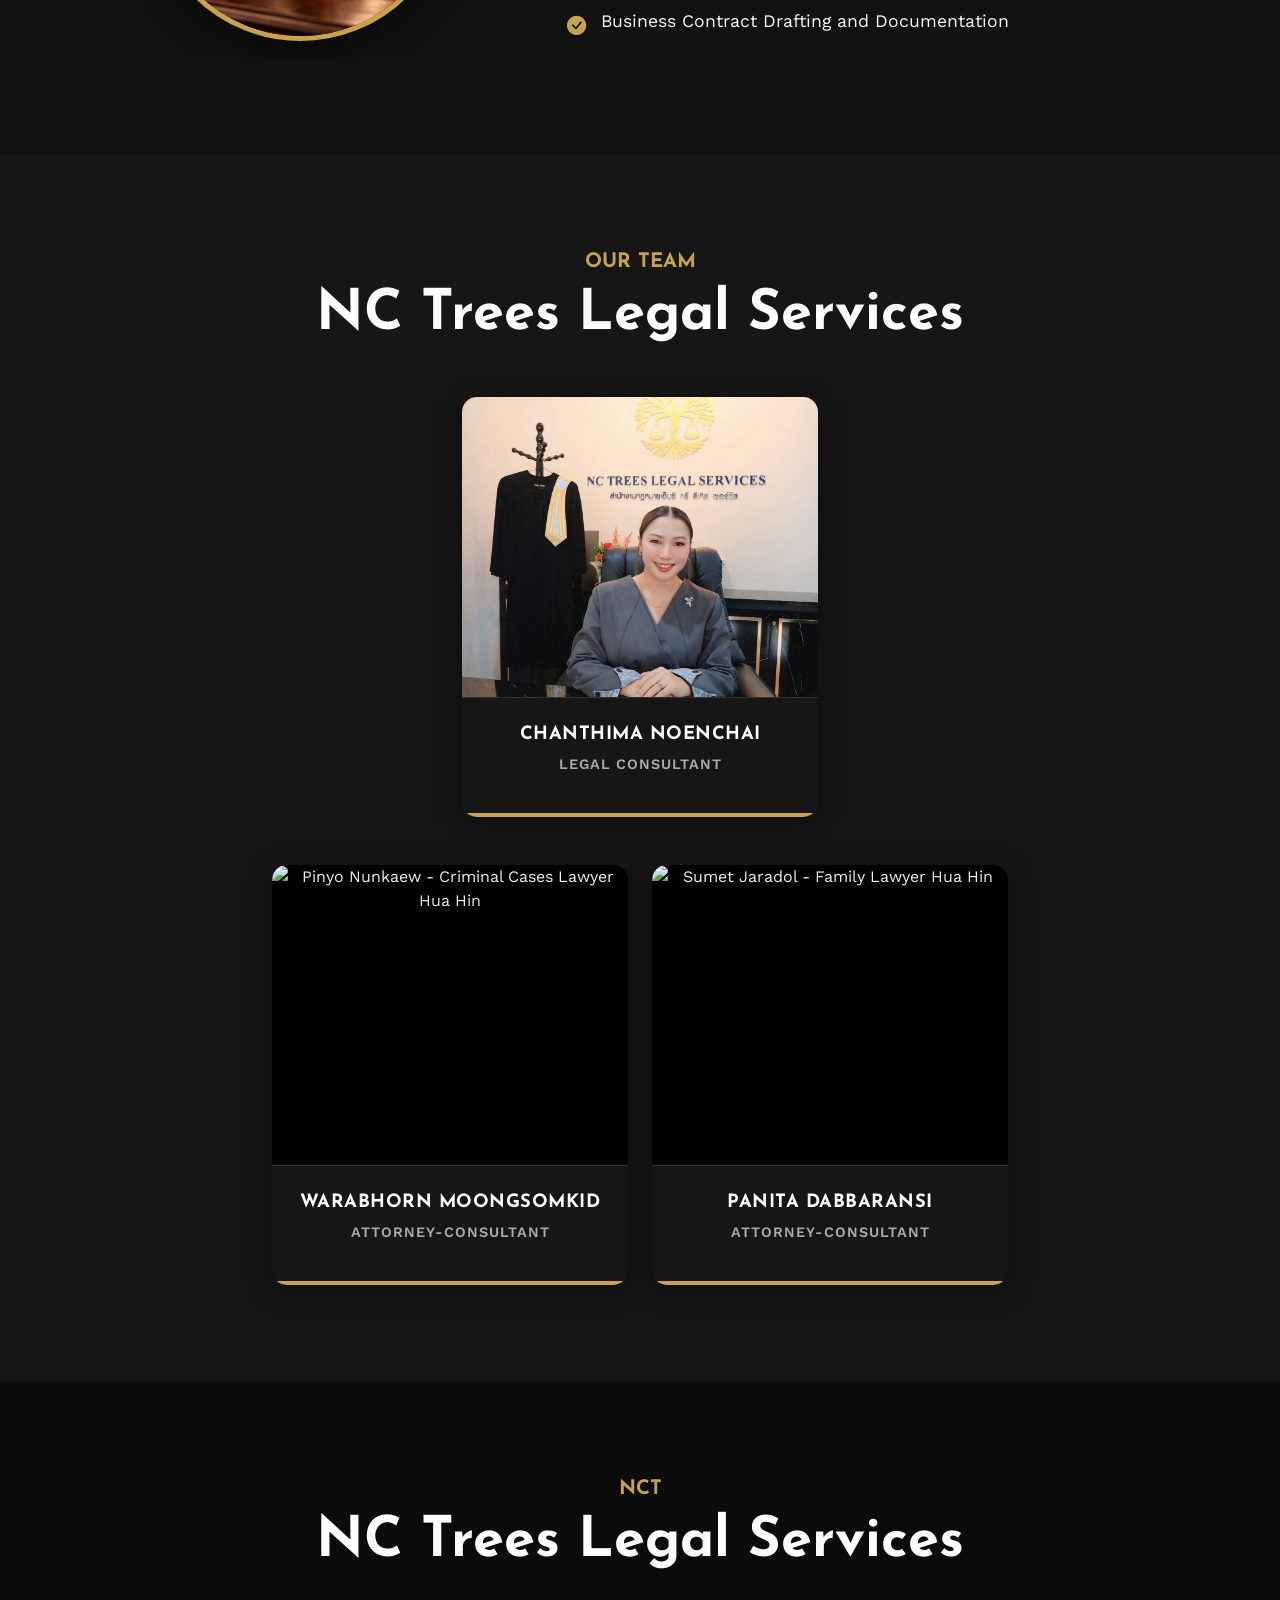
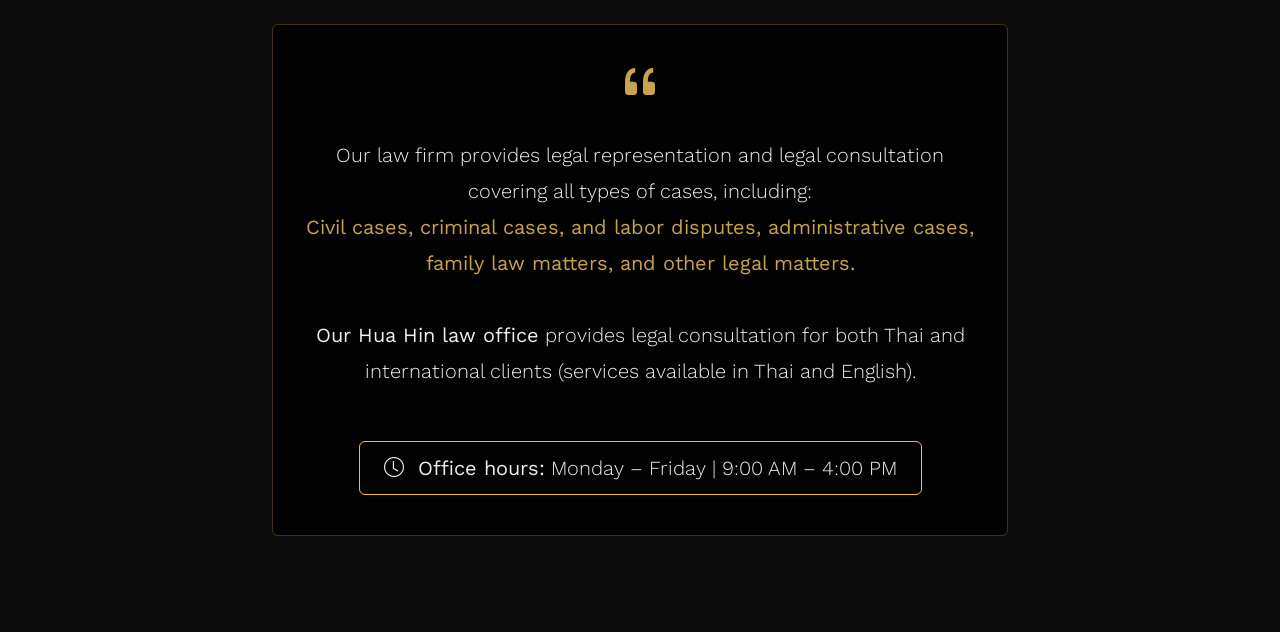
==== commit 5e9e3e05: "Update index.html" ====
--- a/index.html
+++ b/index.html
@@ -460,11 +460,11 @@
                 <div class="col-lg-4 col-md-6 wow fadeInUp" data-wow-delay="0.3s">
                     <div class="team-item text-center">
                         <div class="team-body">
-                            <img src="img/b22.jpg" alt="Pinyo Nunkaew - Criminal Cases Lawyer Hua Hin">
+                            <img src="img/ly1.jpg" alt="Pinyo Nunkaew - Criminal Cases Lawyer Hua Hin">
                         </div>
                         <a class="team-name" href="#">
-                            <h5 class="text-uppercase">Pinyo Nunkaew</h5>
-                            <div class="designation text-uppercase">Legal counsel for criminal cases</div>
+                            <h5 class="text-uppercase">WARABHORN MOONGSOMKID</h5>
+                            <div class="designation text-uppercase">Attorney-Consultant</div>
                         </a>
                     </div>
                 </div>
@@ -472,23 +472,16 @@
                 <div class="col-lg-4 col-md-6 wow fadeInUp" data-wow-delay="0.4s">
                     <div class="team-item text-center">
                         <div class="team-body">
-                            <img src="img/c33.jpg" alt="Sumet Jaradol - Family Lawyer Hua Hin">
+                            <img src="img/ly2.jpg" alt="Sumet Jaradol - Family Lawyer Hua Hin">
                         </div>
                         <a class="team-name" href="#">
-                            <h5 class="text-uppercase">Sumet Jaradol</h5>
-                            <div class="designation text-uppercase">Family Lawyer</div>
+                            <h5 class="text-uppercase">PANITA DABBARANSI</h5>
+                            <div class="designation text-uppercase">Attorney-Consultant</div>
                         </a>
                     </div>
                 </div>
 
-                <div class="col-lg-4 col-md-6 wow fadeInUp" data-wow-delay="0.5s">
-                    <div class="team-item text-center">
-                        <div class="team-body">
-                            <img src="img/d444.jpg" alt="Wichapon Arunjaeng - Civil Cases Lawyer Hua Hin">
-                        </div>
-                        <a class="team-name" href="#">
-                            <h5 class="text-uppercase">Wichapon Arunjaeng</h5>
-                            <div class="designation text-uppercase">Legal counsel for civil cases</div>
+               
                         </a>
                     </div>
                 </div>
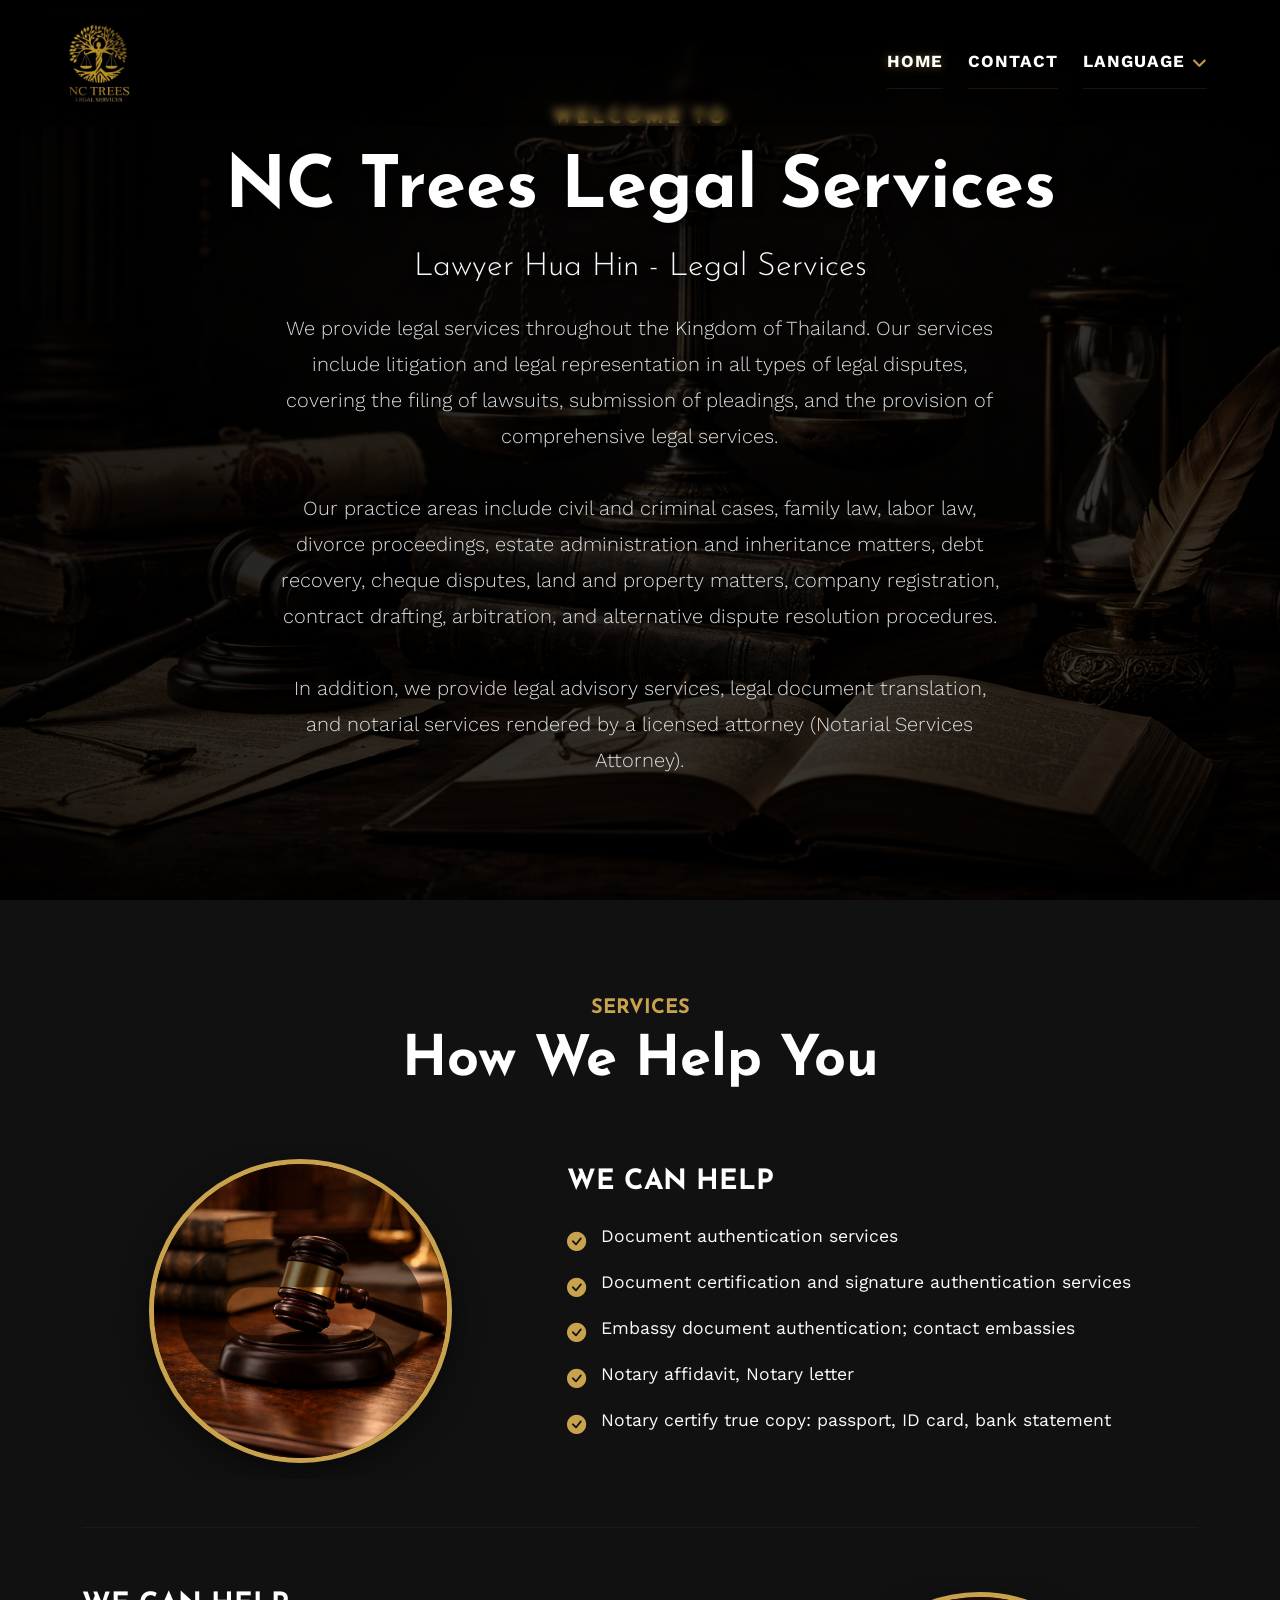
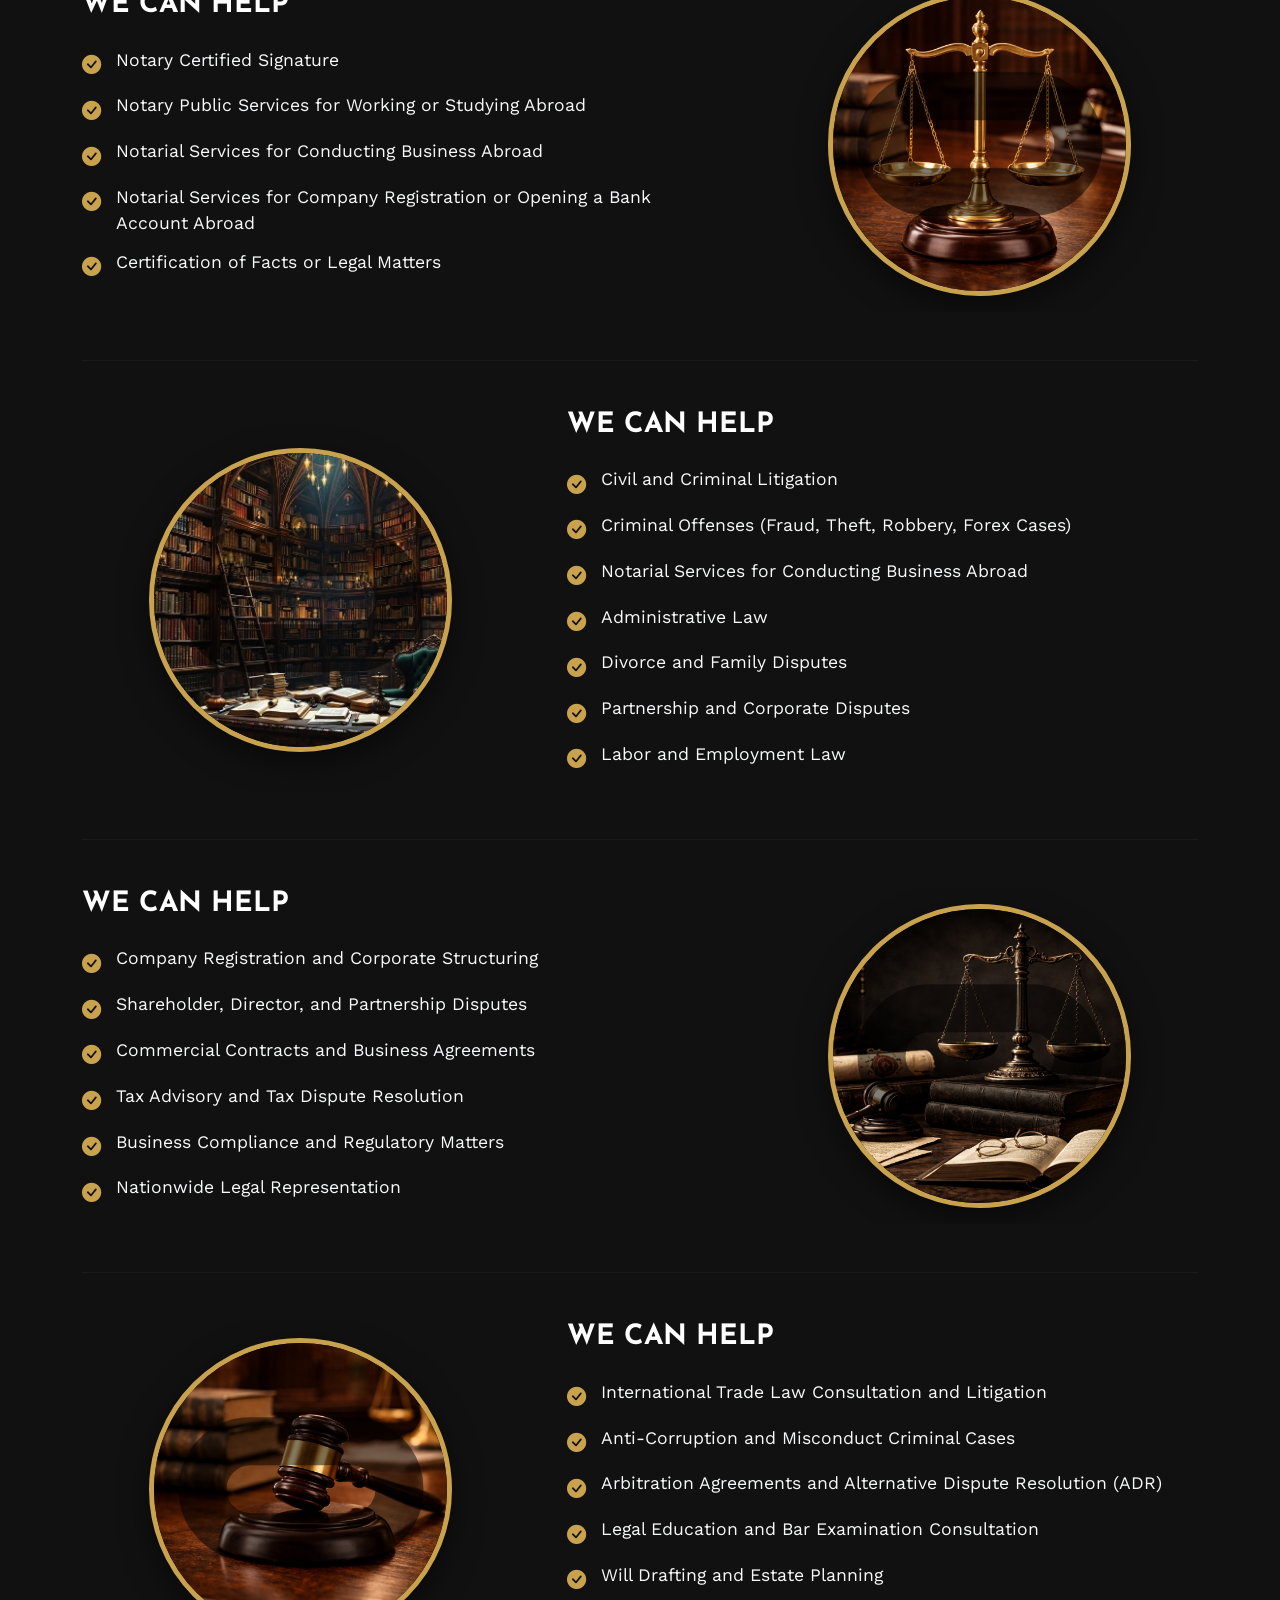
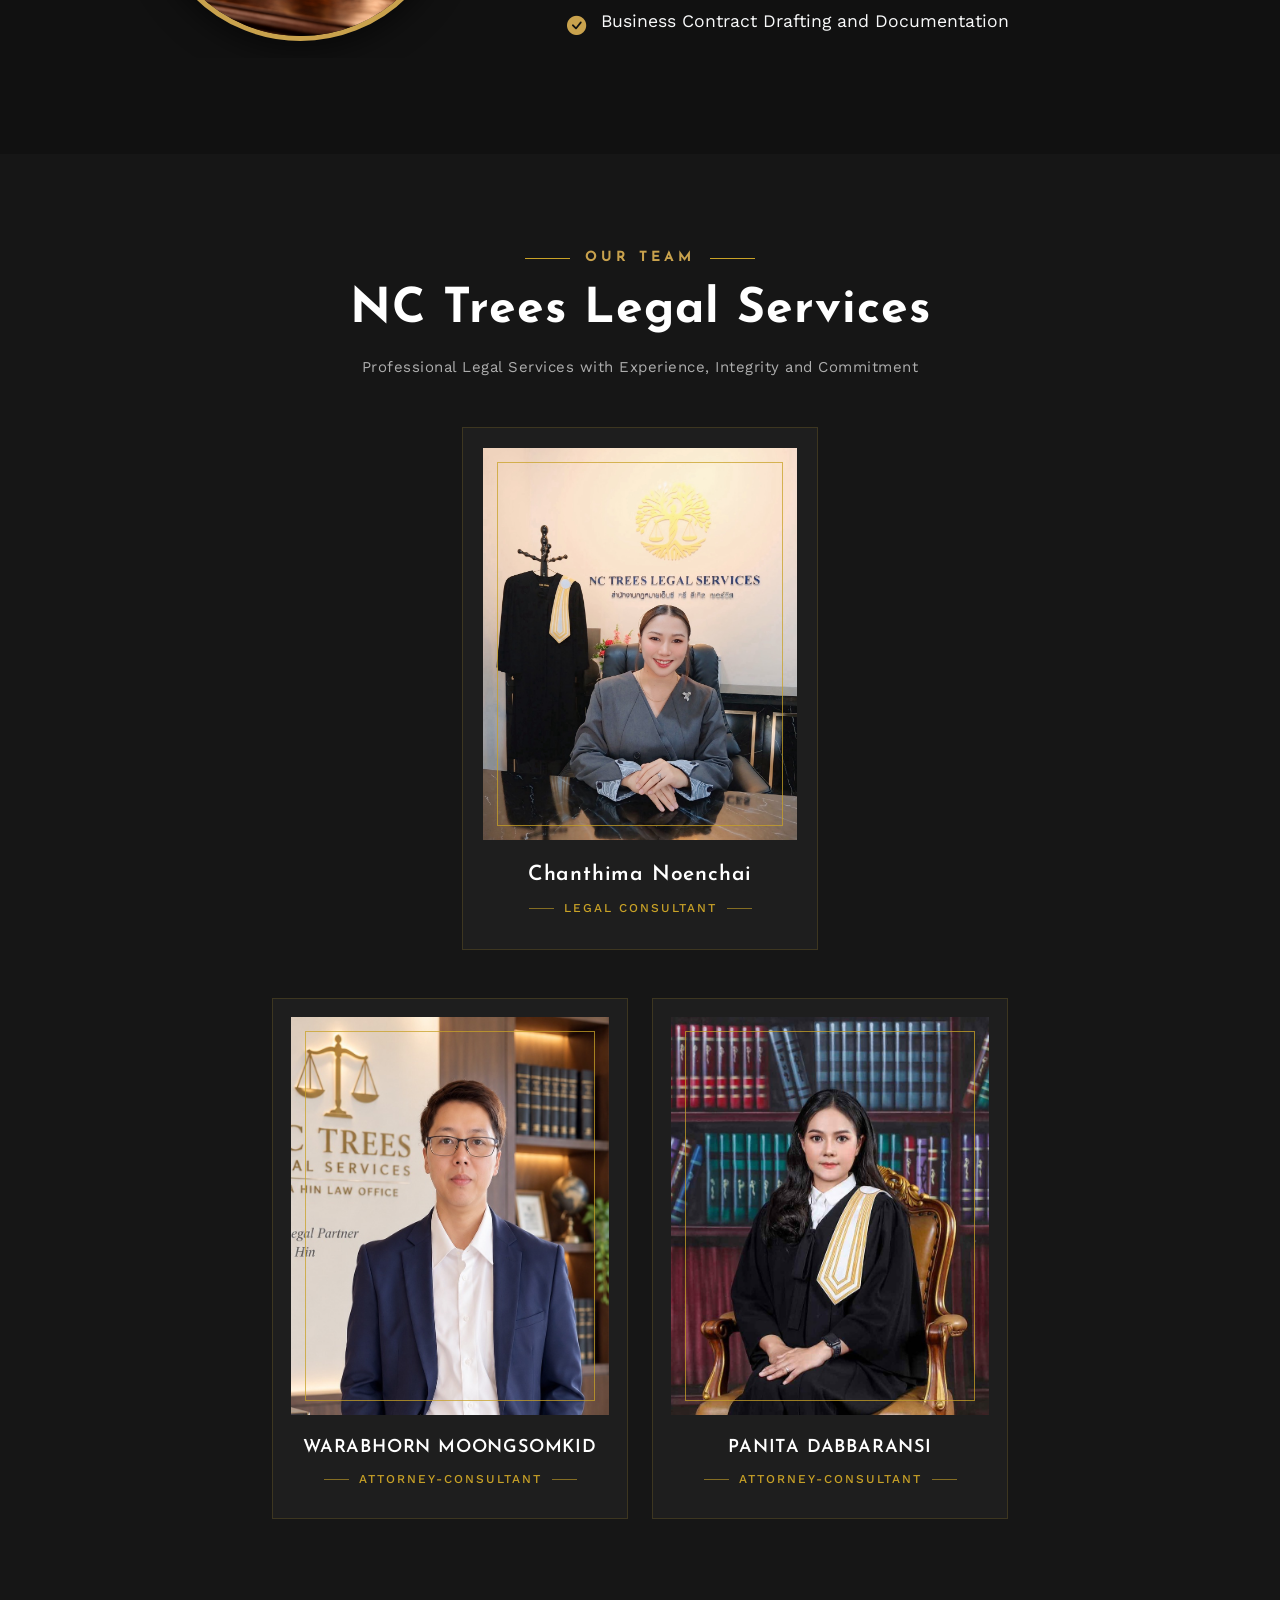
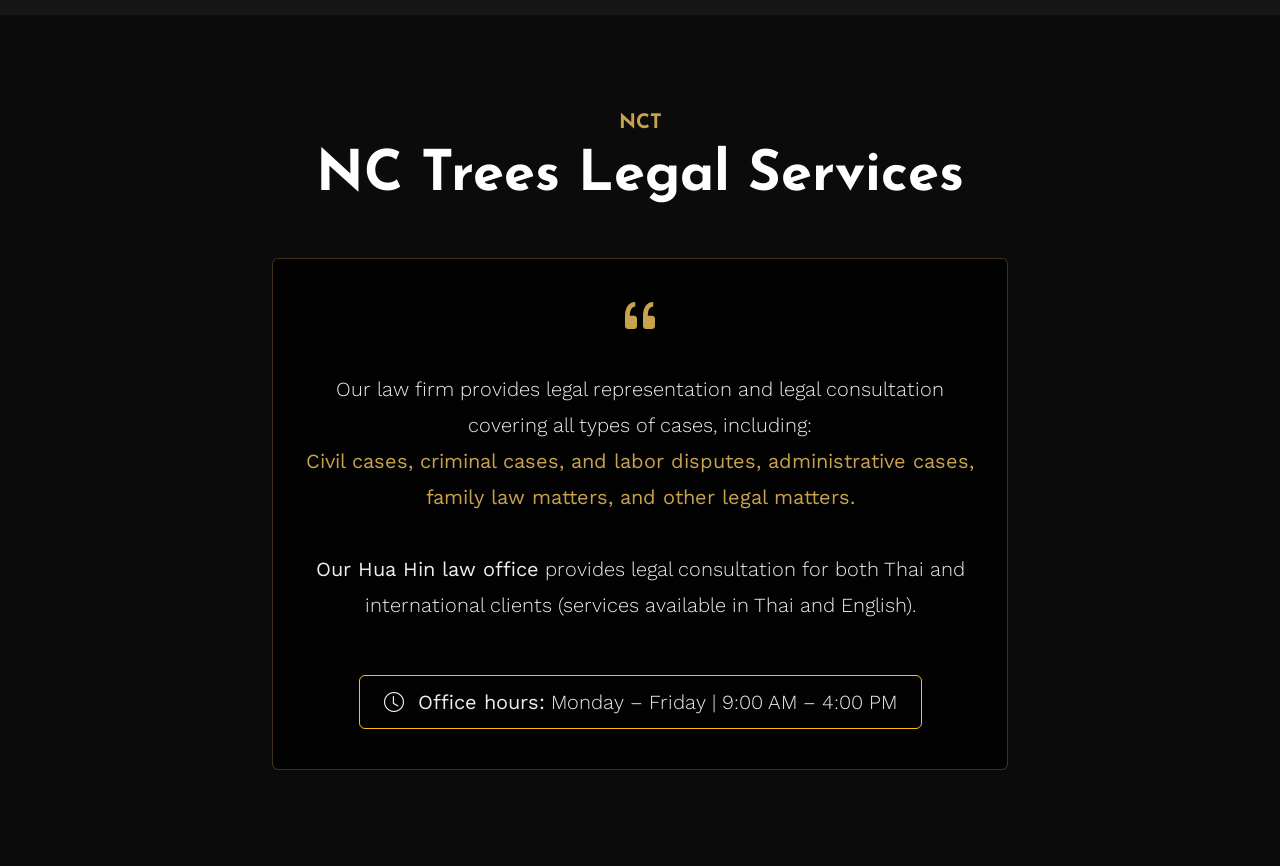
==== commit b9158ad5: "Update index.html" ====
--- a/index.html
+++ b/index.html
@@ -432,54 +432,377 @@
         </div>
     </div>
 
-    <!-- Our Team Section (Adjusted Layout Based on image_ca8724.jpg) -->
-    <div class="container-fluid py-5" style="background-color: var(--section-dark);">
-        <div class="container py-5">
-            <div class="text-center mb-5 wow fadeInUp" data-wow-delay="0.1s">
-                <h5 class="text-gold fw-bold text-uppercase tracking-wider">Our Team</h5>
-                <h2 class="display-4 fw-bold text-white">NC Trees Legal Services</h2>
-            </div>
-
-            <!-- Managing Director Frame -->
-            <div class="row justify-content-center mb-5">
-                <div class="col-lg-4 col-md-6 wow fadeInUp" data-wow-delay="0.2s">
-                    <div class="team-item text-center">
-                        <div class="team-body">
-                            <img src="img/a11.jpg" alt="Chanthima Noenchai - Managing Director Lawyer Hua Hin">
-                        </div>
-                        <a class="team-name" href="#">
-                            <h5 class="text-uppercase">Chanthima Noenchai</h5>
-                            <div class="designation text-uppercase">Legal Consultant</div>
-                        </a>
-                    </div>
-                </div>
-            </div>
-
-            <!-- Team Members Frame -->
-            <div class="row justify-content-center g-4">
-                <div class="col-lg-4 col-md-6 wow fadeInUp" data-wow-delay="0.3s">
-                    <div class="team-item text-center">
-                        <div class="team-body">
-                            <img src="img/ly1.jpg" alt="Pinyo Nunkaew - Criminal Cases Lawyer Hua Hin">
-                        </div>
-                        <a class="team-name" href="#">
-                            <h5 class="text-uppercase">WARABHORN MOONGSOMKID</h5>
-                            <div class="designation text-uppercase">Attorney-Consultant</div>
-                        </a>
-                    </div>
-                </div>
-
-                <div class="col-lg-4 col-md-6 wow fadeInUp" data-wow-delay="0.4s">
-                    <div class="team-item text-center">
-                        <div class="team-body">
-                            <img src="img/ly2.jpg" alt="Sumet Jaradol - Family Lawyer Hua Hin">
-                        </div>
-                        <a class="team-name" href="#">
-                            <h5 class="text-uppercase">PANITA DABBARANSI</h5>
-                            <div class="designation text-uppercase">Attorney-Consultant</div>
-                        </a>
-                    </div>
-                </div>
+  <!-- ================= OUR TEAM SECTION ================= -->
+<section class="our-team-section py-5" style="background-color: var(--section-dark);">
+    <div class="container py-5">
+
+        <!-- Section Heading -->
+        <div class="text-center mb-5 wow fadeInUp" data-wow-delay="0.1s">
+            <div class="team-subtitle">
+                <span></span>
+                <h5 class="text-gold fw-bold text-uppercase mb-0">
+                    Our Team
+                </h5>
+                <span></span>
+            </div>
+
+            <h2 class="display-5 fw-bold text-white mt-3 mb-3">
+                NC Trees Legal Services
+            </h2>
+
+            <p class="team-intro">
+                Professional Legal Services with Experience, Integrity and Commitment
+            </p>
+        </div>
+
+
+        <!-- Managing Director -->
+        <div class="row justify-content-center mb-5">
+            <div class="col-xl-4 col-lg-5 col-md-7 wow fadeInUp" data-wow-delay="0.2s">
+
+                <div class="team-card featured-team">
+
+                    <div class="team-image-wrapper">
+                        <div class="gold-frame"></div>
+
+                        <img src="img/a11.jpg"
+                             alt="Chanthima Noenchai - Legal Consultant Hua Hin"
+                             class="team-image">
+
+                        <div class="image-overlay">
+                            <span>LEGAL CONSULTANT</span>
+                        </div>
+                    </div>
+
+                    <div class="team-info">
+                        <h4>Chanthima Noenchai</h4>
+
+                        <div class="team-position">
+                            <span></span>
+                            Legal Consultant
+                            <span></span>
+                        </div>
+                    </div>
+
+                </div>
+
+            </div>
+        </div>
+
+
+        <!-- Team Members -->
+        <div class="row justify-content-center g-4">
+
+            <!-- Member 1 -->
+            <div class="col-xl-4 col-lg-5 col-md-6 wow fadeInUp" data-wow-delay="0.3s">
+
+                <div class="team-card">
+
+                    <div class="team-image-wrapper">
+                        <div class="gold-frame"></div>
+
+                        <img src="img/ly1.jpg"
+                             alt="WARABHORN MOONGSOMKID - Attorney Consultant"
+                             class="team-image">
+
+                        <div class="image-overlay">
+                            <span>ATTORNEY CONSULTANT</span>
+                        </div>
+                    </div>
+
+                    <div class="team-info">
+                        <h4>WARABHORN MOONGSOMKID</h4>
+
+                        <div class="team-position">
+                            <span></span>
+                            Attorney-Consultant
+                            <span></span>
+                        </div>
+                    </div>
+
+                </div>
+
+            </div>
+
+
+            <!-- Member 2 -->
+            <div class="col-xl-4 col-lg-5 col-md-6 wow fadeInUp" data-wow-delay="0.4s">
+
+                <div class="team-card">
+
+                    <div class="team-image-wrapper">
+                        <div class="gold-frame"></div>
+
+                        <img src="img/ly2.jpg"
+                             alt="PANITA DABBARANSI - Attorney Consultant"
+                             class="team-image">
+
+                        <div class="image-overlay">
+                            <span>ATTORNEY CONSULTANT</span>
+                        </div>
+                    </div>
+
+                    <div class="team-info">
+                        <h4>PANITA DABBARANSI</h4>
+
+                        <div class="team-position">
+                            <span></span>
+                            Attorney-Consultant
+                            <span></span>
+                        </div>
+                    </div>
+
+                </div>
+
+            </div>
+
+        </div>
+
+    </div>
+</section>
+
+
+<!-- ================= TEAM CSS ================= -->
+<style>
+
+.our-team-section {
+    position: relative;
+    overflow: hidden;
+}
+
+/* Sub Heading */
+.team-subtitle {
+    display: flex;
+    align-items: center;
+    justify-content: center;
+    gap: 15px;
+}
+
+.team-subtitle span {
+    width: 45px;
+    height: 1px;
+    background: var(--gold, #c9a227);
+    display: inline-block;
+}
+
+.team-subtitle h5 {
+    letter-spacing: 4px;
+    font-size: 14px;
+}
+
+/* Main Heading */
+.our-team-section h2 {
+    letter-spacing: 1px;
+}
+
+.team-intro {
+    color: rgba(255,255,255,0.65);
+    font-size: 15px;
+    letter-spacing: 0.5px;
+}
+
+
+/* ================= TEAM CARD ================= */
+
+.team-card {
+    position: relative;
+    text-align: center;
+    background: rgba(255,255,255,0.035);
+    border: 1px solid rgba(201,162,39,0.18);
+    padding: 18px;
+    transition: all 0.4s ease;
+    overflow: hidden;
+}
+
+/* Gold top line */
+.team-card::before {
+    content: "";
+    position: absolute;
+    top: 0;
+    left: 50%;
+    width: 0;
+    height: 2px;
+    background: #c9a227;
+    transform: translateX(-50%);
+    transition: width 0.4s ease;
+}
+
+.team-card:hover::before {
+    width: 100%;
+}
+
+.team-card:hover {
+    transform: translateY(-10px);
+    border-color: rgba(201,162,39,0.55);
+    box-shadow: 0 20px 45px rgba(0,0,0,0.35);
+}
+
+
+/* ================= IMAGE ================= */
+
+.team-image-wrapper {
+    position: relative;
+    overflow: hidden;
+    background: #111;
+}
+
+.team-image {
+    width: 100%;
+    aspect-ratio: 4 / 5;
+    object-fit: cover;
+    display: block;
+    transition: transform 0.6s ease;
+}
+
+.team-card:hover .team-image {
+    transform: scale(1.05);
+}
+
+
+/* Gold Frame */
+.gold-frame {
+    position: absolute;
+    z-index: 2;
+    inset: 14px;
+    border: 1px solid rgba(201,162,39,0.75);
+    pointer-events: none;
+    transition: all 0.4s ease;
+}
+
+.team-card:hover .gold-frame {
+    inset: 9px;
+    border-color: #d8b84c;
+}
+
+
+/* Image Overlay */
+.image-overlay {
+    position: absolute;
+    inset: 0;
+    background: linear-gradient(
+        to top,
+        rgba(0,0,0,0.75),
+        rgba(0,0,0,0.05) 60%
+    );
+
+    display: flex;
+    align-items: flex-end;
+    justify-content: center;
+
+    padding-bottom: 25px;
+
+    opacity: 0;
+    transition: all 0.4s ease;
+}
+
+.team-card:hover .image-overlay {
+    opacity: 1;
+}
+
+.image-overlay span {
+    color: #fff;
+    font-size: 11px;
+    letter-spacing: 2px;
+    border: 1px solid rgba(201,162,39,0.8);
+    padding: 7px 14px;
+    background: rgba(0,0,0,0.35);
+}
+
+
+/* ================= TEAM INFO ================= */
+
+.team-info {
+    padding: 22px 10px 12px;
+}
+
+.team-info h4 {
+    color: #fff;
+    font-size: 18px;
+    font-weight: 600;
+    letter-spacing: 0.8px;
+    margin-bottom: 12px;
+    transition: color 0.3s ease;
+}
+
+.team-card:hover .team-info h4 {
+    color: #d4af37;
+}
+
+
+/* Position */
+.team-position {
+    display: flex;
+    align-items: center;
+    justify-content: center;
+    gap: 10px;
+
+    color: #c9a227;
+    font-size: 12px;
+    font-weight: 500;
+    letter-spacing: 2px;
+    text-transform: uppercase;
+}
+
+.team-position span {
+    width: 25px;
+    height: 1px;
+    background: rgba(201,162,39,0.6);
+}
+
+
+/* Featured Managing Director */
+.featured-team {
+    padding: 20px;
+}
+
+.featured-team .team-image {
+    aspect-ratio: 4 / 5;
+}
+
+.featured-team .team-info h4 {
+    font-size: 21px;
+}
+
+
+/* ================= RESPONSIVE ================= */
+
+@media (max-width: 767px) {
+
+    .our-team-section {
+        padding-top: 60px !important;
+        padding-bottom: 60px !important;
+    }
+
+    .team-subtitle span {
+        width: 25px;
+    }
+
+    .team-subtitle h5 {
+        font-size: 12px;
+        letter-spacing: 3px;
+    }
+
+    .our-team-section h2 {
+        font-size: 30px;
+    }
+
+    .team-intro {
+        font-size: 13px;
+        padding: 0 20px;
+    }
+
+    .team-card {
+        max-width: 380px;
+        margin: auto;
+    }
+
+    .team-info h4 {
+        font-size: 16px;
+    }
+
+}
+
+</style>
 
                
                         </a>
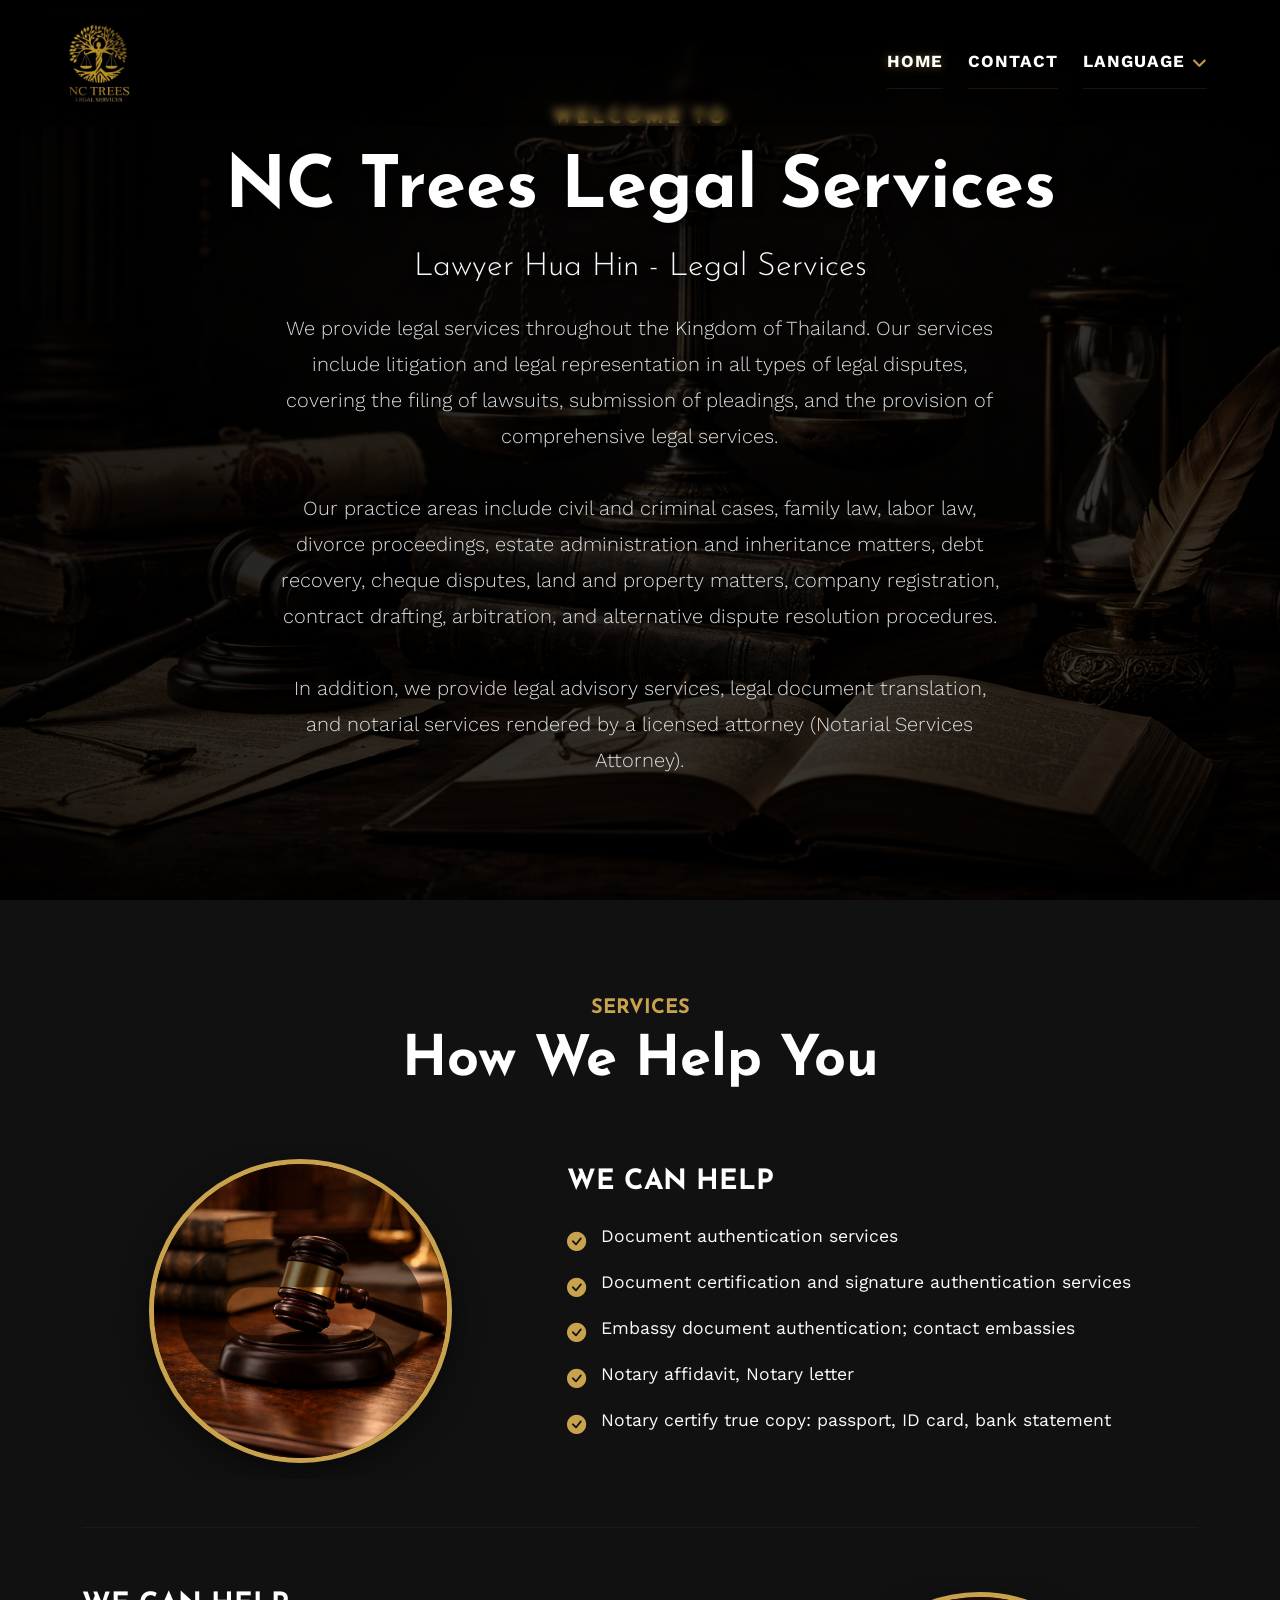
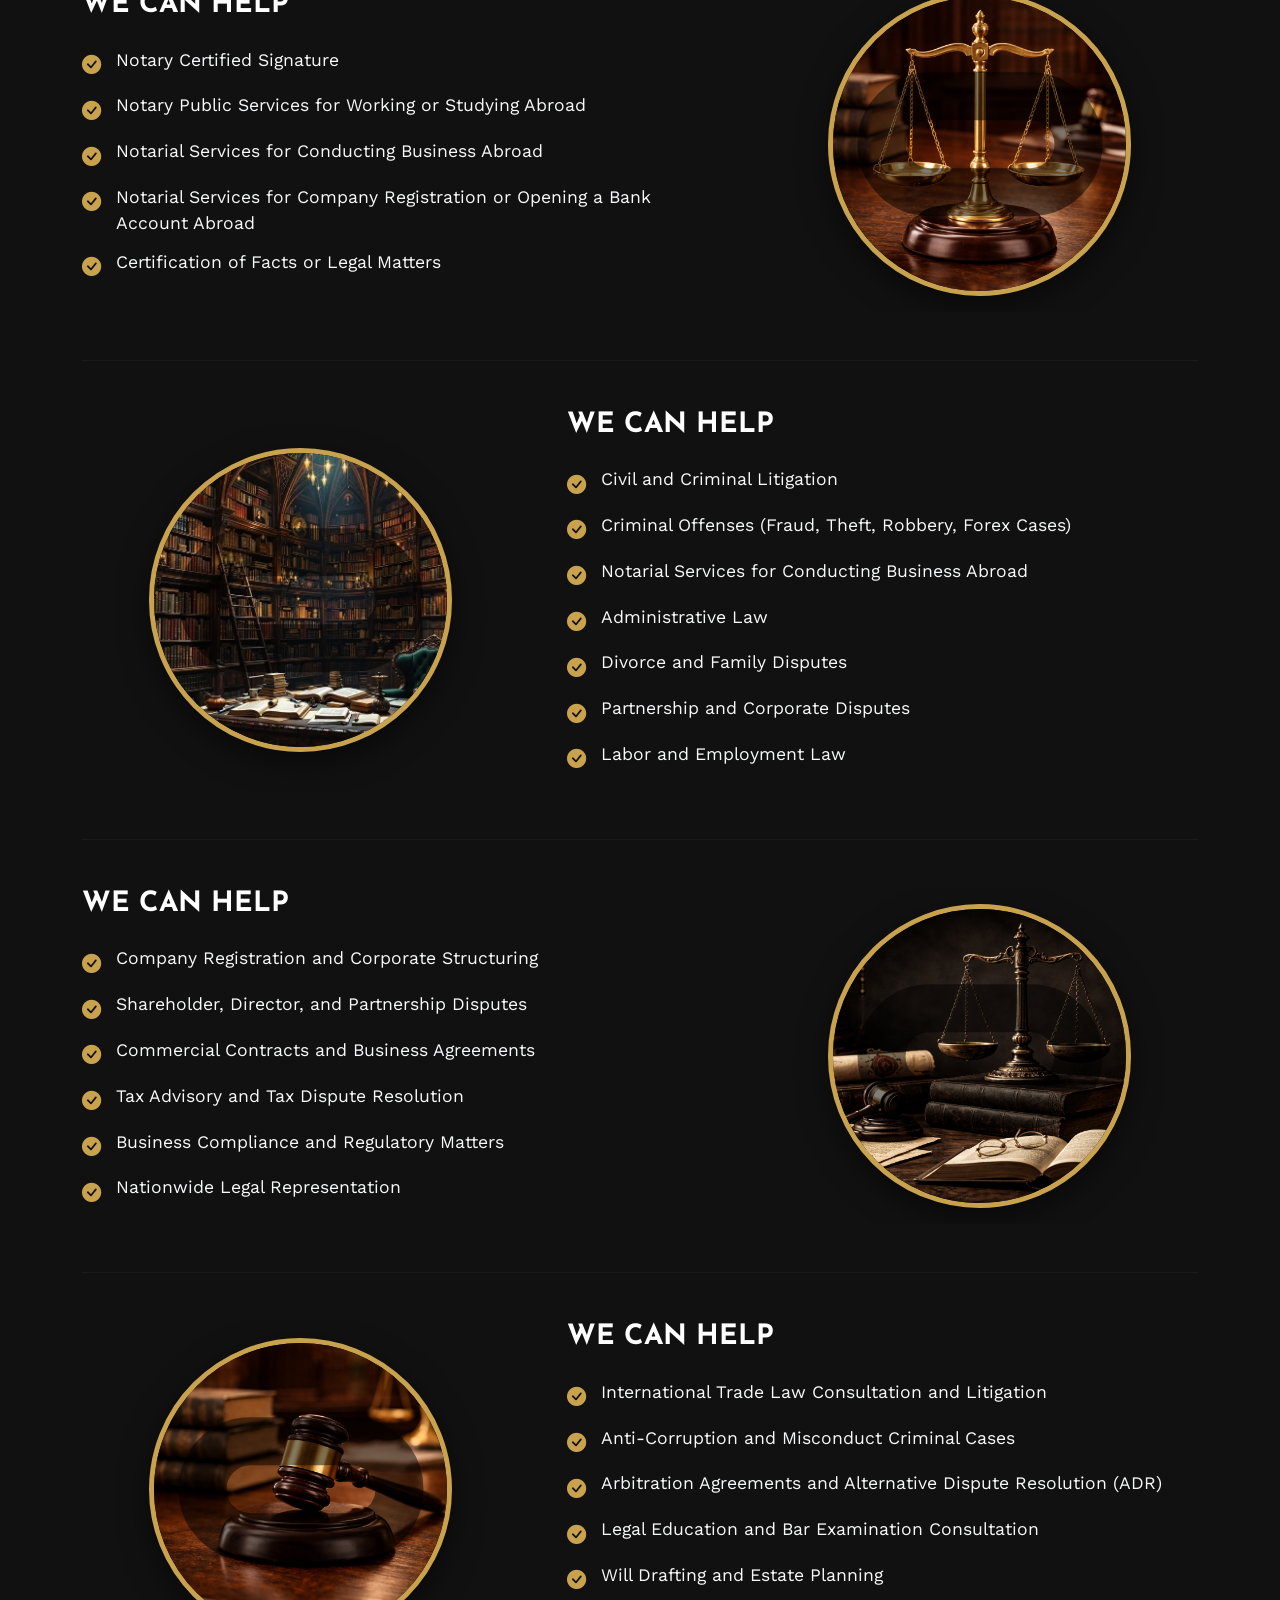
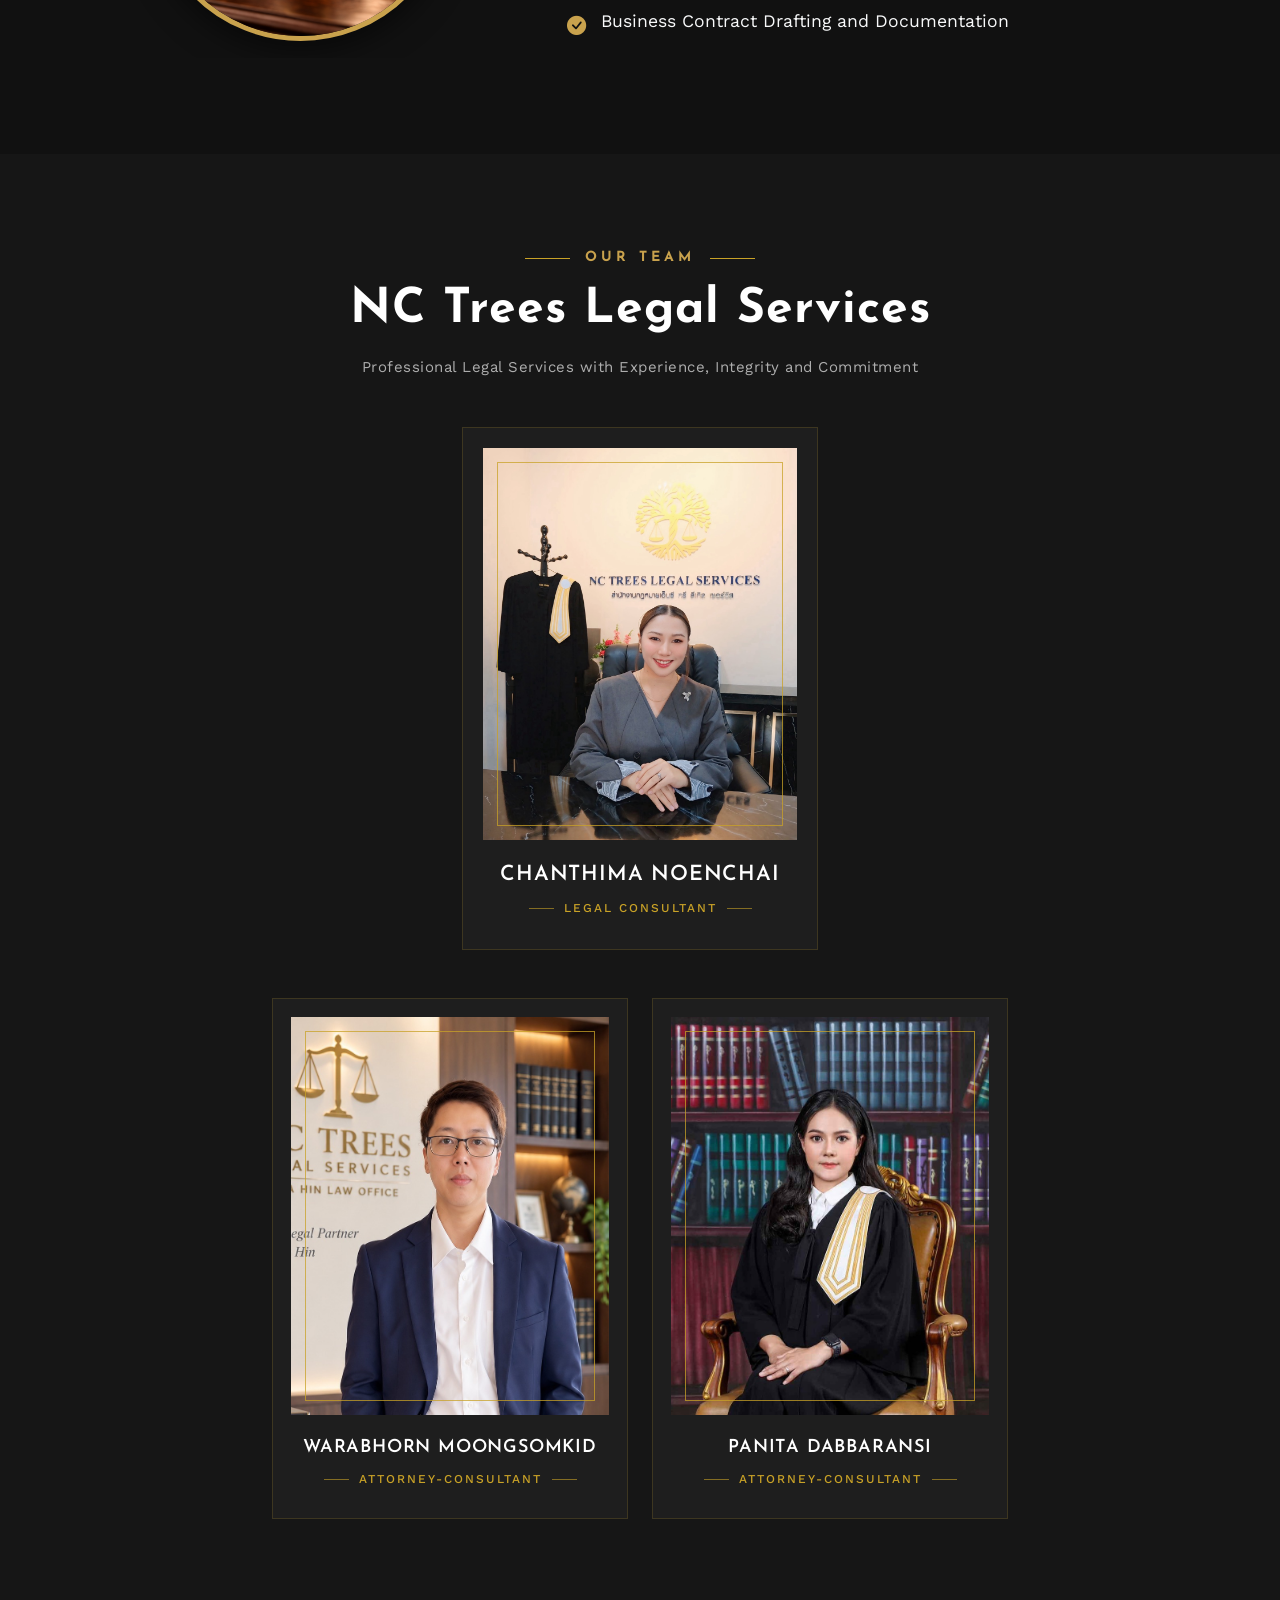
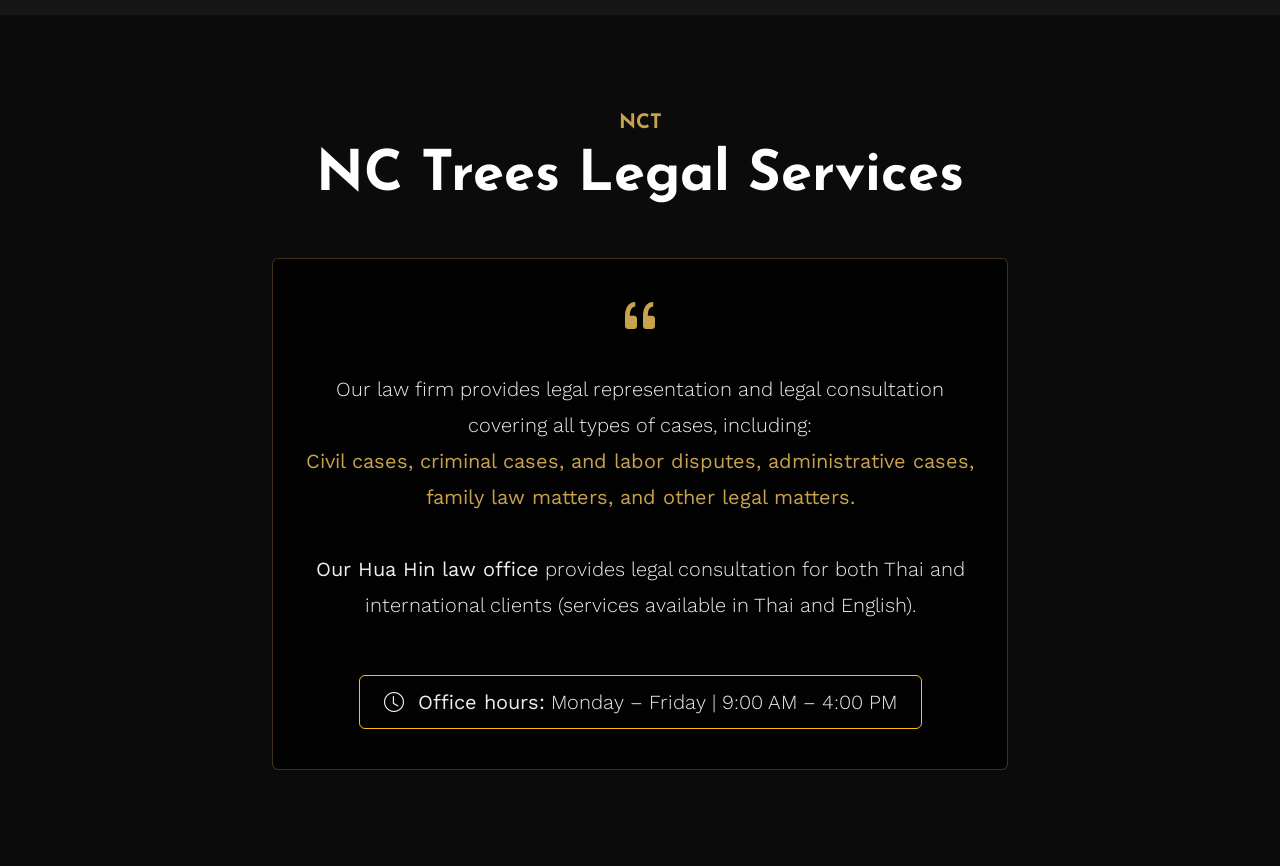
==== commit 3750220a: "Update index.html" ====
--- a/index.html
+++ b/index.html
@@ -466,16 +466,16 @@
                         <div class="gold-frame"></div>
 
                         <img src="img/a11.jpg"
-                             alt="Chanthima Noenchai - Legal Consultant Hua Hin"
+                             alt="CHANTHIMA NOENCHAI- Legal Consultant Hua Hin"
                              class="team-image">
 
                         <div class="image-overlay">
                             <span>LEGAL CONSULTANT</span>
                         </div>
-                    </div>
+                    </div>  
 
                     <div class="team-info">
-                        <h4>Chanthima Noenchai</h4>
+                        <h4>CHANTHIMA NOENCHAI</h4>
 
                         <div class="team-position">
                             <span></span>
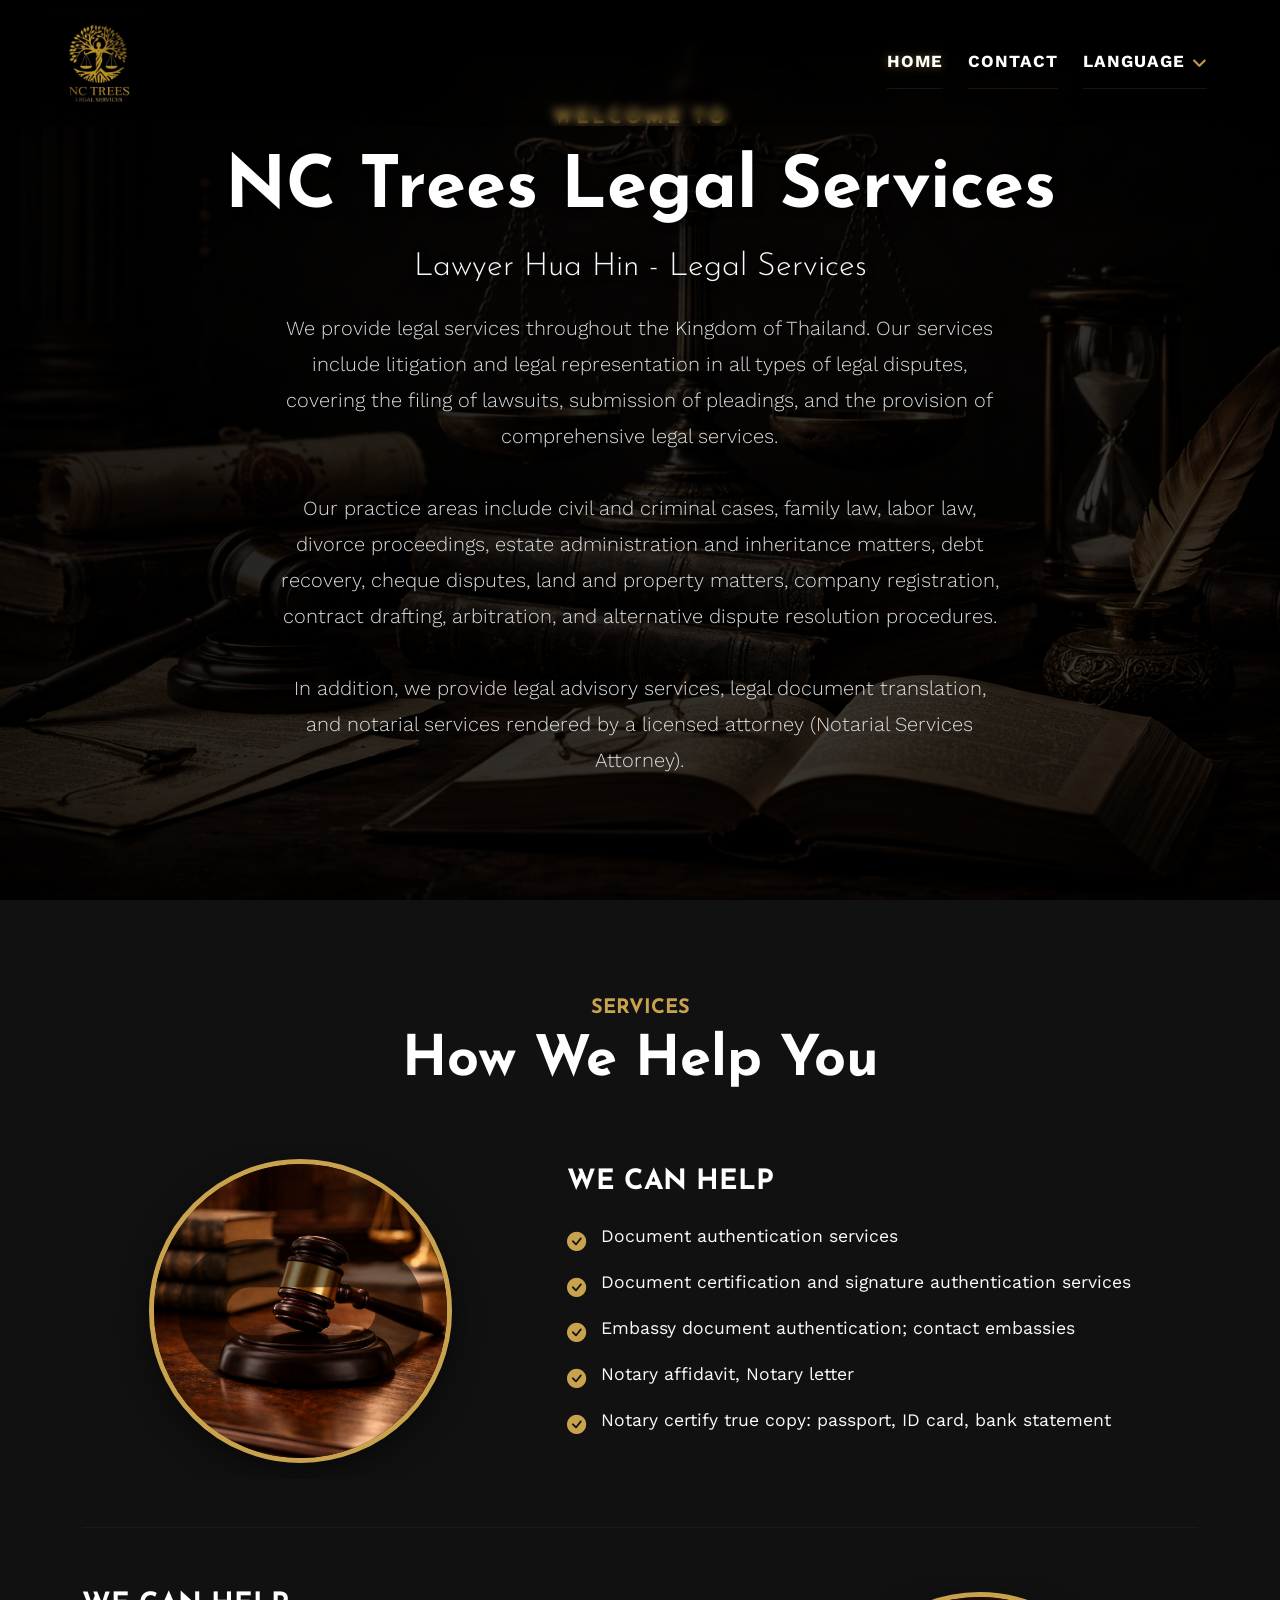
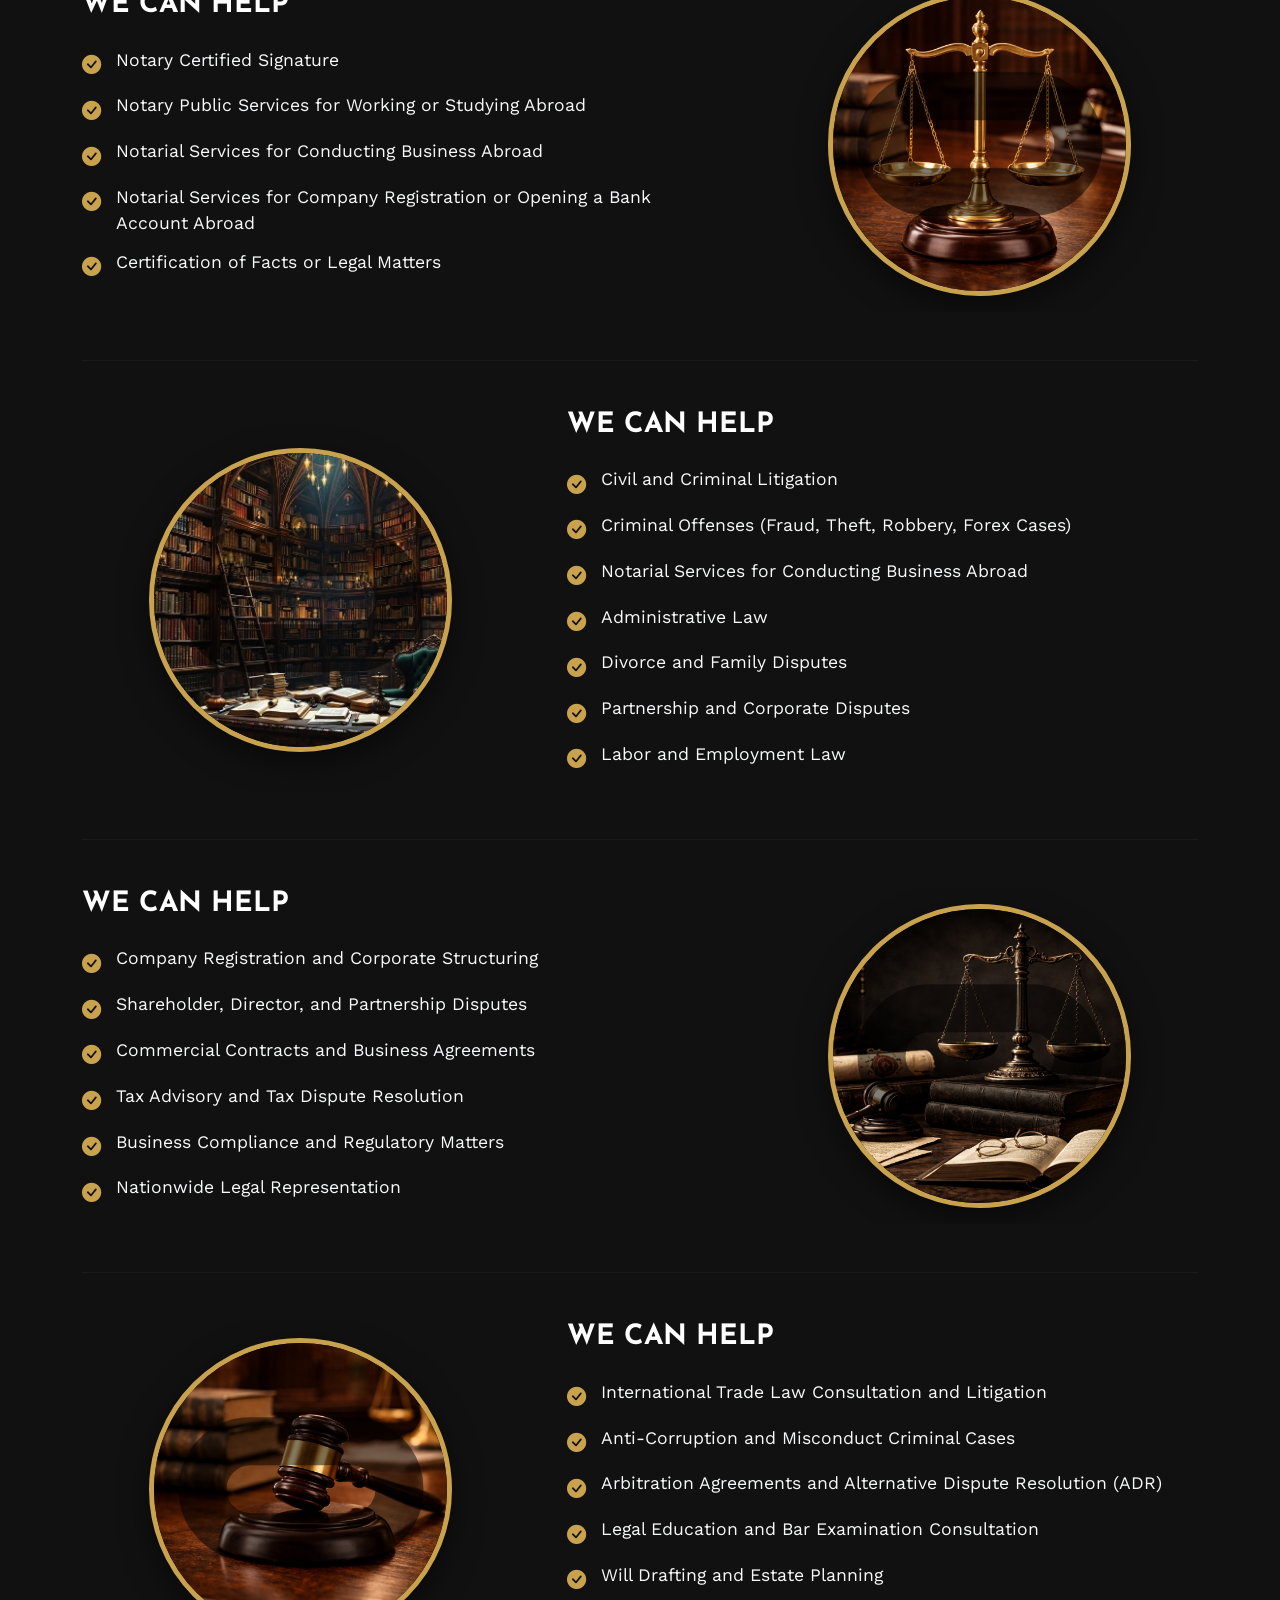
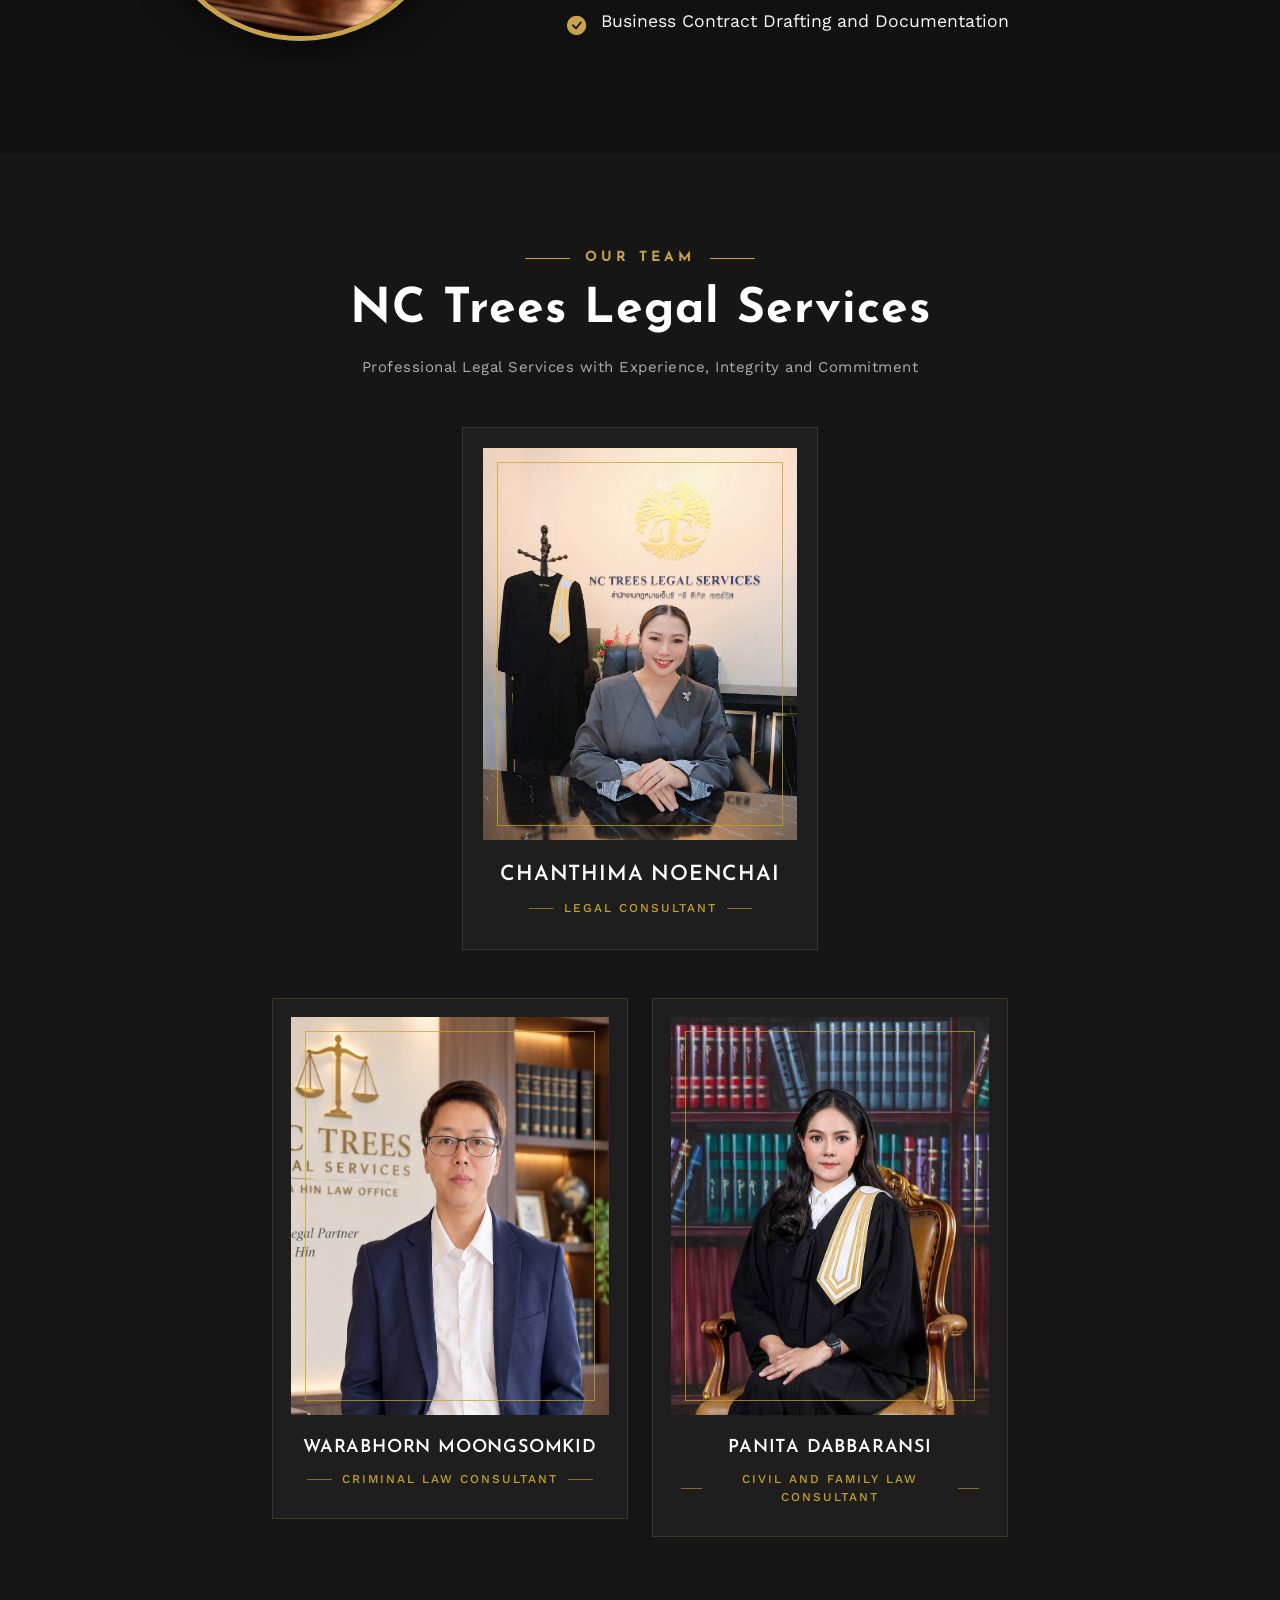
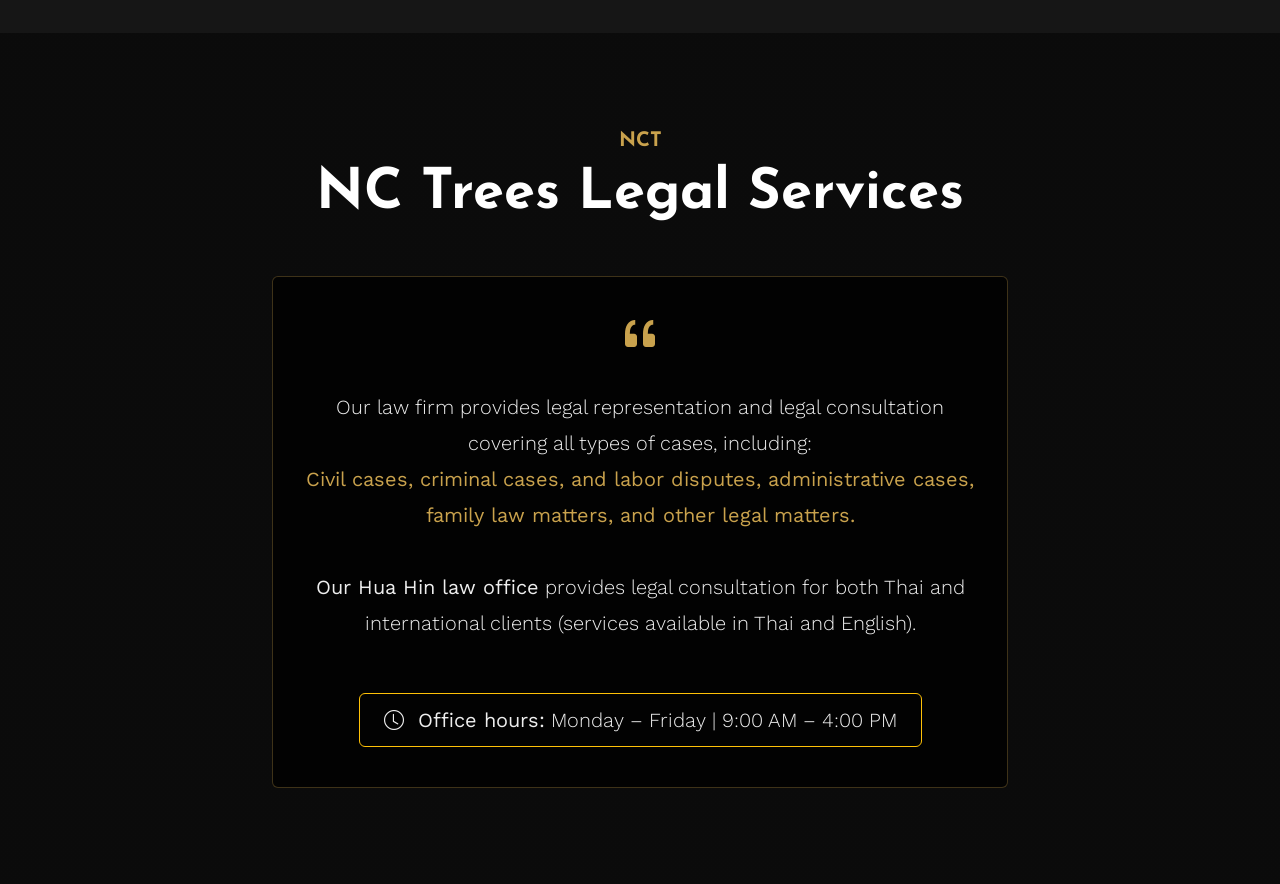
==== commit 6a94ee9a: "Update index.html" ====
--- a/index.html
+++ b/index.html
@@ -502,11 +502,11 @@
                         <div class="gold-frame"></div>
 
                         <img src="img/ly1.jpg"
-                             alt="WARABHORN MOONGSOMKID - Attorney Consultant"
+                             alt="WARABHORN MOONGSOMKID - CRIMINAL LAW CONSULTANT"
                              class="team-image">
 
                         <div class="image-overlay">
-                            <span>ATTORNEY CONSULTANT</span>
+                            <span>CRIMINAL LAW CONSULTANT</span>
                         </div>
                     </div>
 
@@ -515,7 +515,7 @@
 
                         <div class="team-position">
                             <span></span>
-                            Attorney-Consultant
+                            CRIMINAL LAW CONSULTANT
                             <span></span>
                         </div>
                     </div>
@@ -534,11 +534,11 @@
                         <div class="gold-frame"></div>
 
                         <img src="img/ly2.jpg"
-                             alt="PANITA DABBARANSI - Attorney Consultant"
+                             alt="PANITA DABBARANSI - CIVIL AND FAMILY LAW CONSULTANT"
                              class="team-image">
 
                         <div class="image-overlay">
-                            <span>ATTORNEY CONSULTANT</span>
+                            <span>CIVIL AND FAMILY LAW CONSULTANT</span>
                         </div>
                     </div>
 
@@ -547,7 +547,7 @@
 
                         <div class="team-position">
                             <span></span>
-                            Attorney-Consultant
+                            CIVIL AND FAMILY LAW CONSULTANT
                             <span></span>
                         </div>
                     </div>
